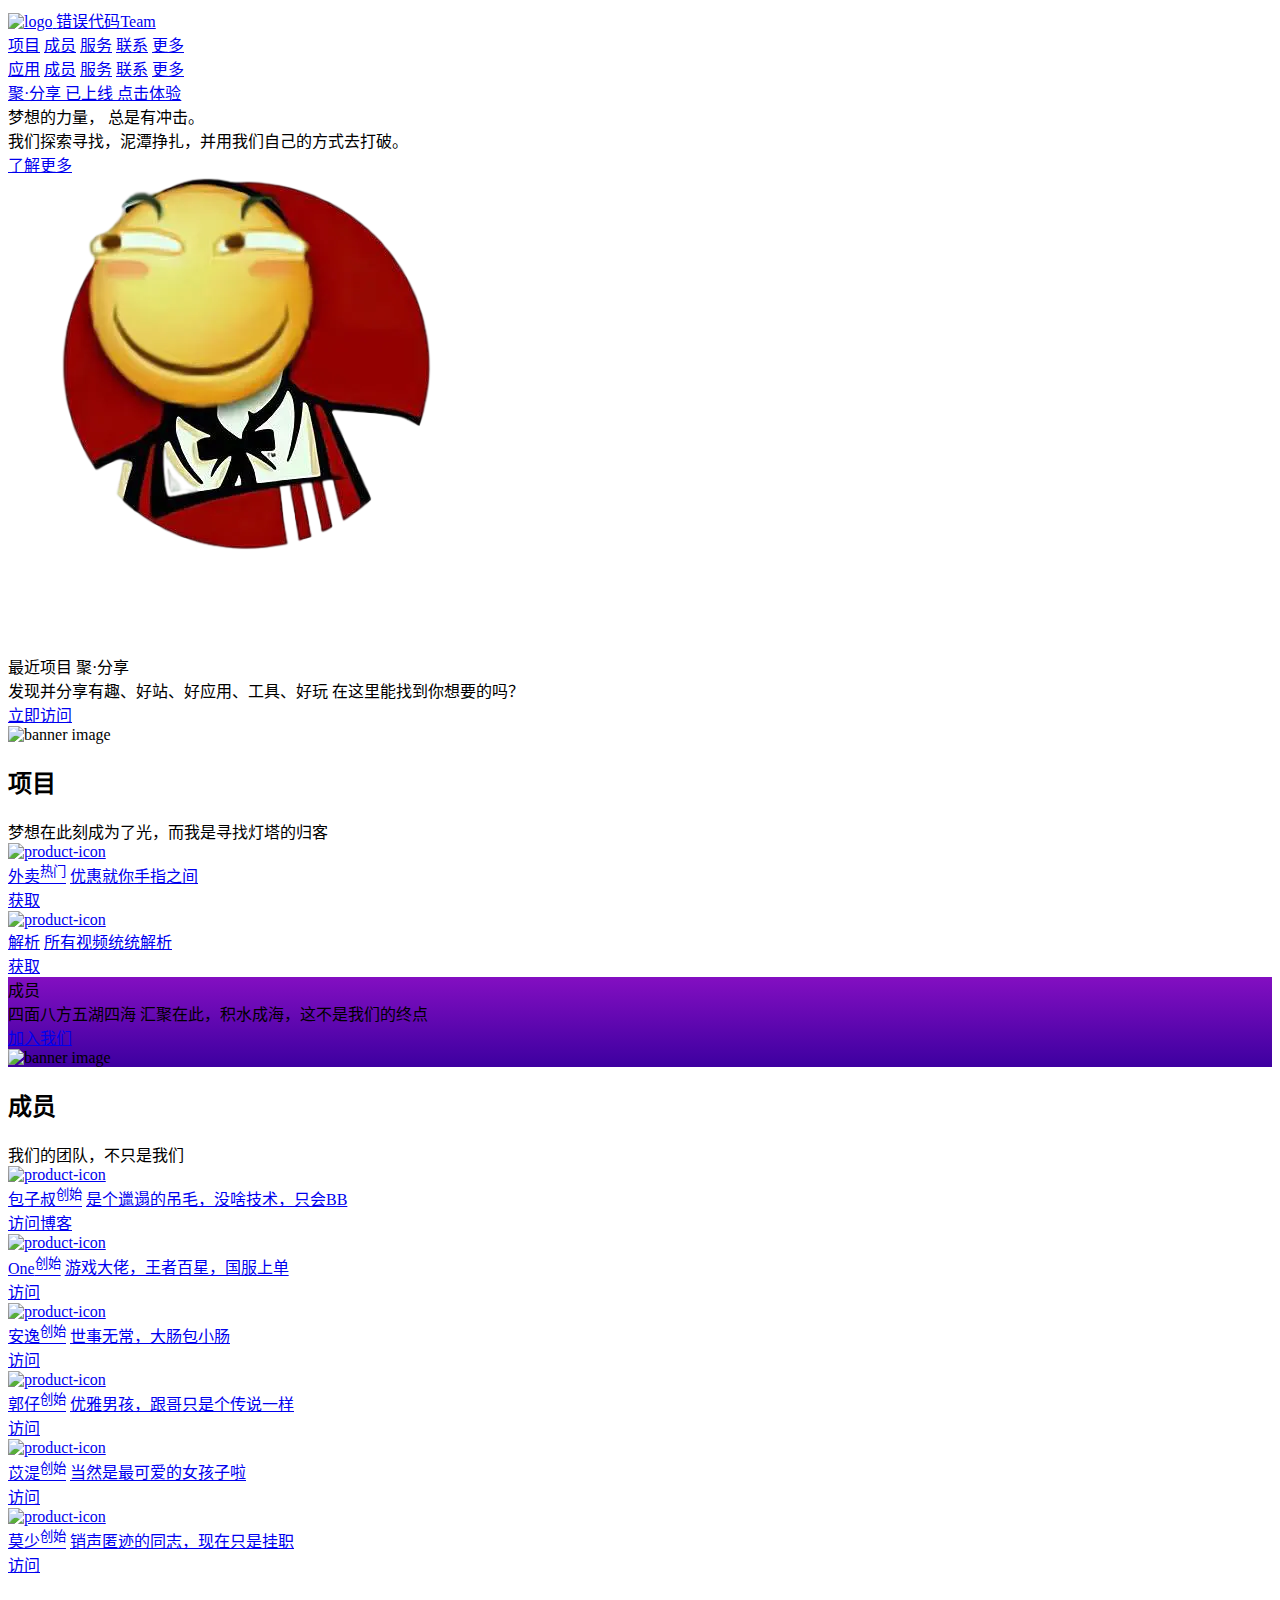
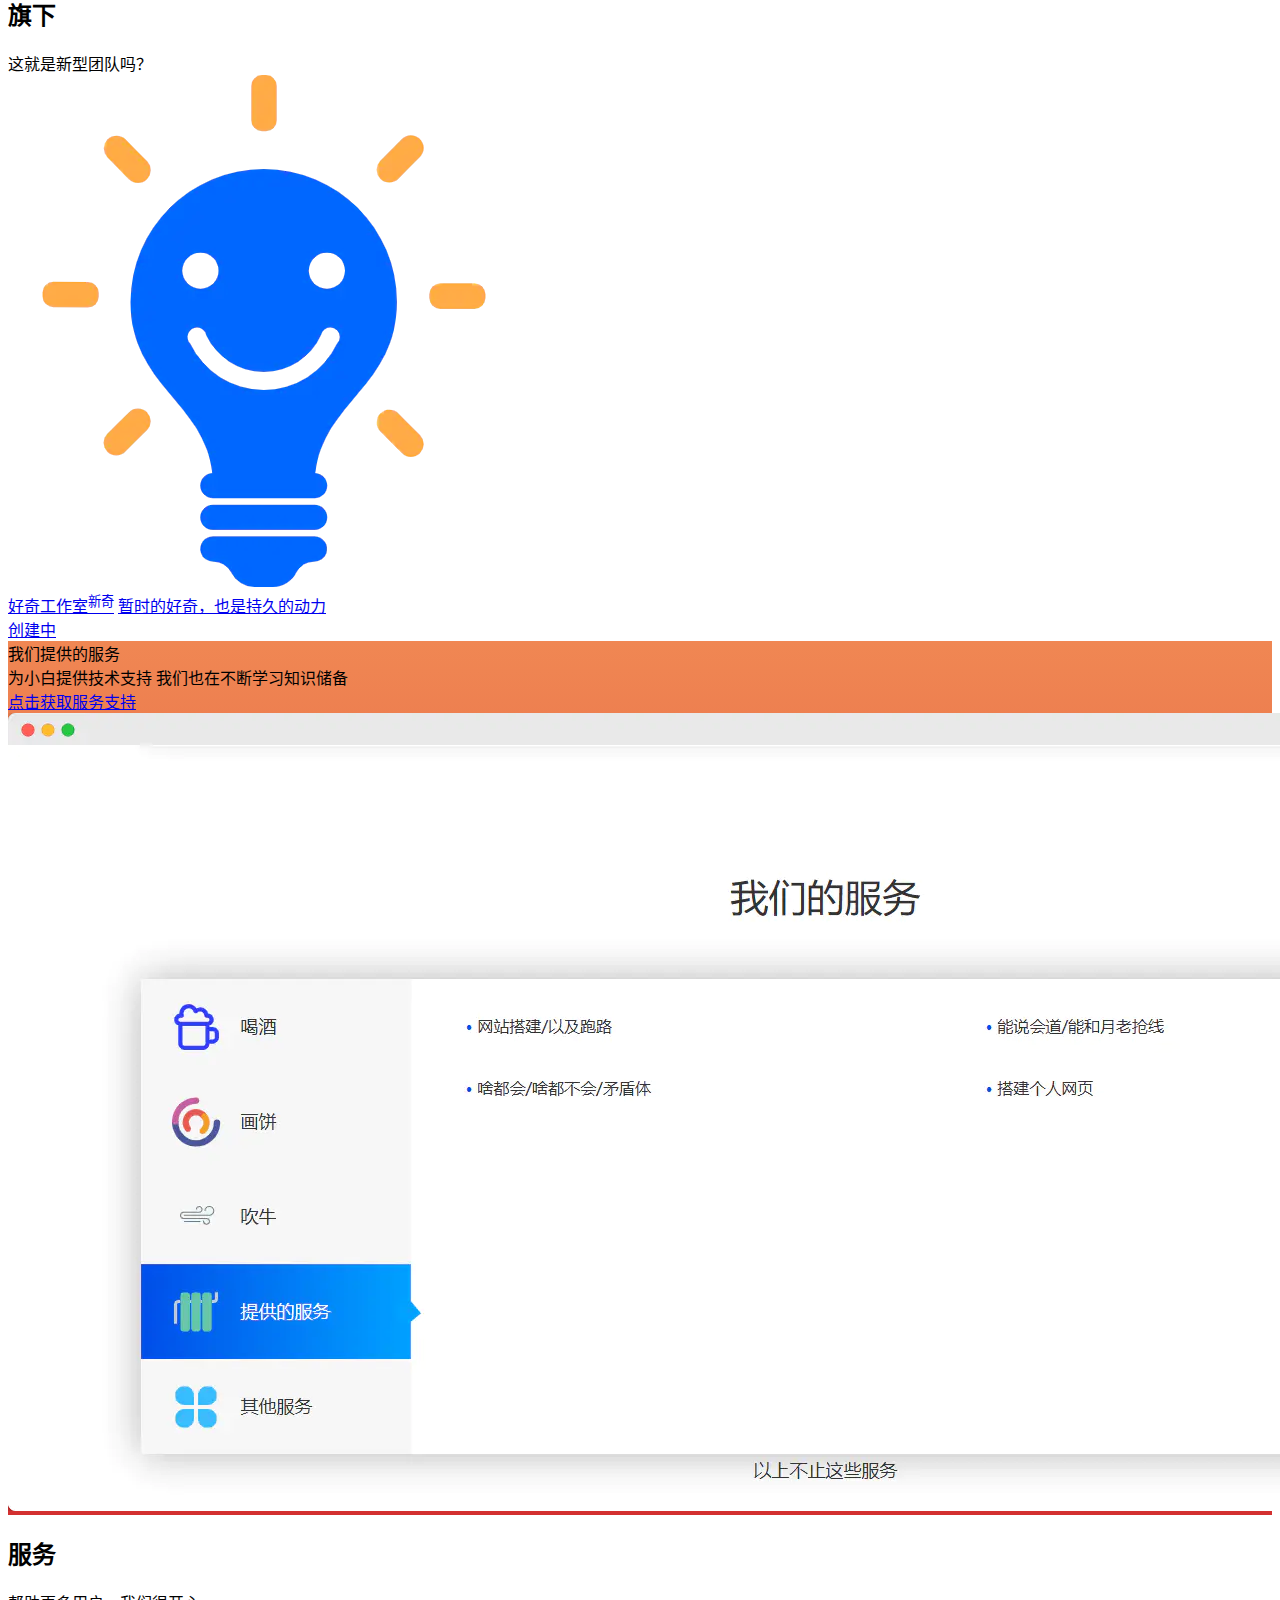
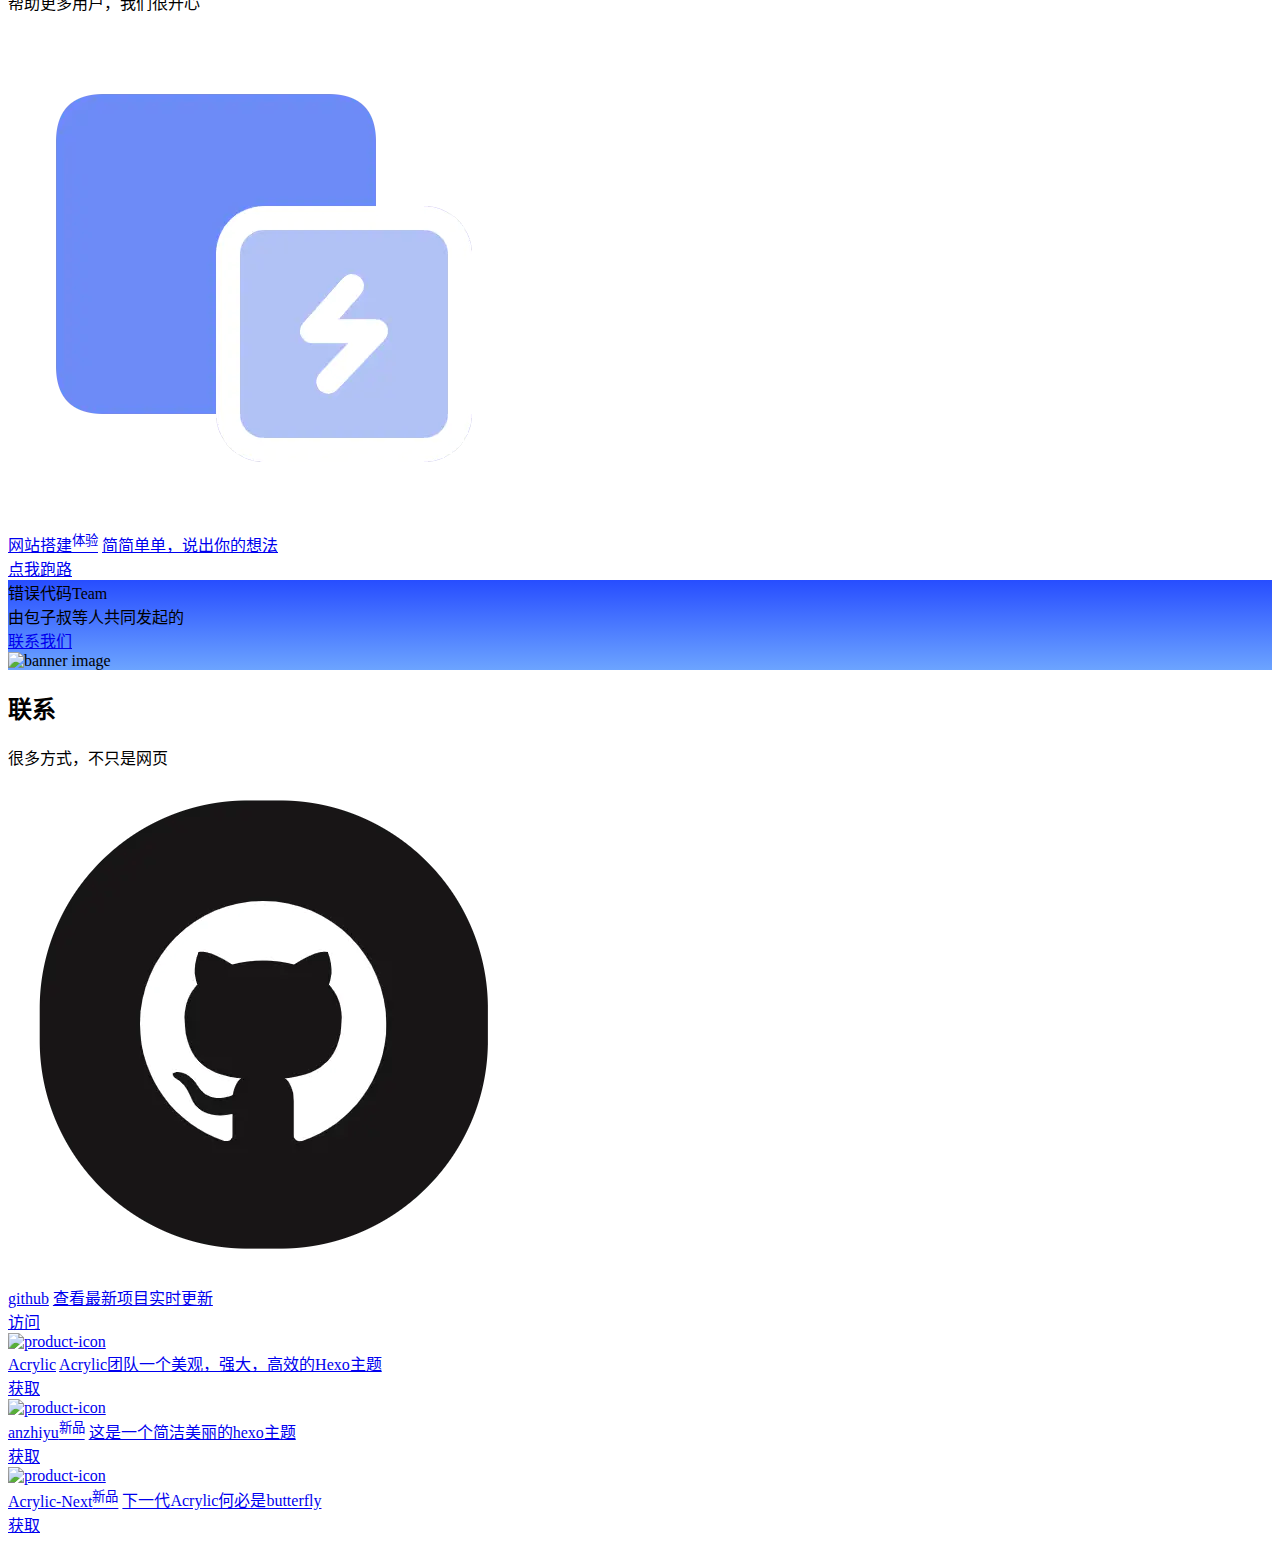
==== index.html @ 4d75cfa8 "联系" ====
<!DOCTYPE html>
<html lang="zh-CN">

<head>
  <meta charset="UTF-8">
  <meta http-equiv="X-UA-Compatible" content="IE=edge">
  <meta name="viewport" content="width=device-width, initial-scale=1.0">
  <title>错误代码Team - 梦想还是要有的，万一见鬼了呢？</title>
  <link rel="stylesheet" href="/main.css">
  <link rel="icon" type="image/x-icon" href="/img/icon.webp">
  <link rel="apple-touch-icon" href="/img/icon.webp">
  <meta name="apple-mobile-web-app-title" content="张洪Heo">
  <link rel="bookmark" href="/img/icon.webp">
  <link rel="apple-touch-icon-precomposed" sizes="180x180" href="/img/icon.webp">
  <meta name="description" content="寻找更贴近直觉的路径和方向，并用行动去突破，去改变，去创造。张洪Heo所有产品的导航网站。">
  <meta name="theme-color" content="#1C1C1F">
  <link rel="stylesheet" href="https://cdn3.codesign.qq.com/icons/X2bzpZvRWkZkAaV/latest/iconfont.css">
  <script src="https://lf9-cdn-tos.bytecdntp.com/cdn/expire-1-M/jquery/3.6.0/jquery.min.js"></script>
  <script>
    var _hmt = _hmt || [];
    (function () {
      var hm = document.createElement("script");
      hm.src = "https://hm.baidu.com/hm.js?0a0cca83682044c405966961a1ff1b9b";
      var s = document.getElementsByTagName("script")[0];
      s.parentNode.insertBefore(hm, s);
    })();
  </script>
</head>

<body id="body">
  <div class="nav">
    <div class="nav-content">
      <div class="nav-left">
        <a href="javascript:scrollToTopWithAnimation()" class="site-logo">
          <img src="/img/icon.webp" alt="logo" class="site-logo-img">
          <span class="site-name">错误代码Team</span>
        </a>
      </div>
      <div class="nav-right">
        <a href="javascript:heoWeb.scrollTo('项目');" class="nav-item">项目</a>
        <a href="javascript:heoWeb.scrollTo('成员');" class="nav-item">成员</a>
        <a href="javascript:heoWeb.scrollTo('服务');" class="nav-item">服务</a>
        <a href="javascript:heoWeb.scrollTo('联系');" class="nav-item">联系</a>
        <a href="javascript:heoWeb.scrollTo('更多');" class="nav-item">更多</a>
        <a class="nav-menu" id="nav-menu"><span class="heofont icon-menu-fill"></span></a>
      </div>
    </div>
  </div>
  <div class="menu-list" id="menu-list">
    <a href="javascript:heoWeb.scrollTo('项目');" class="nav-item">应用</a>
    <a href="javascript:heoWeb.scrollTo('成员');" class="nav-item">成员</a>
    <a href="javascript:heoWeb.scrollTo('服务');" class="nav-item">服务</a>
    <a href="javascript:heoWeb.scrollTo('联系');" class="nav-item">联系</a>
    <a href="javascript:heoWeb.scrollTo('更多');" class="nav-item">更多</a>
  </div>
  <div class="nav-banner">
    <a class="nav-banner-text" href="https://聚.online" target="_blank">聚·分享 已上线 点击体验 <span
        class="heofont icon-arrow-right-s-line" style="font-size: 16px;"></span></a>
  </div>

  <div class="first-stack need-padding">
    <div class="left-Introduce">
      <div class="title-group">
        <span class="title">梦想的<span class="inline-word">力量</span>，</span>
        <span class="title">总是有<span class="inline-word">冲击。</span></span>
      </div>
      <div class="discription">
        <span class="discription-text">我们探索寻找，泥潭挣扎，并用我们自己的方式去<span class="inline-word">打破。</span></span>
      </div>
      <div class="first-stack-links">
        <a href="https://353.ee" class="about-button" target="_blank">了解更多</a>
        <a href="https://github.com/baozishu" class="about-button social-button" target="_blank">
          <i class="heofont icon-github-line"></i>
        </a>
        <a href="https://353.ee" class="about-button social-button" target="_blank">
          <i class="heofont icon-dribbble-line"></i>
        </a>
      </div>
      
    </div>
    <div class="right-stack">
      <img class="banner-img" src="/img/封面.webp" alt="banner" title="banner">
    </div>
  </div>

  <!-- 敲木鱼banner -->
  <div class="product-banner">
    <div class="banner-info need-padding">
      <span class="tips">最近项目</span>
      <span class="title">聚·分享</span>
      <div class="banner-discription-group">
        <span class="description">发现并分享有趣、好站、好应用、工具、<span class="inline-word">好玩</span></span>
        <span class="description">在这里能找到你想要的<span class="inline-word">吗？</span></span>
      </div>
      <div class="link-group">
        <a class="primary-button" href="https://聚.online">立即访问</a>
      </div>
    </div>
    <div class="banner-pic">
      <img class="banner-pic-img" src="/img/聚.webp" alt="banner image">
    </div>
  </div>

  <div class="product-group need-padding" id="项目">
    <h2 class="group-title">项目</h2>
    <span class="group-description">梦想在此刻成为了光，而我是寻找灯塔的归客</span>
    <div class="group-items">

      <!-- 外卖 -->
      <div class="group-item">
        <a class="group-item-icon" href="https://waimai.353.ee" target="_blank">
          <img class="group-item-icon-img" src="/img/外卖.webp" alt="product-icon" title="product-icon">
        </a>
        <div class="group-info-group">
          <div class="group-info">
            <a class="title" href="https://waimai.353.ee" target="_blank">外卖<sup class="hot">热门</sup></a>
            <a class="discription" href="https://waimai.353.ee" target="_blank">优惠就你手指之间</a>
          </div>
          <div class="group-info-button">
            <a class="linkbutton" href="https://waimai.353.ee" target="_blank">获取</a>
          </div>
        </div>
      </div>

      <!-- 会员解析 -->
      <div class="group-item">
        <a class="group-item-icon" href="https://k.聚.online" target="_blank">
          <img class="group-item-icon-img" src="/img/影视.webp" alt="product-icon" title="product-icon">
        </a>
        <div class="group-info-group">
          <div class="group-info">
            <a class="title" href="https://k.聚.online" target="_blank">解析</a>
            <a class="discription" href="https://k.聚.online" target="_blank">所有视频统统解析</a>
          </div>
          <div class="group-info-button">
            <a class="linkbutton" href="https://k.聚.online" target="_blank">获取</a>
          </div>
        </div>
      </div>

      
    </div>
  </div>

  <!-- 成员 banner -->
  <div class="product-banner" style="background-image: linear-gradient(180deg, #830FC1 0%, #3D00A0 100%);">
    <div class="banner-info need-padding">
      <span class="title">成员</span>
      <div class="banner-discription-group">
        <span class="description">四面八方五湖<span class="inline-word">四海</span></span>
        <span class="description">汇聚在此，积水成海，这不是我们的<span class="inline-word">终点</span></span>
      </div>
      <div class="link-group">
        <a class="primary-button" href="#">加入我们</a>
      </div>
    </div>
    <div class="banner-pic">
      <img class="banner-pic-img" src="/img/成员.webp" alt="banner image">
    </div>
  </div>

  <div class="product-group need-padding" id="成员">
    <h2 class="group-title">成员</h2>
    <span class="group-description">我们的团队，不只是我们</span>
    <div class="group-items">

      <!-- 包子叔-->
      <div class="group-item">
        <a class="group-item-icon" href="#" target="_blank">
          <img class="group-item-icon-img" src="http://q1.qlogo.cn/g?b=qq&nk=1771575735&s=640" alt="product-icon" title="product-icon">
        </a>
        <div class="group-info-group">
          <div class="group-info">
            <a class="title" href="#" target="_blank">包子叔<sup class="hot">创始</sup></a>
            <a class="discription" href="#" target="_blank">是个邋遢的吊毛，没啥技术，只会BB</a>
          </div>
          <div class="group-info-button">
            <a class="linkbutton" href="https://ono.ee" target="_blank">访问博客</a>
          </div>
        </div>
      </div>

      <!-- One -->
      <div class="group-item">
        <a class="group-item-icon" href="#" target="_blank">
          <img class="group-item-icon-img" src="http://q1.qlogo.cn/g?b=qq&nk=827851213&s=640" alt="product-icon" title="product-icon">
        </a>
        <div class="group-info-group">
          <div class="group-info">
            <a class="title" href="#" target="_blank">One<sup class="hot">创始</sup></a>
            <a class="discription" href="#" target="_blank">游戏大佬，王者百星，国服上单</a>
          </div>
          <div class="group-info-button">
            <a class="linkbutton" href="# target="_blank">访问</a>
          </div>
        </div>
      </div>

      <!-- 安逸-->
      <div class="group-item">
        <a class="group-item-icon" href="# target="_blank">
          <img class="group-item-icon-img" src="http://q1.qlogo.cn/g?b=qq&nk=1163505200&s=640" alt="product-icon" title="product-icon">
        </a>
        <div class="group-info-group">
          <div class="group-info">
            <a class="title" href="#" target="_blank">安逸<sup class="hot">创始</sup></a>
            <a class="discription" href="#" target="_blank">世事无常，大肠包小肠</a>
          </div>
          <div class="group-info-button">
            <a class="linkbutton" href="# target="_blank">访问</a>
          </div>
        </div>
      </div>

      <!-- 郭仔 -->
      <div class="group-item">
        <a class="group-item-icon" href="#" target="_blank">
          <img class="group-item-icon-img" src="http://q1.qlogo.cn/g?b=qq&nk=2605520621&s=640" alt="product-icon" title="product-icon">
        </a>
        <div class="group-info-group">
          <div class="group-info">
            <a class="title" href="#" target="_blank">郭仔<sup class="hot">创始</sup></a>
            <a class="discription" href="#" target="_blank">优雅男孩，跟哥只是个传说一样</a>
          </div>
          <div class="group-info-button">
            <a class="linkbutton" href="# target="_blank">访问</a>
          </div>
        </div>
      </div>

      <!-- 苡湜 -->
      <div class="group-item">
        <a class="group-item-icon" href="#" target="_blank">
          <img class="group-item-icon-img" src="http://q1.qlogo.cn/g?b=qq&nk=2710463975&s=640" alt="product-icon" title="product-icon">
        </a>
        <div class="group-info-group">
          <div class="group-info">
            <a class="title" href="#" target="_blank">苡湜<sup class="hot">创始</sup></a>
            <a class="discription" href="#" target="_blank">当然是最可爱的女孩子啦</a>
          </div>
          <div class="group-info-button">
            <a class="linkbutton" href="# target="_blank">访问</a>
          </div>
        </div>
      </div>

      <!-- 莫少 -->
      <div class="group-item">
        <a class="group-item-icon" href="#" target="_blank">
          <img class="group-item-icon-img" src="http://q1.qlogo.cn/g?b=qq&nk=9889292&s=640" alt="product-icon" title="product-icon">
        </a>
        <div class="group-info-group">
          <div class="group-info">
            <a class="title" href="#" target="_blank">莫少<sup class="hot">创始</sup></a>
            <a class="discription" href="#" target="_blank">销声匿迹的同志，现在只是挂职</a>
          </div>
          <div class="group-info-button">
            <a class="linkbutton" href="# target="_blank">访问</a>
          </div>
        </div>
      </div>

    </div>
  </div>

  <div class="product-group need-padding" id="旗下">
    <h2 class="group-title">旗下</h2>
    <span class="group-description">这就是新型团队吗？</span>
    <div class="group-items">

      <!-- 好奇工作室 -->
      <div class="group-item">
        <a class="group-item-icon" href="#" target="_blank">
          <img class="group-item-icon-img" src="/img/好奇.webp" alt="product-icon" title="product-icon">
        </a>
        <div class="group-info-group">
          <div class="group-info">
            <a class="title" href="#" target="_blank">好奇工作室<sup class="new">新奇</sup></a>
            <a class="discription" href="#" target="_blank">暂时的好奇，也是持久的动力</a>
          </div>
          <div class="group-info-button">
            <a class="linkbutton" href="#" target="_blank">创建中</a>
          </div>
        </div>
      </div>

    </div>
  </div>

  <!-- 我们的服务 -->
  <div class="product-banner" style="background-image: linear-gradient(180deg, #F08753 0%, #D33030 100%);">
    <div class="banner-info need-padding">
      <span class="title">我们提供的<span class="inline-word">服务</span></span>
      <div class="banner-discription-group">
        <span class="description">为小白提供技术<span class="inline-word">支持</span></span>
        <span class="description">我们也在不断学习知识<span class="inline-word">储备</span></span>
      </div>
      <div class="link-group">
        <a class="primary-button" href="#" target="_blank">点击获取服务支持</a>
      </div>
    </div>
    <div class="banner-pic">
      <img class="banner-pic-img" src="/img/服务.webp" alt="banner image">
    </div>
  </div>

  <div class="product-group need-padding" id="服务">
    <h2 class="group-title">服务</h2>
    <span class="group-description">帮助更多用户，我们很开心</span>
    <div class="group-items">

      <!-- 网站搭建 -->
      <div class="group-item">
        <a class="group-item-icon" href="#" target="_blank">
          <img class="group-item-icon-img" src="/img/网站搭建.webp" alt="product-icon" title="product-icon">
        </a>
        <div class="group-info-group">
          <div class="group-info">
            <a class="title" href="#" target="_blank">网站搭建<sup class="new">体验</sup></a>
            <a class="discription" href="#" target="_blank">简简单单，说出你的想法</a>
          </div>
          <div class="group-info-button">
            <a class="linkbutton" href="#" target="_blank">点我跑路</a>
          </div>
        </div>
      </div>

    </div>
  </div>

  <!-- 联系我们 -->
  <div class="product-banner" style="background-image: linear-gradient(180deg, #274DFF 0%, #6CA4FF 100%);">
    <div class="banner-info need-padding">
      <span class="title">错误代码Team</span>
      <div class="banner-discription-group">
        <span class="description">由包子叔等人共同<span class="inline-word">发起的</span></span>
      </div>
      <div class="link-group">
        <a class="primary-button" href="https://github.com/Rock-Candy-Tea">联系我们</a>
      </div>
    </div>
    <div class="banner-pic">
      <img class="banner-pic-img" src="/img/banner-冰糖红茶.webp" alt="banner image">
    </div>
  </div>

  <div class="product-group need-padding" id="联系">
    <h2 class="group-title">联系</h2>
    <span class="group-description">很多方式，不只是网页</span>
    <div class="group-items">

      <!-- github -->
      <div class="group-item">
        <a class="group-item-icon" href="https://github.com/baozishu" target="_blank" rel="noopener nofollow">
          <img class="group-item-icon-img" src="/img/github.webp" alt="product-icon" title="product-icon">
        </a>
        <div class="group-info-group">
          <div class="group-info">
            <a class="title" href="https://github.com/baozishu" target="_blank" rel="noopener nofollow">github</a>
            <a class="discription" href="https://github.com/baozishu" target="_blank"
              rel="noopener nofollow">查看最新项目实时更新</a>
          </div>
          <div class="group-info-button">
            <a class="linkbutton" href="https://github.com/baozishu" target="_blank"
              rel="noopener nofollow">访问</a>
          </div>
        </div>
      </div>

      <!-- Acrylic -->
      <div class="group-item">
        <a class="group-item-icon" href="https://github.com/hexo-theme-Acrylic/Hexo-Theme-Acrylic" target="_blank">
          <img class="group-item-icon-img" src="/img/Acrylic.webp" alt="product-icon" title="product-icon">
        </a>
        <div class="group-info-group">
          <div class="group-info">
            <a class="title" href="https://github.com/hexo-theme-Acrylic/Hexo-Theme-Acrylic" target="_blank">Acrylic</a>
            <a class="discription" href="https://github.com/hexo-theme-Acrylic/Hexo-Theme-Acrylic" target="_blank">Acrylic团队一个美观，强大，高效的Hexo主题</a>
          </div>
          <div class="group-info-button">
            <a class="linkbutton" href="https://github.com/hexo-theme-Acrylic/Hexo-Theme-Acrylic" target="_blank">获取</a>
          </div>
        </div>
      </div>

      <!-- anzhiyu -->
      <div class="group-item">
        <a class="group-item-icon" href="https://github.com/anzhiyu-c/hexo-theme-anzhiyu" target="_blank">
          <img class="group-item-icon-img" src="/img/anzhiyu.webp" alt="product-icon" title="product-icon">
        </a>
        <div class="group-info-group">
          <div class="group-info">
            <a class="title" href="https://github.com/anzhiyu-c/hexo-theme-anzhiyu" target="_blank">anzhiyu<sup class="new">新品</sup></a>
            <a class="discription" href="https://github.com/anzhiyu-c/hexo-theme-anzhiyu" target="_blank">这是一个简洁美丽的hexo主题</a>
          </div>
          <div class="group-info-button">
            <a class="linkbutton" href="https://github.com/anzhiyu-c/hexo-theme-anzhiyu" target="_blank">获取</a>
          </div>
        </div>
      </div>

      <!-- Acrylic-Next -->
      <div class="group-item">
        <a class="group-item-icon" href="https://github.com/hexo-theme-Acrylic/Hexo-Theme-Acrylic-Next" target="_blank">
          <img class="group-item-icon-img" src="/img/Acrylic-Next.webp" alt="product-icon" title="product-icon">
        </a>
        <div class="group-info-group">
          <div class="group-info">
            <a class="title" href="https://github.com/hexo-theme-Acrylic/Hexo-Theme-Acrylic-Next" target="_blank">Acrylic-Next<sup class="new">新品</sup></a>
            <a class="discription" href="https://github.com/hexo-theme-Acrylic/Hexo-Theme-Acrylic-Next" target="_blank">下一代Acrylic何必是butterfly</a>
          </div>
          <div class="group-info-button">
            <a class="linkbutton" href="https://github.com/hexo-theme-Acrylic/Hexo-Theme-Acrylic-Next" target="_blank">获取</a>
          </div>
        </div>
      </div>

    </div>
  </div>

</body>

<script src="/js/simpleParallax.min.js"></script>
<script src="/js/main.js"></script>

</html>
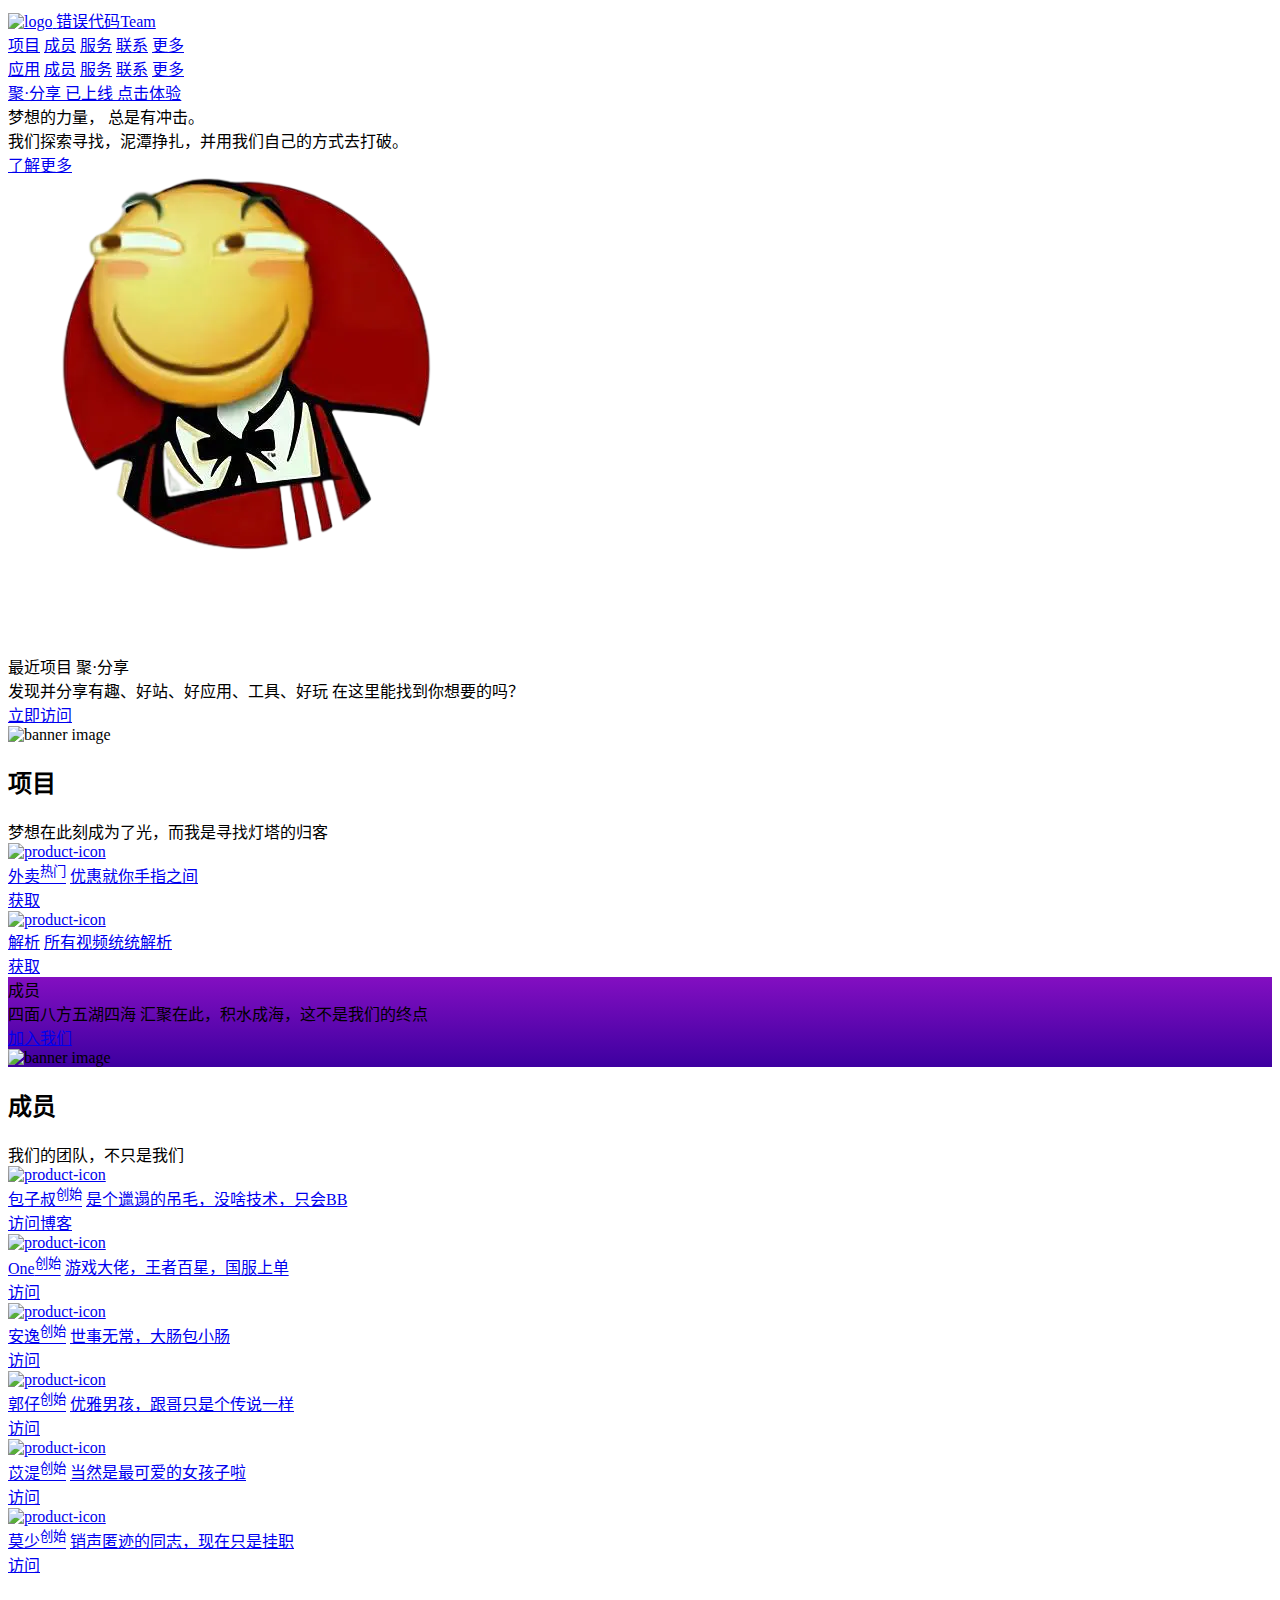
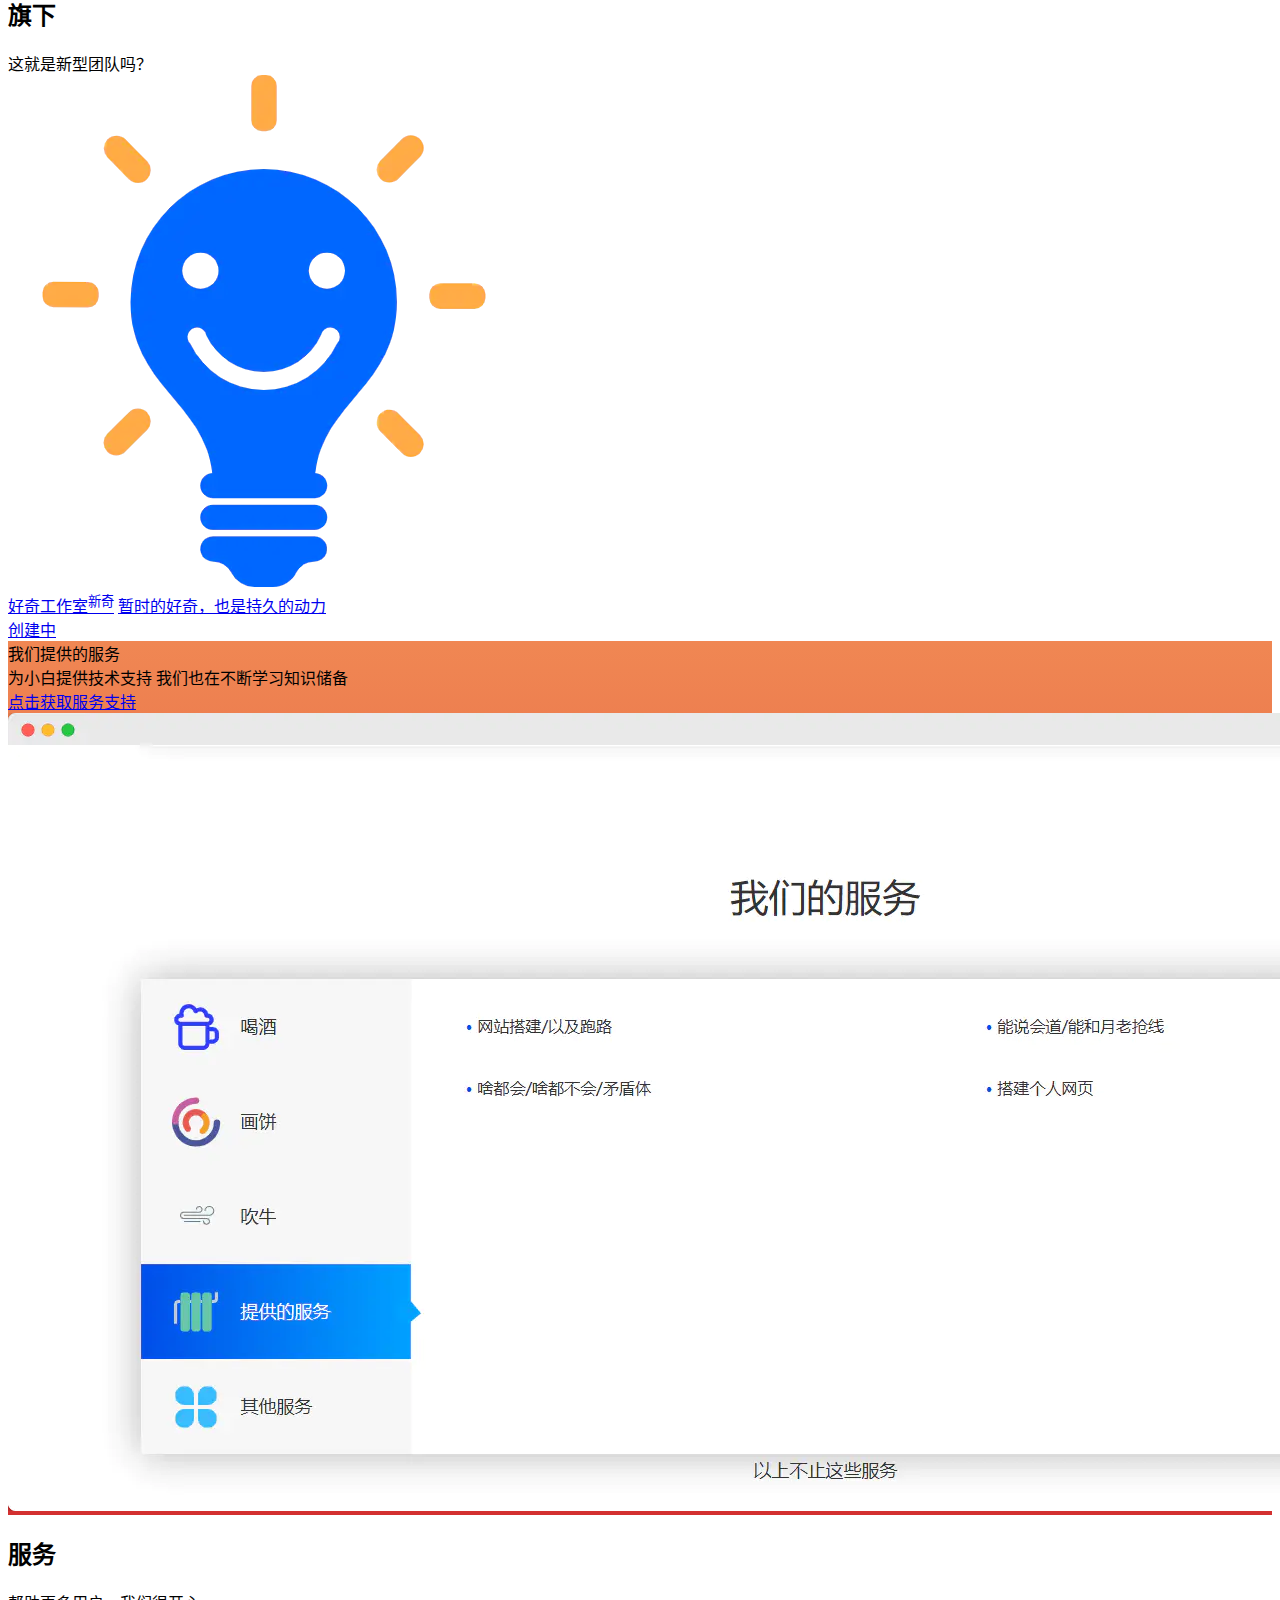
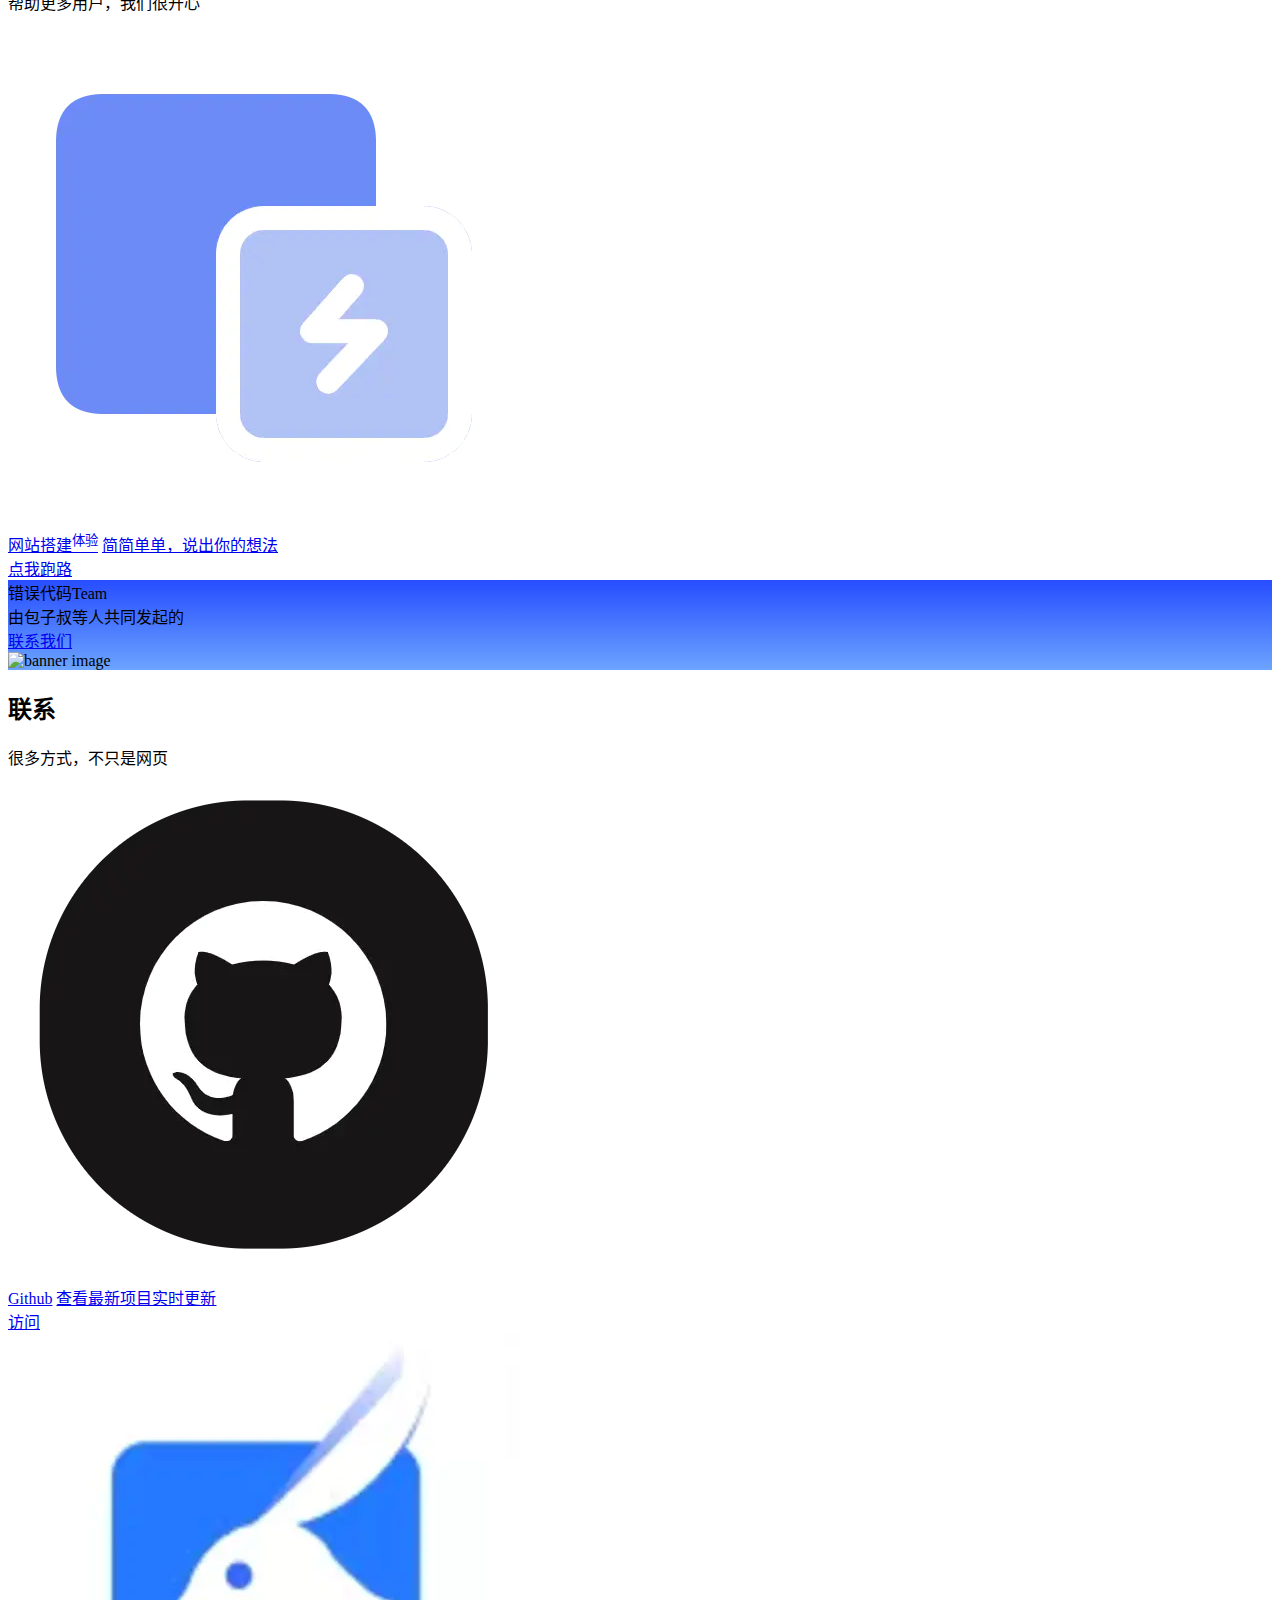
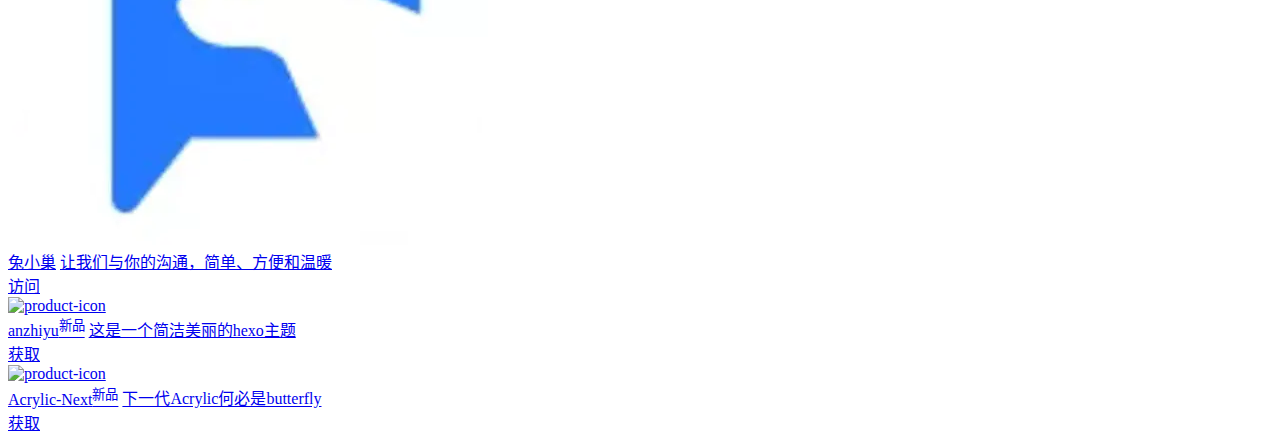
==== commit 3a92bcc2: "联系" ====
--- a/index.html
+++ b/index.html
@@ -356,7 +356,7 @@
         </a>
         <div class="group-info-group">
           <div class="group-info">
-            <a class="title" href="https://github.com/baozishu" target="_blank" rel="noopener nofollow">github</a>
+            <a class="title" href="https://github.com/baozishu" target="_blank" rel="noopener nofollow">Github</a>
             <a class="discription" href="https://github.com/baozishu" target="_blank"
               rel="noopener nofollow">查看最新项目实时更新</a>
           </div>
@@ -367,18 +367,18 @@
         </div>
       </div>
 
-      <!-- Acrylic -->
-      <div class="group-item">
-        <a class="group-item-icon" href="https://github.com/hexo-theme-Acrylic/Hexo-Theme-Acrylic" target="_blank">
-          <img class="group-item-icon-img" src="/img/Acrylic.webp" alt="product-icon" title="product-icon">
-        </a>
-        <div class="group-info-group">
-          <div class="group-info">
-            <a class="title" href="https://github.com/hexo-theme-Acrylic/Hexo-Theme-Acrylic" target="_blank">Acrylic</a>
-            <a class="discription" href="https://github.com/hexo-theme-Acrylic/Hexo-Theme-Acrylic" target="_blank">Acrylic团队一个美观，强大，高效的Hexo主题</a>
-          </div>
-          <div class="group-info-button">
-            <a class="linkbutton" href="https://github.com/hexo-theme-Acrylic/Hexo-Theme-Acrylic" target="_blank">获取</a>
+      <!-- 兔小巢 -->
+      <div class="group-item">
+        <a class="group-item-icon" href="https://support.qq.com/product/39844" target="_blank">
+          <img class="group-item-icon-img" src="/img/兔小巢.webp" alt="product-icon" title="product-icon">
+        </a>
+        <div class="group-info-group">
+          <div class="group-info">
+            <a class="title" href="https://support.qq.com/product/39844" target="_blank">兔小巢</a>
+            <a class="discription" href="https://support.qq.com/product/39844" target="_blank">让我们与你的沟通，简单、方便和温暖</a>
+          </div>
+          <div class="group-info-button">
+            <a class="linkbutton" href="https://support.qq.com/product/39844" target="_blank">访问</a>
           </div>
         </div>
       </div>
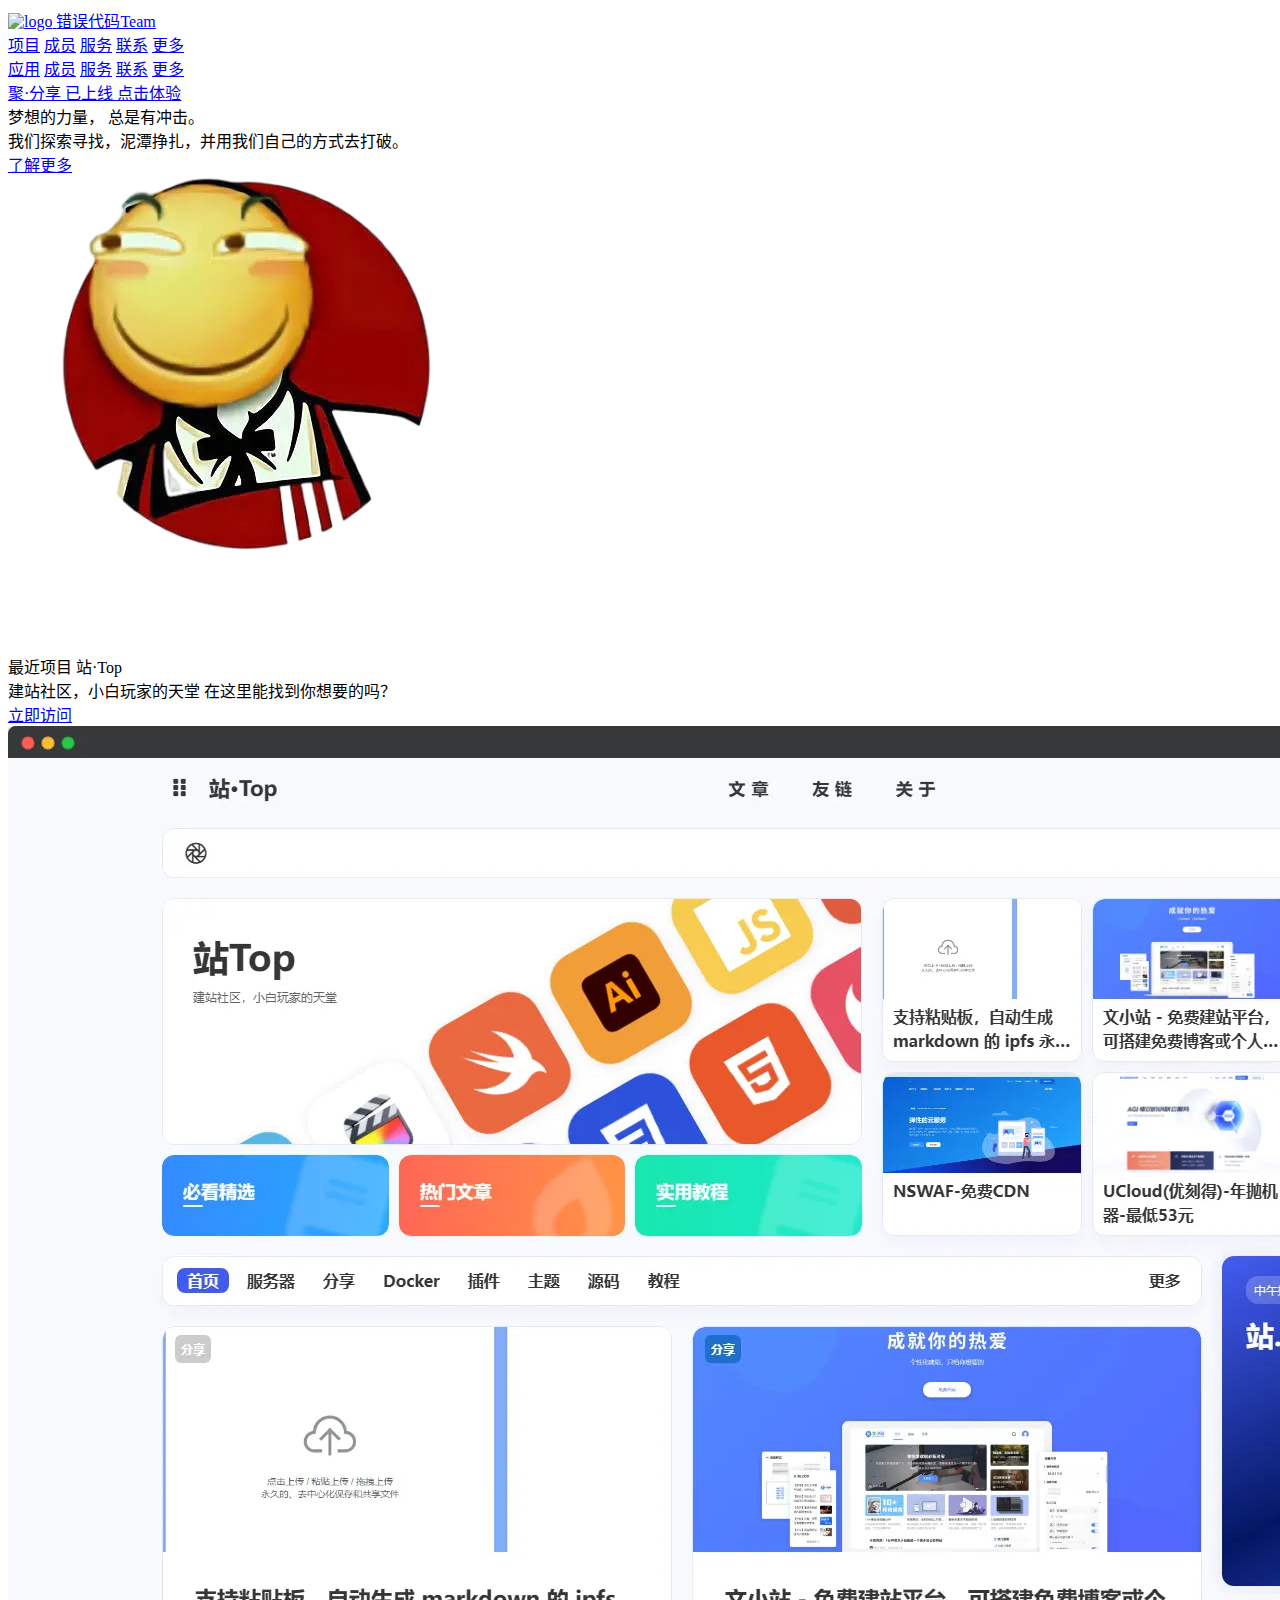
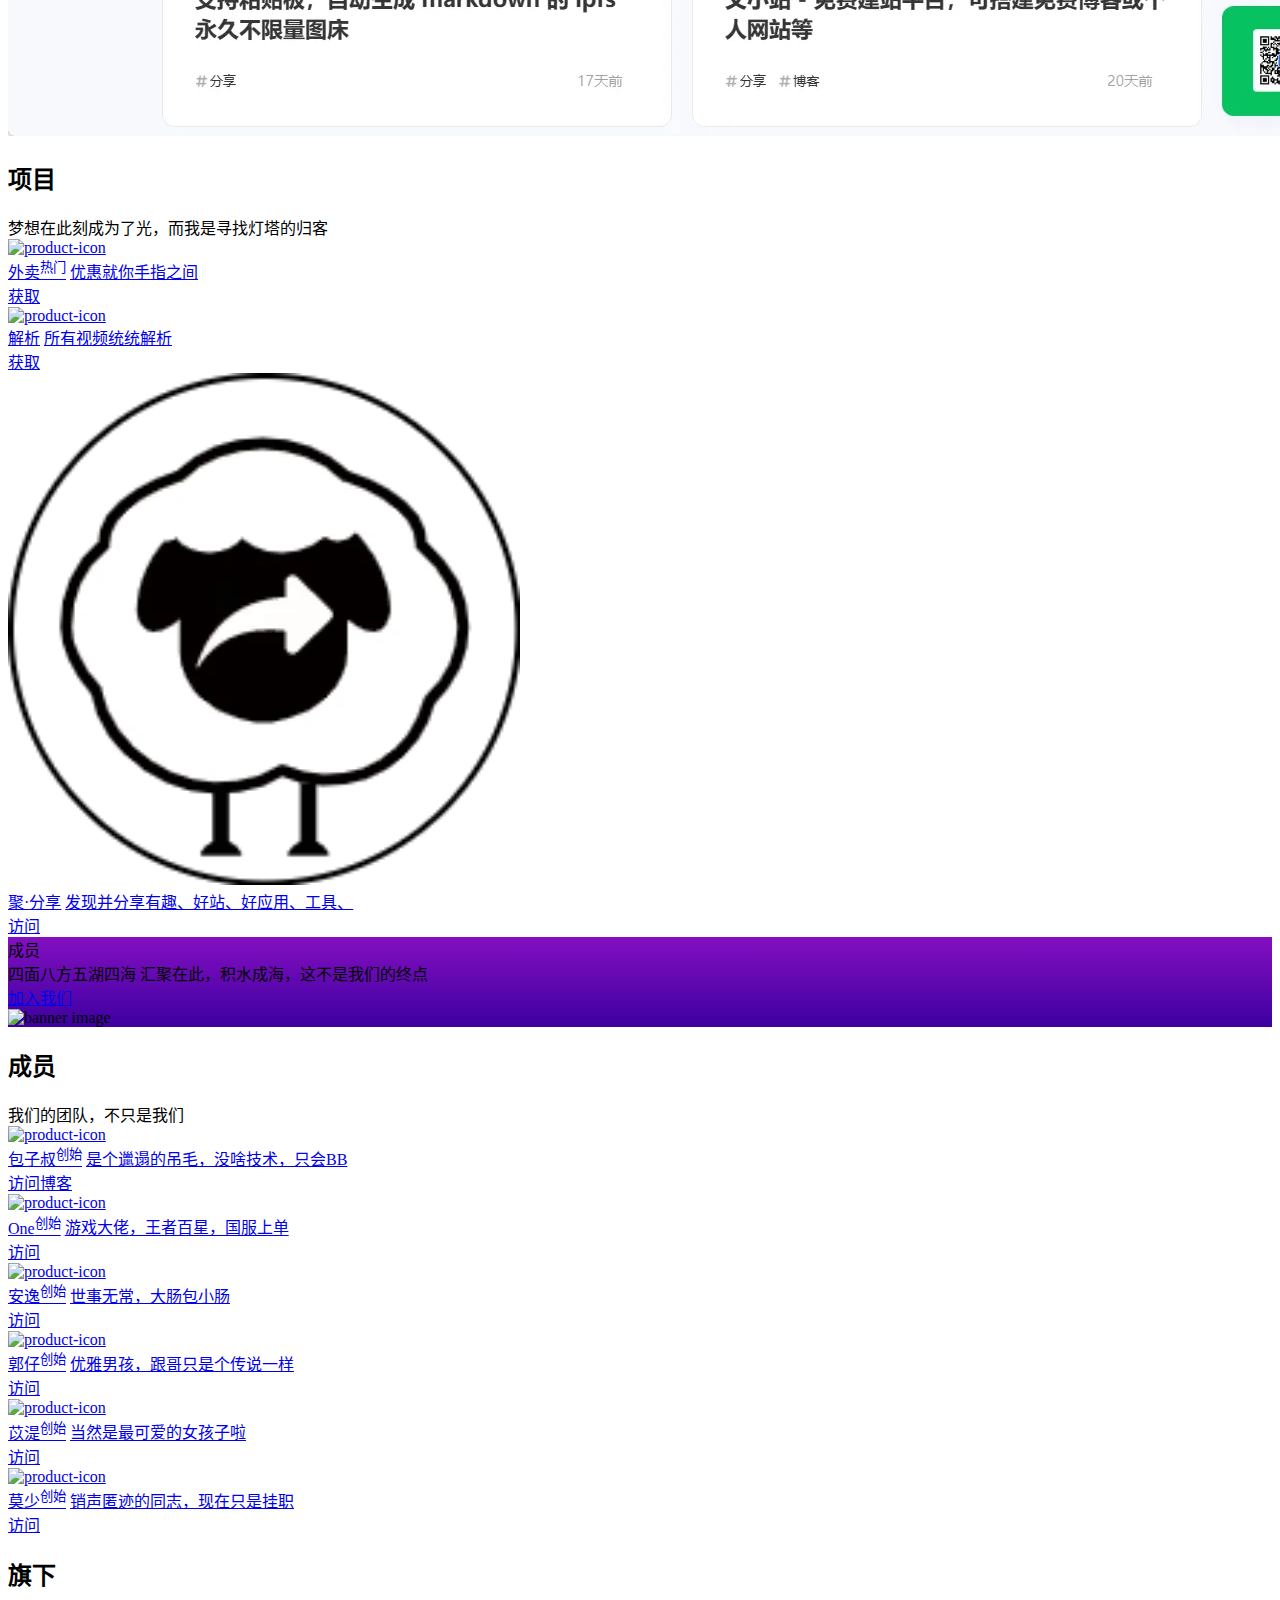
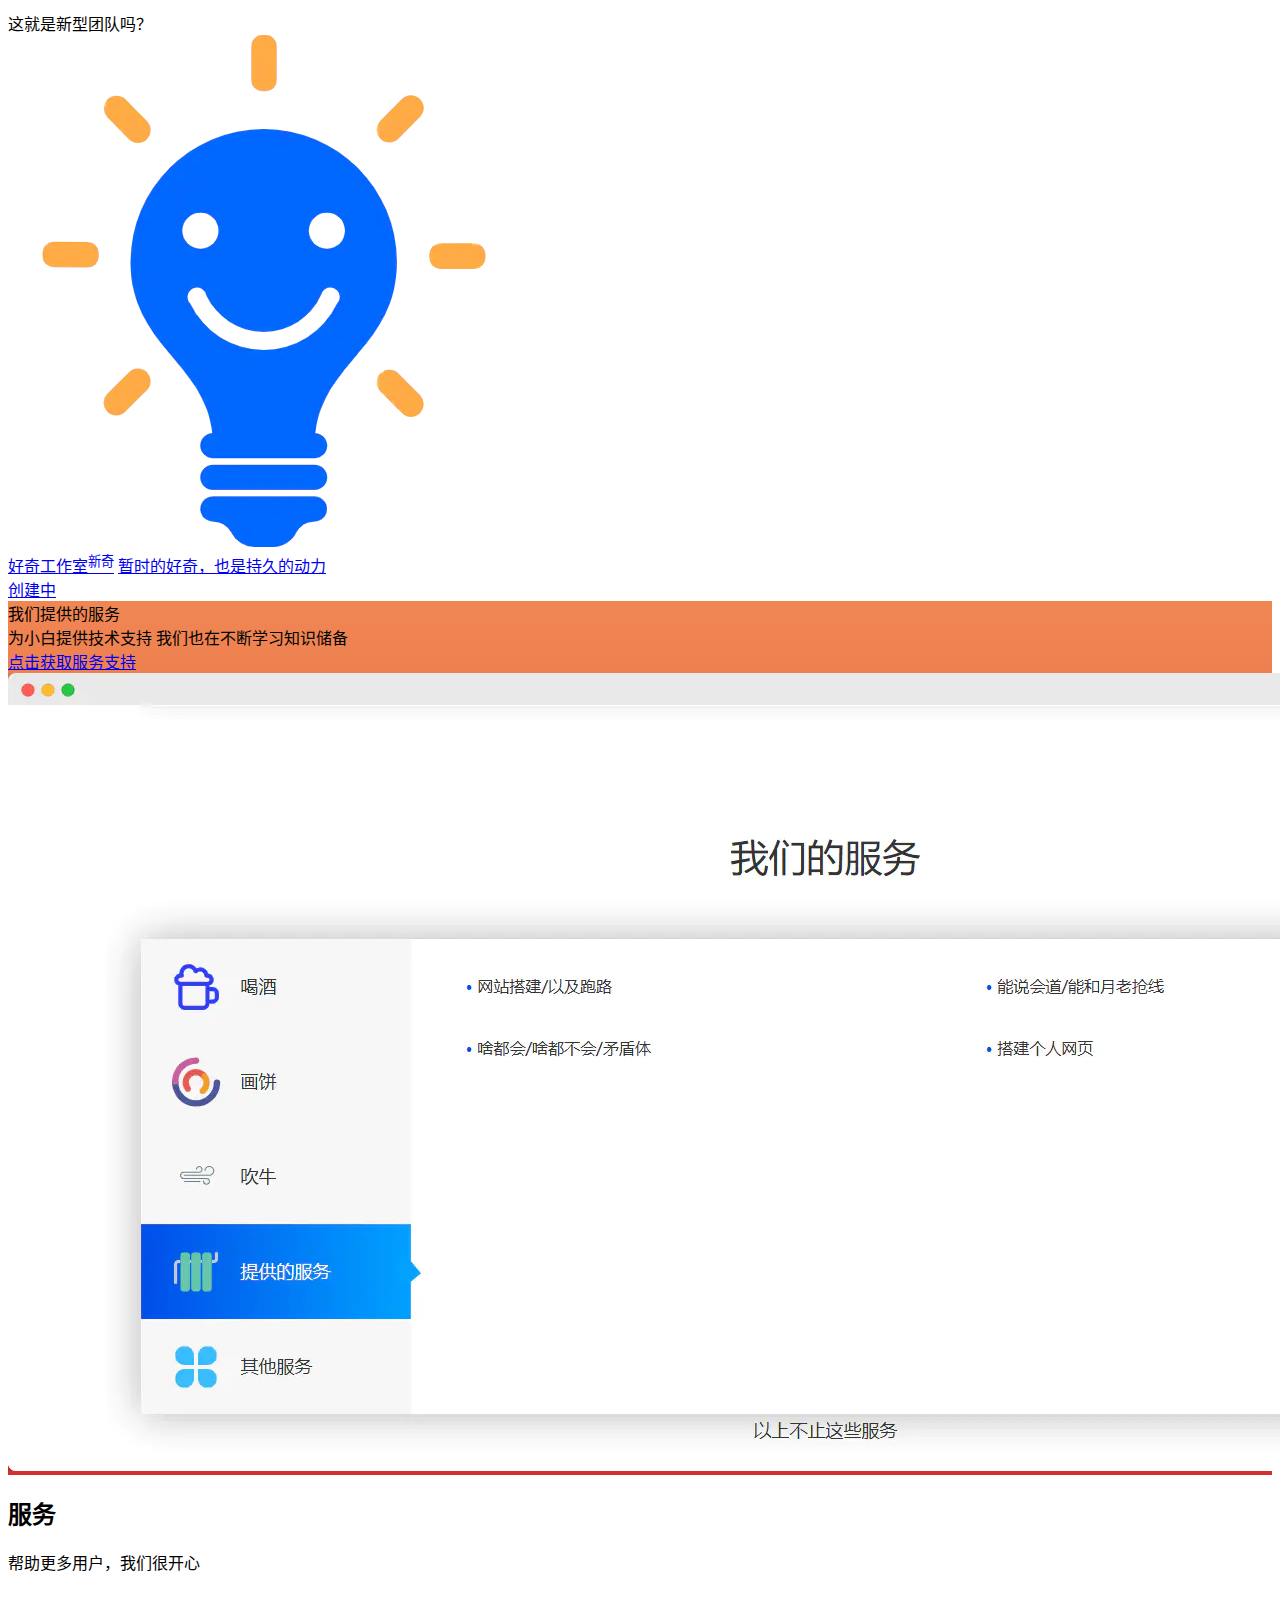
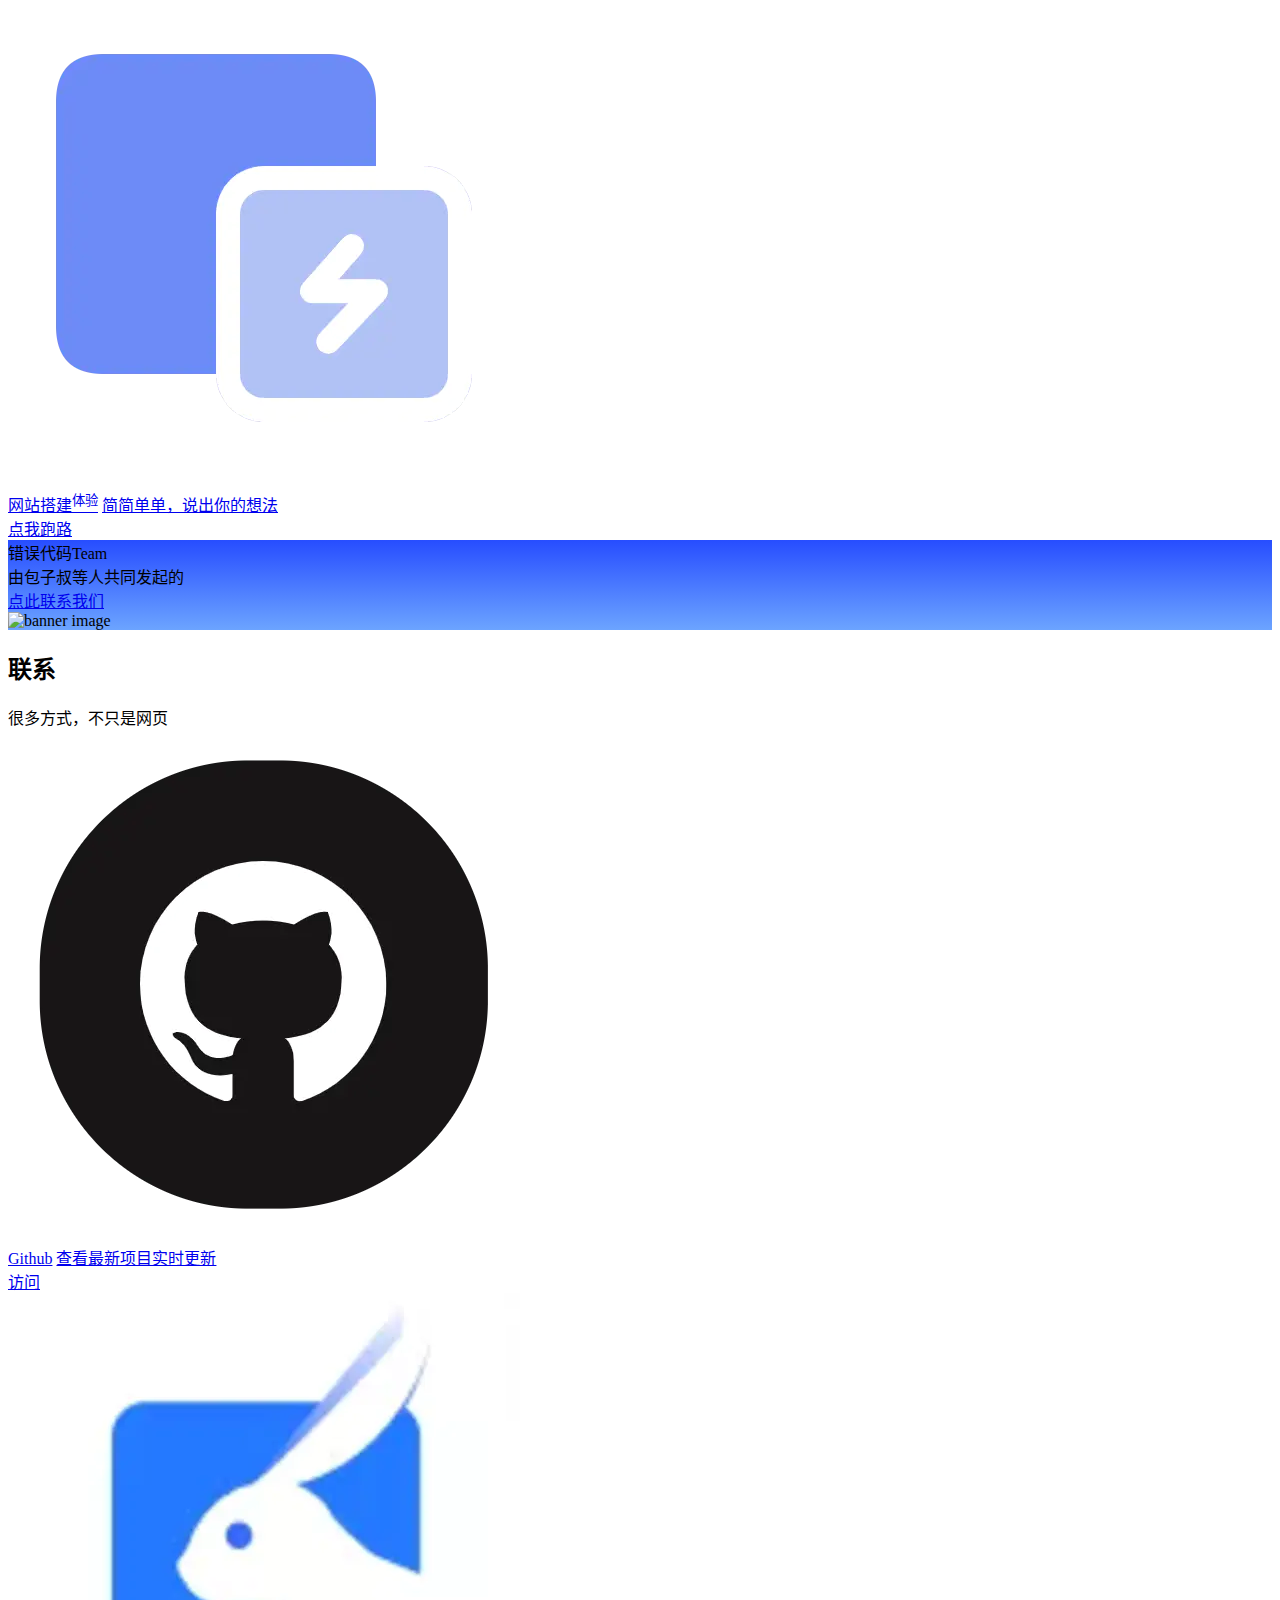
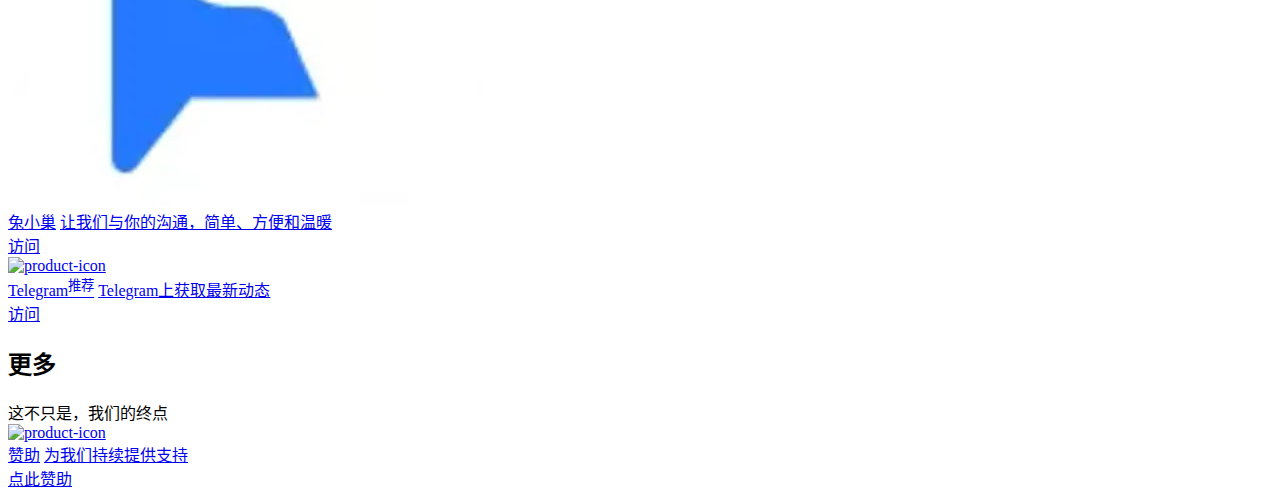
==== commit 7a1b650f: "上线 站·Top" ====
--- a/index.html
+++ b/index.html
@@ -9,22 +9,13 @@
   <link rel="stylesheet" href="/main.css">
   <link rel="icon" type="image/x-icon" href="/img/icon.webp">
   <link rel="apple-touch-icon" href="/img/icon.webp">
-  <meta name="apple-mobile-web-app-title" content="张洪Heo">
+  <meta name="apple-mobile-web-app-title" content="错误代码Team">
   <link rel="bookmark" href="/img/icon.webp">
   <link rel="apple-touch-icon-precomposed" sizes="180x180" href="/img/icon.webp">
-  <meta name="description" content="寻找更贴近直觉的路径和方向，并用行动去突破，去改变，去创造。张洪Heo所有产品的导航网站。">
+  <meta name="description" content="寻找更贴近直觉的路径和方向，并用行动去突破，去改变，去创造">
   <meta name="theme-color" content="#1C1C1F">
   <link rel="stylesheet" href="https://cdn3.codesign.qq.com/icons/X2bzpZvRWkZkAaV/latest/iconfont.css">
   <script src="https://lf9-cdn-tos.bytecdntp.com/cdn/expire-1-M/jquery/3.6.0/jquery.min.js"></script>
-  <script>
-    var _hmt = _hmt || [];
-    (function () {
-      var hm = document.createElement("script");
-      hm.src = "https://hm.baidu.com/hm.js?0a0cca83682044c405966961a1ff1b9b";
-      var s = document.getElementsByTagName("script")[0];
-      s.parentNode.insertBefore(hm, s);
-    })();
-  </script>
 </head>
 
 <body id="body">
@@ -83,21 +74,21 @@
     </div>
   </div>
 
-  <!-- 敲木鱼banner -->
+  <!-- 最近项目 -->
   <div class="product-banner">
     <div class="banner-info need-padding">
       <span class="tips">最近项目</span>
-      <span class="title">聚·分享</span>
+      <span class="title">站·Top</span>
       <div class="banner-discription-group">
-        <span class="description">发现并分享有趣、好站、好应用、工具、<span class="inline-word">好玩</span></span>
+        <span class="description">建站社区，小白玩家的<span class="inline-word">天堂</span></span>
         <span class="description">在这里能找到你想要的<span class="inline-word">吗？</span></span>
       </div>
       <div class="link-group">
-        <a class="primary-button" href="https://聚.online">立即访问</a>
+        <a class="primary-button" href="https://站.top">立即访问</a>
       </div>
     </div>
     <div class="banner-pic">
-      <img class="banner-pic-img" src="/img/聚.webp" alt="banner image">
+      <img class="banner-pic-img" src="/img/站.webp" alt="banner image">
     </div>
   </div>
 
@@ -138,6 +129,21 @@
         </div>
       </div>
 
+      <!-- 聚·分享 -->
+      <div class="group-item">
+        <a class="group-item-icon" href="https://聚.online" target="_blank">
+          <img class="group-item-icon-img" src="/img/聚logo.webp" alt="product-icon" title="product-icon">
+        </a>
+        <div class="group-info-group">
+          <div class="group-info">
+            <a class="title" href="https://聚.online" target="_blank">聚·分享</a>
+            <a class="discription" href="https://聚.online" target="_blank">发现并分享有趣、好站、好应用、工具、</a>
+          </div>
+          <div class="group-info-button">
+            <a class="linkbutton" href="https://聚.online" target="_blank">访问</a>
+          </div>
+        </div>
+      </div>
       
     </div>
   </div>
@@ -336,11 +342,11 @@
         <span class="description">由包子叔等人共同<span class="inline-word">发起的</span></span>
       </div>
       <div class="link-group">
-        <a class="primary-button" href="https://github.com/Rock-Candy-Tea">联系我们</a>
+        <a class="primary-button" href="https://github.com/baozishu">点此联系我们</a>
       </div>
     </div>
     <div class="banner-pic">
-      <img class="banner-pic-img" src="/img/banner-冰糖红茶.webp" alt="banner image">
+      <img class="banner-pic-img" src="/img/联系.webp" alt="banner image">
     </div>
   </div>
 
@@ -383,37 +389,44 @@
         </div>
       </div>
 
-      <!-- anzhiyu -->
-      <div class="group-item">
-        <a class="group-item-icon" href="https://github.com/anzhiyu-c/hexo-theme-anzhiyu" target="_blank">
-          <img class="group-item-icon-img" src="/img/anzhiyu.webp" alt="product-icon" title="product-icon">
-        </a>
-        <div class="group-info-group">
-          <div class="group-info">
-            <a class="title" href="https://github.com/anzhiyu-c/hexo-theme-anzhiyu" target="_blank">anzhiyu<sup class="new">新品</sup></a>
-            <a class="discription" href="https://github.com/anzhiyu-c/hexo-theme-anzhiyu" target="_blank">这是一个简洁美丽的hexo主题</a>
-          </div>
-          <div class="group-info-button">
-            <a class="linkbutton" href="https://github.com/anzhiyu-c/hexo-theme-anzhiyu" target="_blank">获取</a>
-          </div>
-        </div>
-      </div>
-
-      <!-- Acrylic-Next -->
-      <div class="group-item">
-        <a class="group-item-icon" href="https://github.com/hexo-theme-Acrylic/Hexo-Theme-Acrylic-Next" target="_blank">
-          <img class="group-item-icon-img" src="/img/Acrylic-Next.webp" alt="product-icon" title="product-icon">
-        </a>
-        <div class="group-info-group">
-          <div class="group-info">
-            <a class="title" href="https://github.com/hexo-theme-Acrylic/Hexo-Theme-Acrylic-Next" target="_blank">Acrylic-Next<sup class="new">新品</sup></a>
-            <a class="discription" href="https://github.com/hexo-theme-Acrylic/Hexo-Theme-Acrylic-Next" target="_blank">下一代Acrylic何必是butterfly</a>
-          </div>
-          <div class="group-info-button">
-            <a class="linkbutton" href="https://github.com/hexo-theme-Acrylic/Hexo-Theme-Acrylic-Next" target="_blank">获取</a>
-          </div>
-        </div>
-      </div>
+      <!-- telegram -->
+      <div class="group-item">
+        <a class="group-item-icon" href="https://t.me/cuowudaima" target="_blank">
+          <img class="group-item-icon-img" src="/img/telegram.webp" alt="product-icon" title="product-icon">
+        </a>
+        <div class="group-info-group">
+          <div class="group-info">
+            <a class="title" href="https://t.me/cuowudaima" target="_blank">Telegram<sup class="new">推荐</sup></a>
+            <a class="discription" href="https://t.me/cuowudaima" target="_blank">Telegram上获取最新动态</a>
+          </div>
+          <div class="group-info-button">
+            <a class="linkbutton" href="https://t.me/cuowudaima" target="_blank">访问</a>
+          </div>
+        </div>
+      </div>
+
+      <div class="product-group need-padding" id="更多">
+        <h2 class="group-title">更多</h2>
+        <span class="group-description">这不只是，我们的终点</span>
+        <div class="group-items">
+    
+          <!-- 赞助 -->
+          <div class="group-item">
+            <a class="group-item-icon" href="#" target="_blank" rel="noopener nofollow">
+              <img class="group-item-icon-img" src="/img/赞助.webp" alt="product-icon" title="product-icon">
+            </a>
+            <div class="group-info-group">
+              <div class="group-info">
+                <a class="title" href="#" target="_blank" rel="noopener nofollow">赞助</a>
+                <a class="discription" href="#" target="_blank"
+                  rel="noopener nofollow">为我们持续提供支持</a>
+              </div>
+              <div class="group-info-button">
+                <a class="linkbutton" href="#" target="_blank"
+                  rel="noopener nofollow">点此赞助</a>
+              </div>
+            </div>
+          </div>
 
     </div>
   </div>
@@ -423,4 +436,4 @@
 <script src="/js/simpleParallax.min.js"></script>
 <script src="/js/main.js"></script>
 
-</html>+</html>
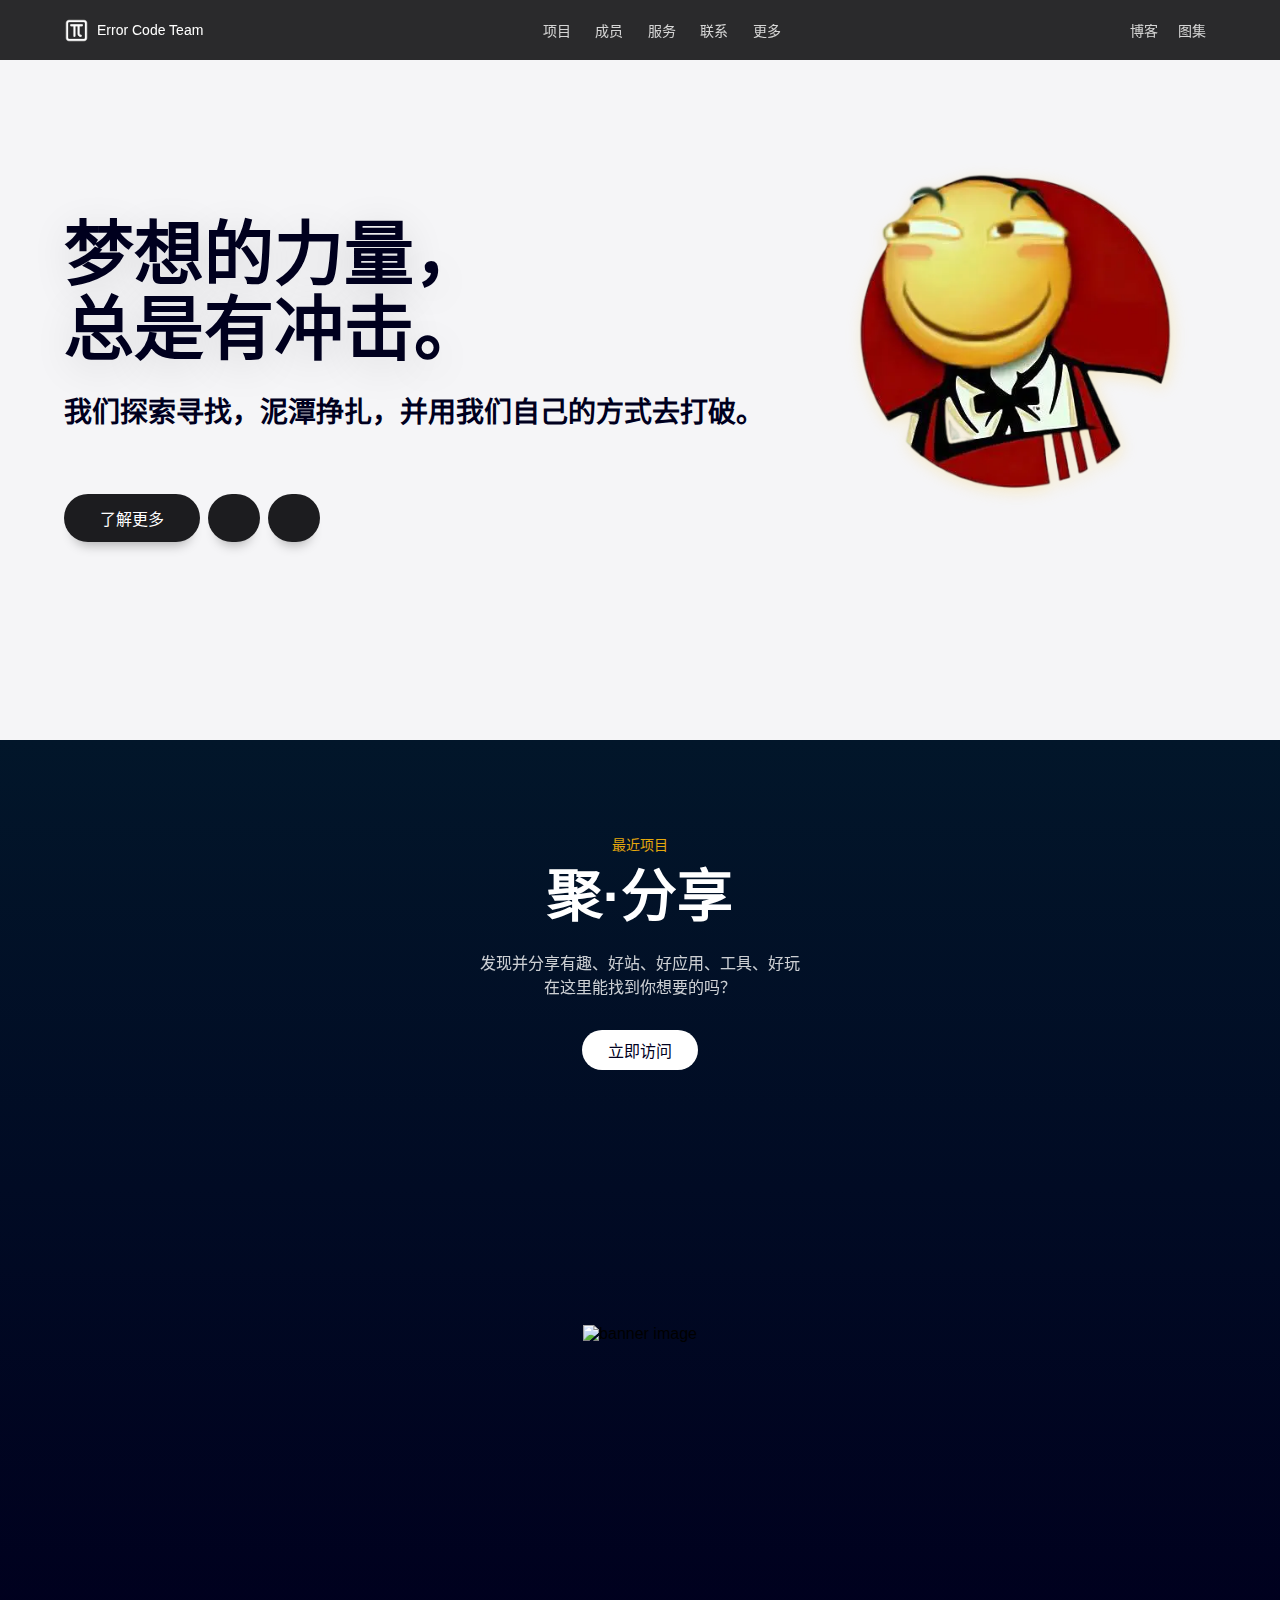
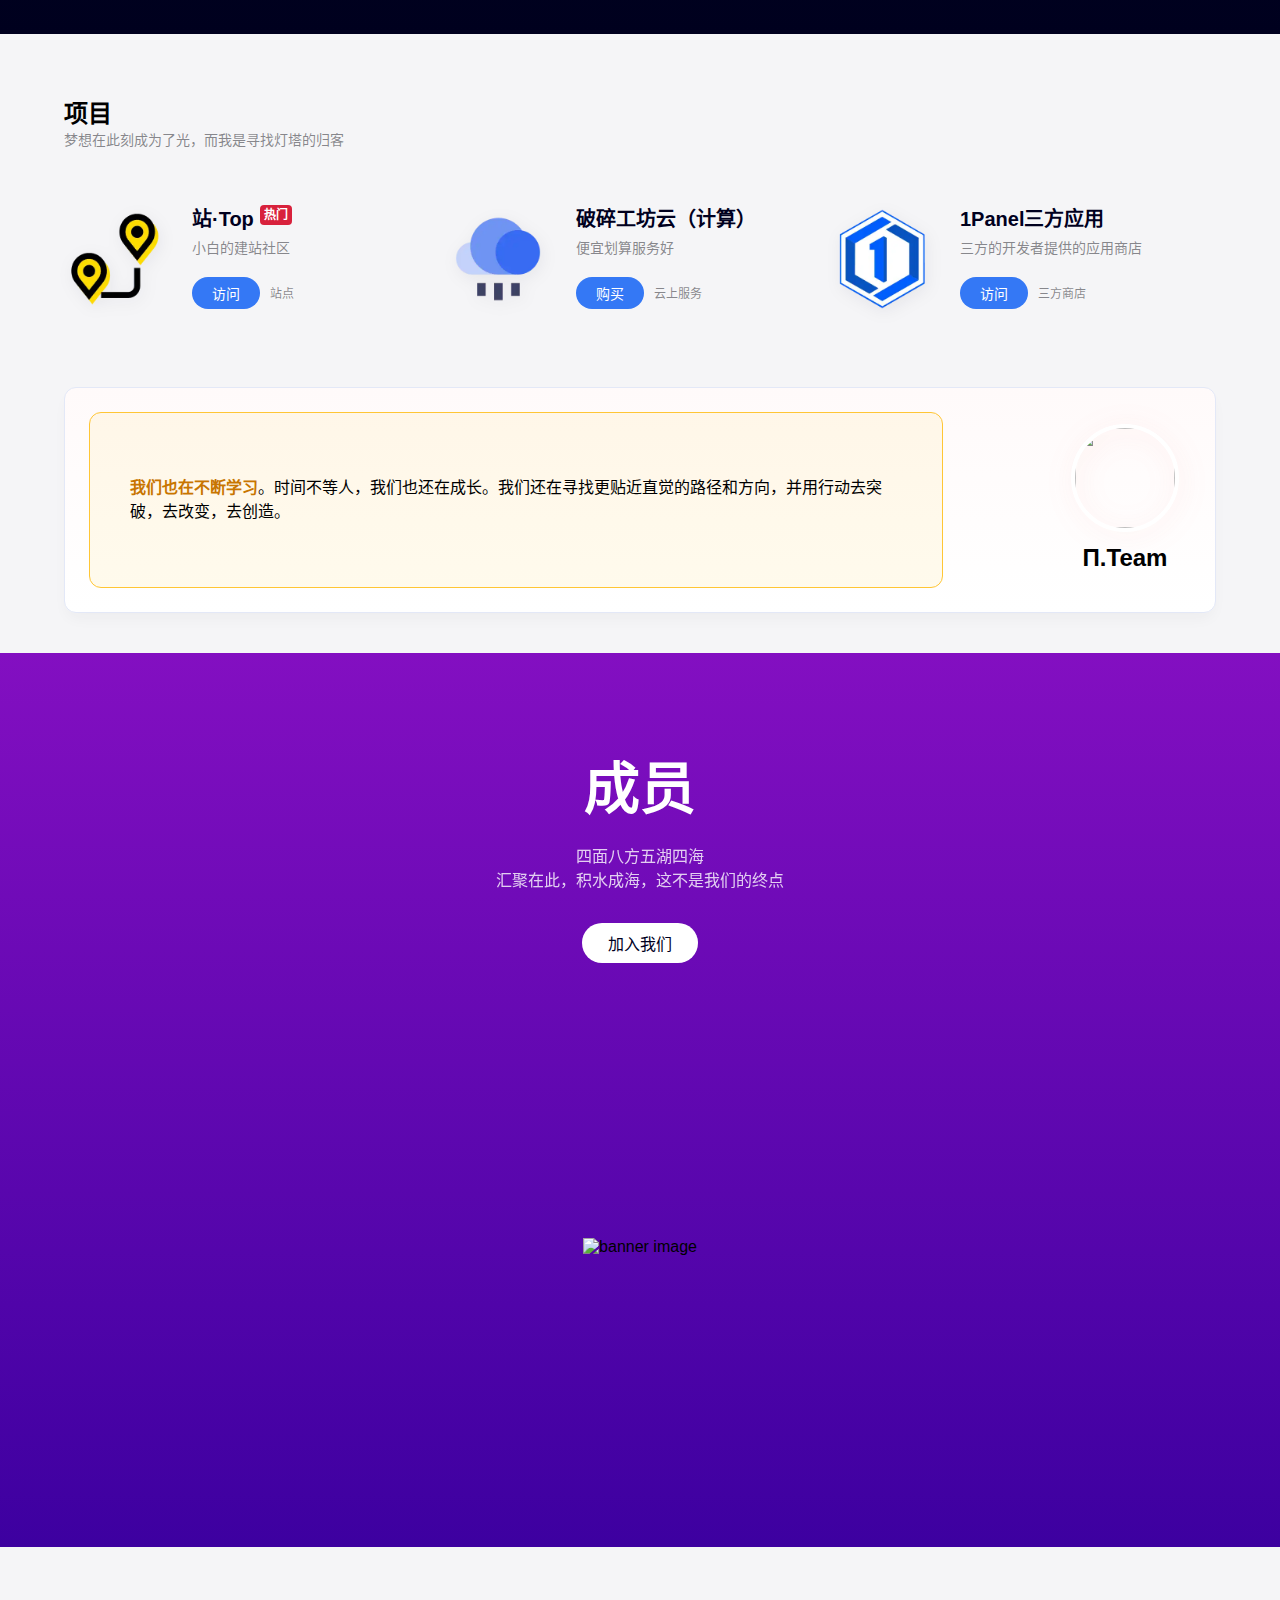
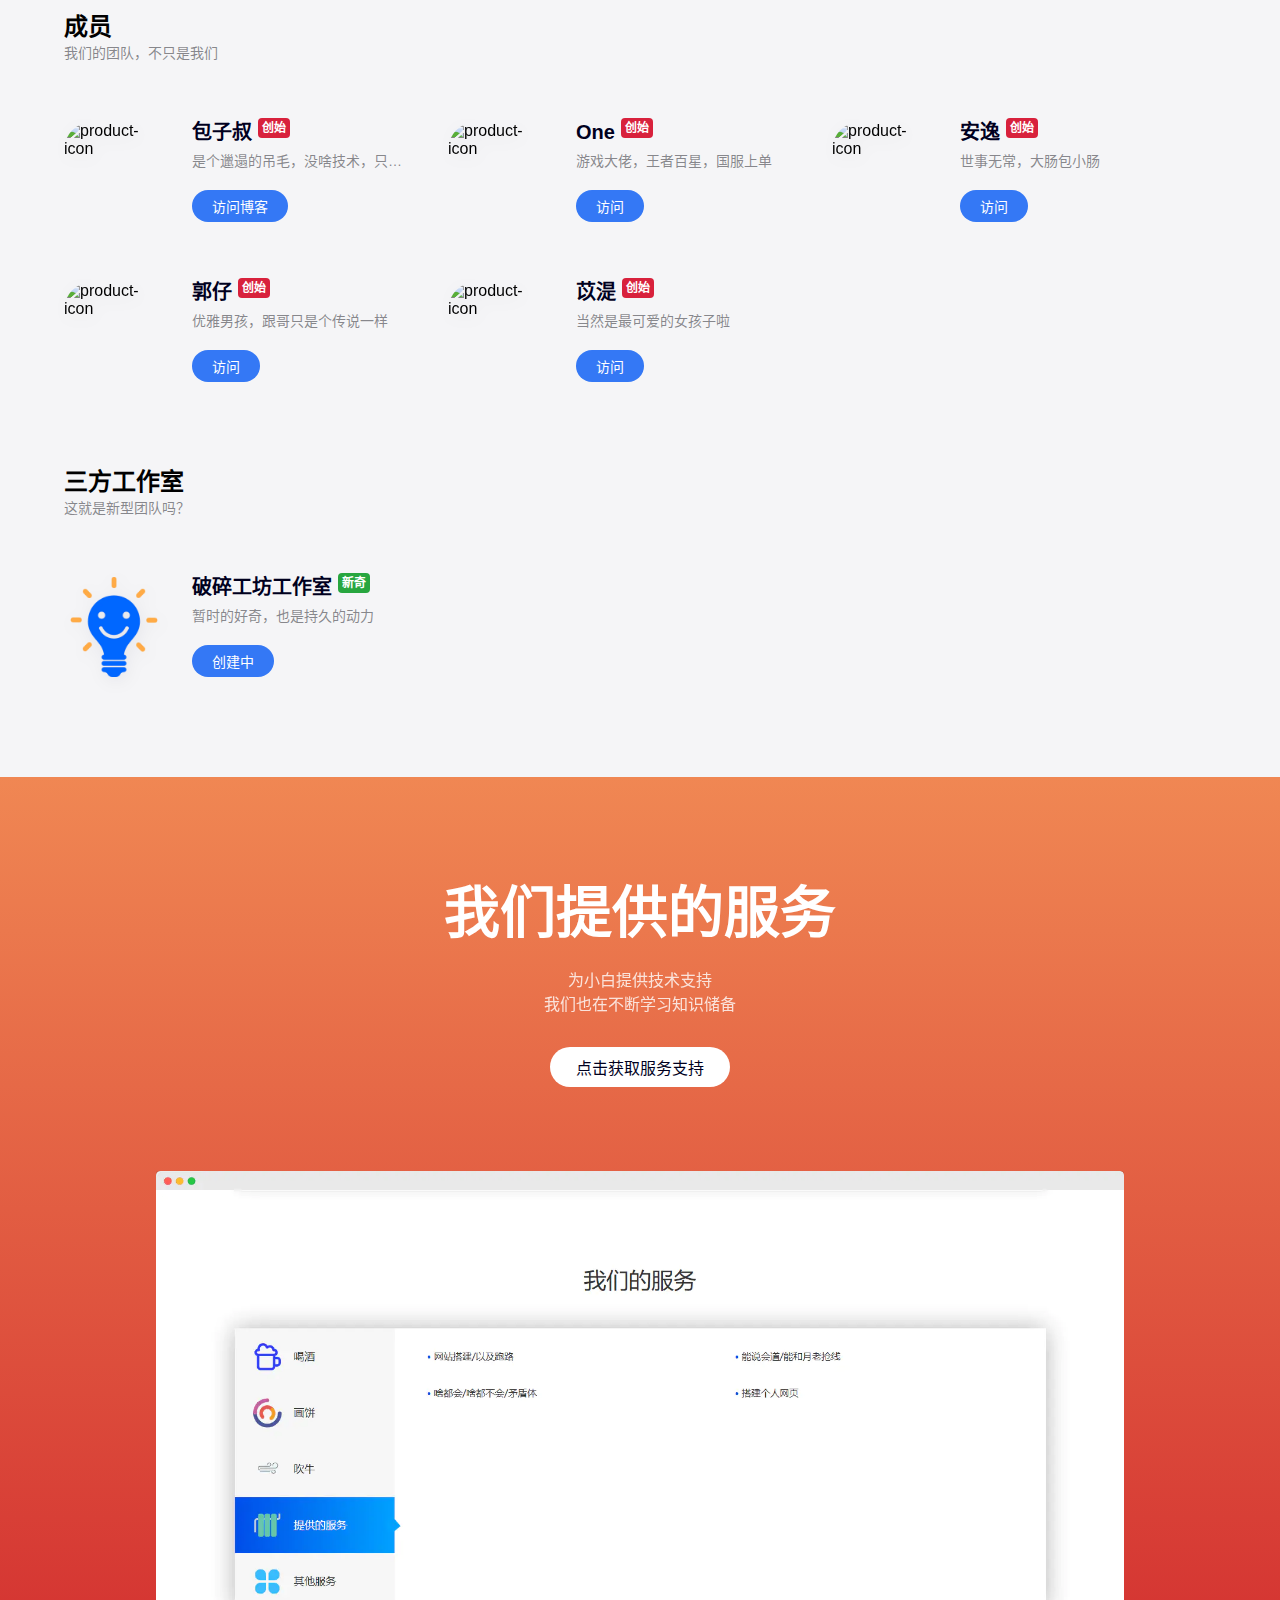
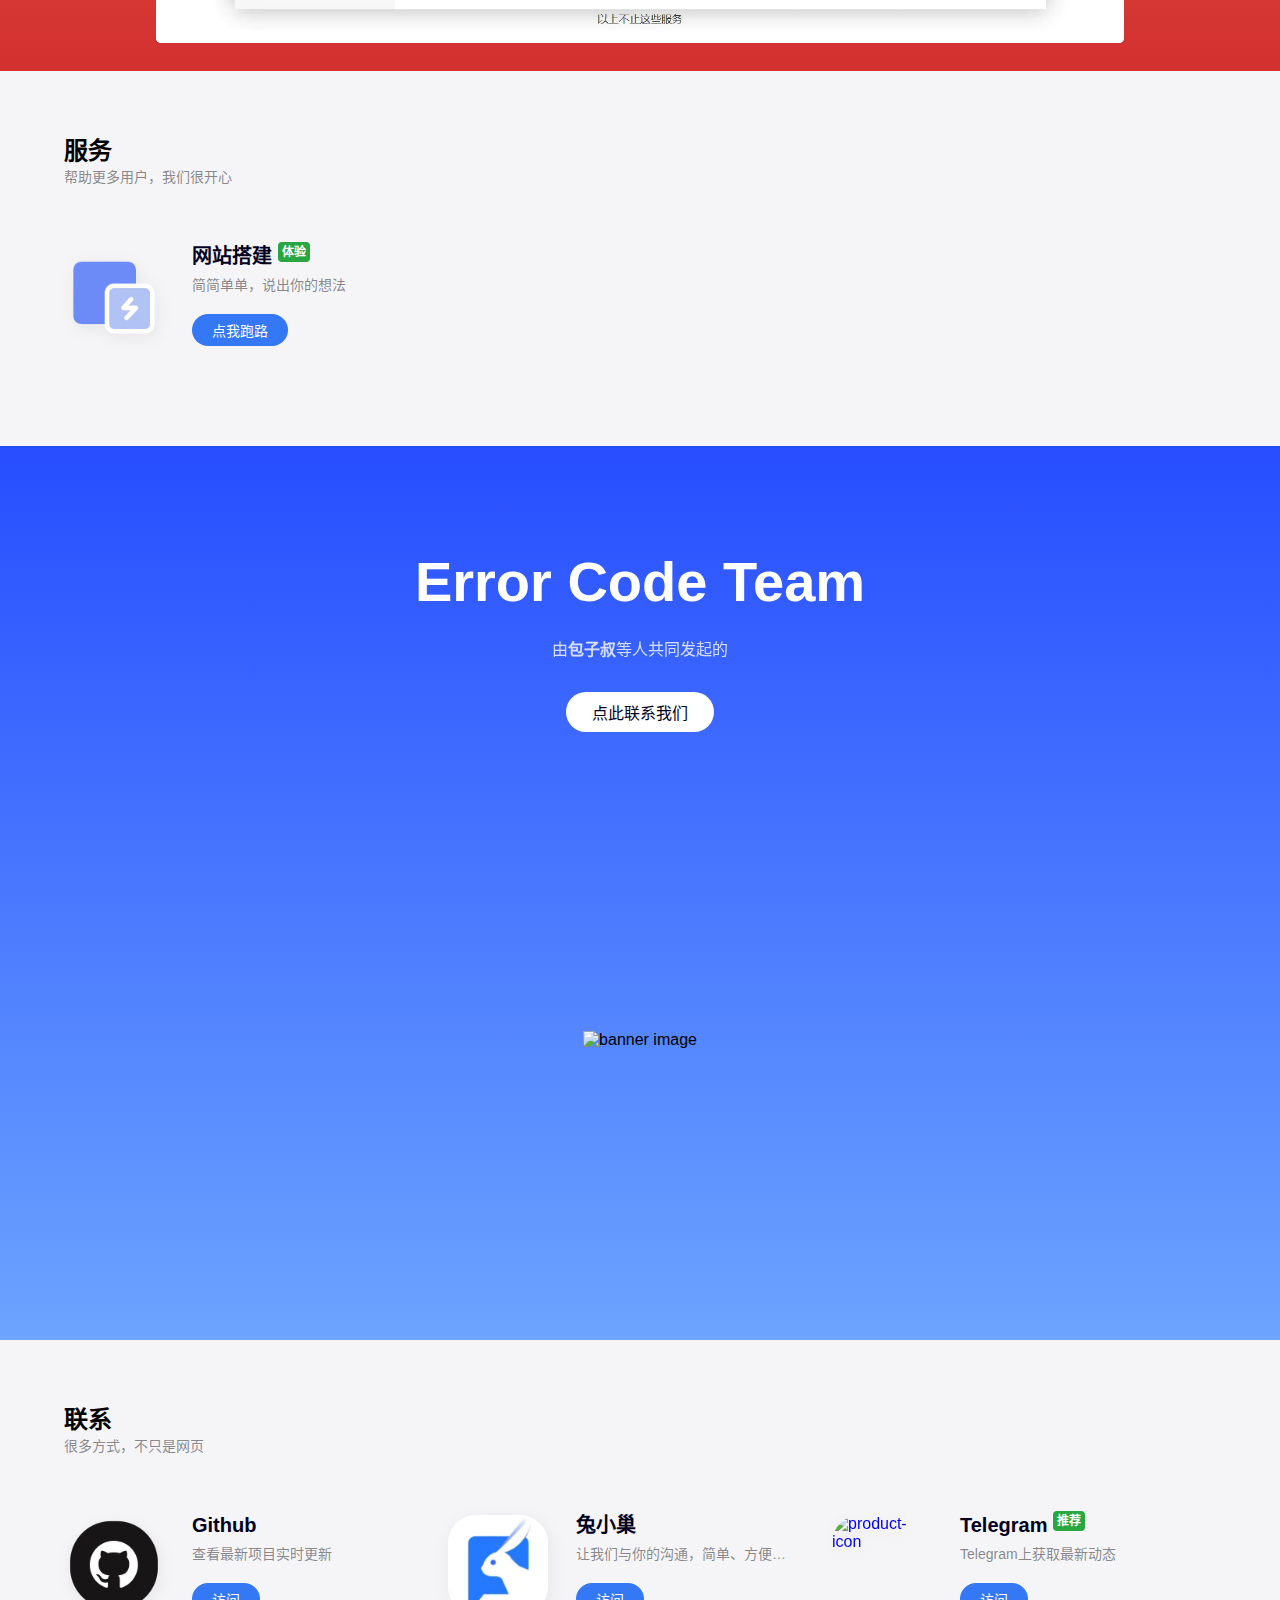
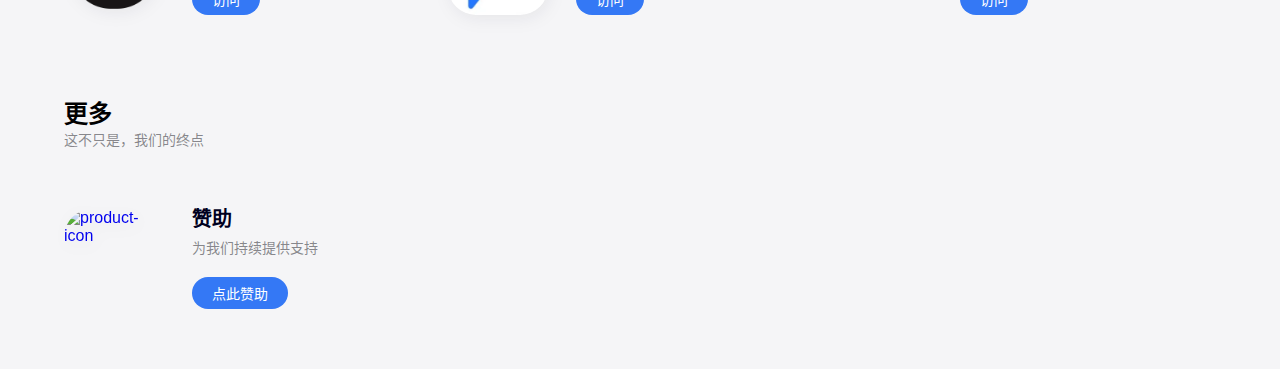
==== commit 7b50e2e8: "更新 网站" ====
--- a/index.html
+++ b/index.html
@@ -5,17 +5,19 @@
   <meta charset="UTF-8">
   <meta http-equiv="X-UA-Compatible" content="IE=edge">
   <meta name="viewport" content="width=device-width, initial-scale=1.0">
-  <title>错误代码Team - 梦想还是要有的，万一见鬼了呢？</title>
-  <link rel="stylesheet" href="/main.css">
-  <link rel="icon" type="image/x-icon" href="/img/icon.webp">
-  <link rel="apple-touch-icon" href="/img/icon.webp">
-  <meta name="apple-mobile-web-app-title" content="错误代码Team">
-  <link rel="bookmark" href="/img/icon.webp">
-  <link rel="apple-touch-icon-precomposed" sizes="180x180" href="/img/icon.webp">
-  <meta name="description" content="寻找更贴近直觉的路径和方向，并用行动去突破，去改变，去创造">
+  <title>Error Code Team - 梦想还是要有的，万一见鬼了呢？</title>
+  <link rel="stylesheet" href="main1.css">
+  <link rel="icon" type="image/x-icon" href="img/favicon.ico">
+  <link rel="apple-touch-icon" href="img/favicon.ico">
+  <meta name="apple-mobile-web-app-title" content="错误代码工作室">
+  <link rel="bookmark" href="img/favicon.ico">
+  <link rel="apple-touch-icon-precomposed" sizes="180x180" href="img/favicon">
+  <meta name="description" content="寻找更贴近直觉的路径和方向，并用行动去突破，去改变，去创造。错误代码工作室所有产品的导航网站。">
   <meta name="theme-color" content="#1C1C1F">
   <link rel="stylesheet" href="https://cdn3.codesign.qq.com/icons/X2bzpZvRWkZkAaV/latest/iconfont.css">
+  <link rel="stylesheet" href="https://at.alicdn.com/t/c/font_849235_3nmxwl3jrnc.css">
   <script src="https://lf9-cdn-tos.bytecdntp.com/cdn/expire-1-M/jquery/3.6.0/jquery.min.js"></script>
+
 </head>
 
 <body id="body">
@@ -23,72 +25,79 @@
     <div class="nav-content">
       <div class="nav-left">
         <a href="javascript:scrollToTopWithAnimation()" class="site-logo">
-          <img src="/img/icon.webp" alt="logo" class="site-logo-img">
-          <span class="site-name">错误代码Team</span>
-        </a>
-      </div>
-      <div class="nav-right">
+          <img src="img/logo.png" alt="logo" class="site-logo-img">
+          <span class="site-name">Error Code Team</span>
+        </a>
+      </div>
+      <div class="nav-center">
         <a href="javascript:heoWeb.scrollTo('项目');" class="nav-item">项目</a>
         <a href="javascript:heoWeb.scrollTo('成员');" class="nav-item">成员</a>
         <a href="javascript:heoWeb.scrollTo('服务');" class="nav-item">服务</a>
         <a href="javascript:heoWeb.scrollTo('联系');" class="nav-item">联系</a>
         <a href="javascript:heoWeb.scrollTo('更多');" class="nav-item">更多</a>
+      </div>
+      <div class="nav-right">
+        <a href="#" class="nav-item" target="_blank">博客</a>
+        <a href="#/" class="nav-item" target="_blank">图集</a>
         <a class="nav-menu" id="nav-menu"><span class="heofont icon-menu-fill"></span></a>
       </div>
     </div>
   </div>
   <div class="menu-list" id="menu-list">
-    <a href="javascript:heoWeb.scrollTo('项目');" class="nav-item">应用</a>
+    <a href="#" class="nav-item" target="_blank">博客</a>
+    <a href="#" class="nav-item" target="_blank">图集</a>
+    <a href="javascript:heoWeb.scrollTo('项目');" class="nav-item">项目</a>
     <a href="javascript:heoWeb.scrollTo('成员');" class="nav-item">成员</a>
     <a href="javascript:heoWeb.scrollTo('服务');" class="nav-item">服务</a>
     <a href="javascript:heoWeb.scrollTo('联系');" class="nav-item">联系</a>
     <a href="javascript:heoWeb.scrollTo('更多');" class="nav-item">更多</a>
   </div>
-  <div class="nav-banner">
-    <a class="nav-banner-text" href="https://聚.online" target="_blank">聚·分享 已上线 点击体验 <span
+  <!-- <div class="nav-banner">
+    <a class="nav-banner-text" href="#" target="_blank">敲木鱼 现已登录 App Store <span
         class="heofont icon-arrow-right-s-line" style="font-size: 16px;"></span></a>
-  </div>
+  </div> -->
 
   <div class="first-stack need-padding">
     <div class="left-Introduce">
       <div class="title-group">
-        <span class="title">梦想的<span class="inline-word">力量</span>，</span>
-        <span class="title">总是有<span class="inline-word">冲击。</span></span>
+        <span class="title">梦想的力量，</span>
+        <span class="title">总是有冲击。</span></span>
       </div>
       <div class="discription">
         <span class="discription-text">我们探索寻找，泥潭挣扎，并用我们自己的方式去<span class="inline-word">打破。</span></span>
       </div>
       <div class="first-stack-links">
-        <a href="https://353.ee" class="about-button" target="_blank">了解更多</a>
-        <a href="https://github.com/baozishu" class="about-button social-button" target="_blank">
-          <i class="heofont icon-github-line"></i>
-        </a>
-        <a href="https://353.ee" class="about-button social-button" target="_blank">
-          <i class="heofont icon-dribbble-line"></i>
+        <a href="#" class="about-button" target="_blank">了解更多</a>
+        <a href="#" class="about-button social-button" target="_blank">
+          <i class="iconfont icon-github"></i>
+        </a>
+        <a href="#" class="about-button social-button" target="_blank">
+          <i class="iconfont icon-gengxinrizhi"></i>
         </a>
       </div>
       
     </div>
-    <div class="right-stack">
-      <img class="banner-img" src="/img/封面.webp" alt="banner" title="banner">
-    </div>
-  </div>
+    <a href="#" class="right-stack" target="_blank">
+      <img class="banner-img" src="img/封面.webp" alt="banner" title="banner">
+    </a>
+  </div>
+
 
   <!-- 最近项目 -->
   <div class="product-banner">
     <div class="banner-info need-padding">
       <span class="tips">最近项目</span>
-      <span class="title">站·Top</span>
+      <span class="title">聚·分享<span class="punctuation"></span><span class="punctuation"></span></span>
       <div class="banner-discription-group">
-        <span class="description">建站社区，小白玩家的<span class="inline-word">天堂</span></span>
+        <span class="description">发现并分享有趣、好站、好应用、工具、<span class="inline-word">好玩</span></span>
         <span class="description">在这里能找到你想要的<span class="inline-word">吗？</span></span>
       </div>
       <div class="link-group">
-        <a class="primary-button" href="https://站.top">立即访问</a>
+        <a class="primary-button" href="https://聚.online">立即访问</a>
       </div>
     </div>
     <div class="banner-pic">
-      <img class="banner-pic-img" src="/img/站.webp" alt="banner image">
+      <img class="banner-pic-img" src="img/聚.webp" alt="banner image">
     </div>
   </div>
 
@@ -97,58 +106,71 @@
     <span class="group-description">梦想在此刻成为了光，而我是寻找灯塔的归客</span>
     <div class="group-items">
 
-      <!-- 外卖 -->
-      <div class="group-item">
-        <a class="group-item-icon" href="https://waimai.353.ee" target="_blank">
-          <img class="group-item-icon-img" src="/img/外卖.webp" alt="product-icon" title="product-icon">
-        </a>
-        <div class="group-info-group">
-          <div class="group-info">
-            <a class="title" href="https://waimai.353.ee" target="_blank">外卖<sup class="hot">热门</sup></a>
-            <a class="discription" href="https://waimai.353.ee" target="_blank">优惠就你手指之间</a>
-          </div>
-          <div class="group-info-button">
-            <a class="linkbutton" href="https://waimai.353.ee" target="_blank">获取</a>
-          </div>
-        </div>
-      </div>
-
-      <!-- 会员解析 -->
-      <div class="group-item">
-        <a class="group-item-icon" href="https://k.聚.online" target="_blank">
-          <img class="group-item-icon-img" src="/img/影视.webp" alt="product-icon" title="product-icon">
-        </a>
-        <div class="group-info-group">
-          <div class="group-info">
-            <a class="title" href="https://k.聚.online" target="_blank">解析</a>
-            <a class="discription" href="https://k.聚.online" target="_blank">所有视频统统解析</a>
-          </div>
-          <div class="group-info-button">
-            <a class="linkbutton" href="https://k.聚.online" target="_blank">获取</a>
-          </div>
-        </div>
-      </div>
-
-      <!-- 聚·分享 -->
-      <div class="group-item">
-        <a class="group-item-icon" href="https://聚.online" target="_blank">
-          <img class="group-item-icon-img" src="/img/聚logo.webp" alt="product-icon" title="product-icon">
-        </a>
-        <div class="group-info-group">
-          <div class="group-info">
-            <a class="title" href="https://聚.online" target="_blank">聚·分享</a>
-            <a class="discription" href="https://聚.online" target="_blank">发现并分享有趣、好站、好应用、工具、</a>
-          </div>
-          <div class="group-info-button">
-            <a class="linkbutton" href="https://聚.online" target="_blank">访问</a>
-          </div>
-        </div>
-      </div>
-      
-    </div>
-  </div>
-
-  <!-- 成员 banner -->
+      <!-- 站·Top -->
+      <div class="group-item">
+          <img class="group-item-icon-img" src="img/站.webp" alt="product-icon" title="product-icon">
+        </a>
+        <div class="group-info-group">
+          <div class="group-info">
+            <a class="title" target="_blank">站·Top<sup class="hot">热门</sup></a>
+            <a class="discription" target="_blank">小白的建站社区</a>
+          </div>
+          <div class="group-info-button">
+            <a class="linkbutton" href="https://站·Top" target="_blank">访问</a>
+            <span class="linkbotton-tips">站点</span>
+          </div>
+        </div>
+      </div>
+
+      <!-- 破碎工坊云（计算） -->
+      <div class="group-item">
+          <img class="group-item-icon-img" src="img/crash.work.webp" alt="product-icon" title="product-icon">
+        </a>
+        <div class="group-info-group">
+          <div class="group-info">
+            <a class="title" target="_blank">破碎工坊云（计算）</a>
+            <a class="discription" target="_blank">便宜划算服务好</a>
+          </div>
+          <div class="group-info-button">
+            <a class="linkbutton" href="https://crash.work" target="_blank">购买</a>
+            <span class="linkbotton-tips">云上服务</span>
+          </div>
+        </div>
+      </div>
+
+      <!-- 1Panel三方应用 -->
+      <div class="group-item">
+        <img class="group-item-icon-img" src="img/1Panel.webp" alt="product-icon" title="product-icon">
+      </a>
+      <div class="group-info-group">
+        <div class="group-info">
+          <a class="title" target="_blank">1Panel三方应用</a>
+          <a class="discription" target="_blank">三方的开发者提供的应用商店</a>
+        </div>
+        <div class="group-info-button">
+          <a class="linkbutton" href="https://1p.131.gs" target="_blank">访问</a>
+          <span class="linkbotton-tips">三方商店</span>
+        </div>
+      </div>
+    </div>
+
+
+    </div>
+  </div>
+
+  <div class="avatar-discription">
+
+    <span class="avatar-discription-text">
+      <p>
+        <b>我们也在不断学习</b></b>。时间不等人，我们也还在成长。我们还在寻找更贴近直觉的路径和方向，并用行动去突破，去改变，去创造。</p>
+    </span>
+    <div class="avatar-info">
+      <img loading="lazy" class="avatar-image" src="img/Π.webp">
+      <span class="avatar-name">Π.Team</span>
+    </div>
+  </div>
+
+  <!-- 成员 -->
   <div class="product-banner" style="background-image: linear-gradient(180deg, #830FC1 0%, #3D00A0 100%);">
     <div class="banner-info need-padding">
       <span class="title">成员</span>
@@ -161,7 +183,7 @@
       </div>
     </div>
     <div class="banner-pic">
-      <img class="banner-pic-img" src="/img/成员.webp" alt="banner image">
+      <img class="banner-pic-img" src="img/成员.webp" alt="banner image">
     </div>
   </div>
 
@@ -172,13 +194,13 @@
 
       <!-- 包子叔-->
       <div class="group-item">
-        <a class="group-item-icon" href="#" target="_blank">
+        <a class="group-item-icon" target="_blank">
           <img class="group-item-icon-img" src="http://q1.qlogo.cn/g?b=qq&nk=1771575735&s=640" alt="product-icon" title="product-icon">
         </a>
         <div class="group-info-group">
           <div class="group-info">
-            <a class="title" href="#" target="_blank">包子叔<sup class="hot">创始</sup></a>
-            <a class="discription" href="#" target="_blank">是个邋遢的吊毛，没啥技术，只会BB</a>
+            <a class="title" target="_blank">包子叔<sup class="hot">创始</sup></a>
+            <a class="discription" target="_blank">是个邋遢的吊毛，没啥技术，只会BB</a>
           </div>
           <div class="group-info-button">
             <a class="linkbutton" href="https://ono.ee" target="_blank">访问博客</a>
@@ -188,13 +210,13 @@
 
       <!-- One -->
       <div class="group-item">
-        <a class="group-item-icon" href="#" target="_blank">
+        <a class="group-item-icon" target="_blank">
           <img class="group-item-icon-img" src="http://q1.qlogo.cn/g?b=qq&nk=827851213&s=640" alt="product-icon" title="product-icon">
         </a>
         <div class="group-info-group">
           <div class="group-info">
-            <a class="title" href="#" target="_blank">One<sup class="hot">创始</sup></a>
-            <a class="discription" href="#" target="_blank">游戏大佬，王者百星，国服上单</a>
+            <a class="title" target="_blank">One<sup class="hot">创始</sup></a>
+            <a class="discription" target="_blank">游戏大佬，王者百星，国服上单</a>
           </div>
           <div class="group-info-button">
             <a class="linkbutton" href="# target="_blank">访问</a>
@@ -204,13 +226,13 @@
 
       <!-- 安逸-->
       <div class="group-item">
-        <a class="group-item-icon" href="# target="_blank">
+        <a class="group-item-icon" target="_blank">
           <img class="group-item-icon-img" src="http://q1.qlogo.cn/g?b=qq&nk=1163505200&s=640" alt="product-icon" title="product-icon">
         </a>
         <div class="group-info-group">
           <div class="group-info">
-            <a class="title" href="#" target="_blank">安逸<sup class="hot">创始</sup></a>
-            <a class="discription" href="#" target="_blank">世事无常，大肠包小肠</a>
+            <a class="title" target="_blank">安逸<sup class="hot">创始</sup></a>
+            <a class="discription" target="_blank">世事无常，大肠包小肠</a>
           </div>
           <div class="group-info-button">
             <a class="linkbutton" href="# target="_blank">访问</a>
@@ -220,12 +242,12 @@
 
       <!-- 郭仔 -->
       <div class="group-item">
-        <a class="group-item-icon" href="#" target="_blank">
+        <a class="group-item-icon" target="_blank">
           <img class="group-item-icon-img" src="http://q1.qlogo.cn/g?b=qq&nk=2605520621&s=640" alt="product-icon" title="product-icon">
         </a>
         <div class="group-info-group">
           <div class="group-info">
-            <a class="title" href="#" target="_blank">郭仔<sup class="hot">创始</sup></a>
+            <a class="title" target="_blank">郭仔<sup class="hot">创始</sup></a>
             <a class="discription" href="#" target="_blank">优雅男孩，跟哥只是个传说一样</a>
           </div>
           <div class="group-info-button">
@@ -236,12 +258,12 @@
 
       <!-- 苡湜 -->
       <div class="group-item">
-        <a class="group-item-icon" href="#" target="_blank">
+        <a class="group-item-icon" target="_blank">
           <img class="group-item-icon-img" src="http://q1.qlogo.cn/g?b=qq&nk=2710463975&s=640" alt="product-icon" title="product-icon">
         </a>
         <div class="group-info-group">
           <div class="group-info">
-            <a class="title" href="#" target="_blank">苡湜<sup class="hot">创始</sup></a>
+            <a class="title" target="_blank">苡湜<sup class="hot">创始</sup></a>
             <a class="discription" href="#" target="_blank">当然是最可爱的女孩子啦</a>
           </div>
           <div class="group-info-button">
@@ -250,42 +272,27 @@
         </div>
       </div>
 
-      <!-- 莫少 -->
-      <div class="group-item">
-        <a class="group-item-icon" href="#" target="_blank">
-          <img class="group-item-icon-img" src="http://q1.qlogo.cn/g?b=qq&nk=9889292&s=640" alt="product-icon" title="product-icon">
-        </a>
-        <div class="group-info-group">
-          <div class="group-info">
-            <a class="title" href="#" target="_blank">莫少<sup class="hot">创始</sup></a>
-            <a class="discription" href="#" target="_blank">销声匿迹的同志，现在只是挂职</a>
-          </div>
-          <div class="group-info-button">
-            <a class="linkbutton" href="# target="_blank">访问</a>
-          </div>
-        </div>
-      </div>
-
-    </div>
-  </div>
-
-  <div class="product-group need-padding" id="旗下">
-    <h2 class="group-title">旗下</h2>
+
+    </div>
+  </div>
+
+  <div class="product-group need-padding" id="三方工作室">
+    <h2 class="group-title">三方工作室</h2>
     <span class="group-description">这就是新型团队吗？</span>
     <div class="group-items">
 
-      <!-- 好奇工作室 -->
-      <div class="group-item">
-        <a class="group-item-icon" href="#" target="_blank">
-          <img class="group-item-icon-img" src="/img/好奇.webp" alt="product-icon" title="product-icon">
-        </a>
-        <div class="group-info-group">
-          <div class="group-info">
-            <a class="title" href="#" target="_blank">好奇工作室<sup class="new">新奇</sup></a>
+      <!-- 破碎工坊网络工作室 -->
+      <div class="group-item">
+        <a class="group-item-icon" target="_blank">
+          <img class="group-item-icon-img" src="img/好奇.webp" alt="product-icon" title="product-icon">
+        </a>
+        <div class="group-info-group">
+          <div class="group-info">
+            <a class="title" target="_blank">破碎工坊工作室<sup class="new">新奇</sup></a>
             <a class="discription" href="#" target="_blank">暂时的好奇，也是持久的动力</a>
           </div>
           <div class="group-info-button">
-            <a class="linkbutton" href="#" target="_blank">创建中</a>
+            <a class="linkbutton" href="# target="_blank">创建中</a>
           </div>
         </div>
       </div>
@@ -306,7 +313,7 @@
       </div>
     </div>
     <div class="banner-pic">
-      <img class="banner-pic-img" src="/img/服务.webp" alt="banner image">
+      <img class="banner-pic-img" src="img/服务.webp" alt="banner image">
     </div>
   </div>
 
@@ -317,13 +324,13 @@
 
       <!-- 网站搭建 -->
       <div class="group-item">
-        <a class="group-item-icon" href="#" target="_blank">
-          <img class="group-item-icon-img" src="/img/网站搭建.webp" alt="product-icon" title="product-icon">
-        </a>
-        <div class="group-info-group">
-          <div class="group-info">
-            <a class="title" href="#" target="_blank">网站搭建<sup class="new">体验</sup></a>
-            <a class="discription" href="#" target="_blank">简简单单，说出你的想法</a>
+        <a class="group-item-icon" target="_blank">
+          <img class="group-item-icon-img" src="img/网站搭建.webp" alt="product-icon" title="product-icon">
+        </a>
+        <div class="group-info-group">
+          <div class="group-info">
+            <a class="title" target="_blank">网站搭建<sup class="new">体验</sup></a>
+            <a class="discription" target="_blank">简简单单，说出你的想法</a>
           </div>
           <div class="group-info-button">
             <a class="linkbutton" href="#" target="_blank">点我跑路</a>
@@ -333,20 +340,21 @@
 
     </div>
   </div>
+
 
   <!-- 联系我们 -->
   <div class="product-banner" style="background-image: linear-gradient(180deg, #274DFF 0%, #6CA4FF 100%);">
     <div class="banner-info need-padding">
-      <span class="title">错误代码Team</span>
+      <span class="title">Error Code Team </span>
       <div class="banner-discription-group">
-        <span class="description">由包子叔等人共同<span class="inline-word">发起的</span></span>
+        <span class="description">由<b>包子叔</b>等人共同<span class="inline-word">发起的</span></span>
       </div>
       <div class="link-group">
-        <a class="primary-button" href="https://github.com/baozishu">点此联系我们</a>
+        <a class="primary-button" href="javascript:heoWeb.scrollTo('联系');">点此联系我们</a>
       </div>
     </div>
     <div class="banner-pic">
-      <img class="banner-pic-img" src="/img/联系.webp" alt="banner image">
+      <img class="banner-pic-img" src="img/联系.webp" alt="banner image">
     </div>
   </div>
 
@@ -358,7 +366,7 @@
       <!-- github -->
       <div class="group-item">
         <a class="group-item-icon" href="https://github.com/baozishu" target="_blank" rel="noopener nofollow">
-          <img class="group-item-icon-img" src="/img/github.webp" alt="product-icon" title="product-icon">
+          <img class="group-item-icon-img" src="img/github.webp" alt="product-icon" title="product-icon">
         </a>
         <div class="group-info-group">
           <div class="group-info">
@@ -376,7 +384,7 @@
       <!-- 兔小巢 -->
       <div class="group-item">
         <a class="group-item-icon" href="https://support.qq.com/product/39844" target="_blank">
-          <img class="group-item-icon-img" src="/img/兔小巢.webp" alt="product-icon" title="product-icon">
+          <img class="group-item-icon-img" src="img/兔小巢.webp" alt="product-icon" title="product-icon">
         </a>
         <div class="group-info-group">
           <div class="group-info">
@@ -392,7 +400,7 @@
       <!-- telegram -->
       <div class="group-item">
         <a class="group-item-icon" href="https://t.me/cuowudaima" target="_blank">
-          <img class="group-item-icon-img" src="/img/telegram.webp" alt="product-icon" title="product-icon">
+          <img class="group-item-icon-img" src="img/telegram.webp" alt="product-icon" title="product-icon">
         </a>
         <div class="group-info-group">
           <div class="group-info">
@@ -413,7 +421,7 @@
           <!-- 赞助 -->
           <div class="group-item">
             <a class="group-item-icon" href="#" target="_blank" rel="noopener nofollow">
-              <img class="group-item-icon-img" src="/img/赞助.webp" alt="product-icon" title="product-icon">
+              <img class="group-item-icon-img" src="img/赞助.webp" alt="product-icon" title="product-icon">
             </a>
             <div class="group-info-group">
               <div class="group-info">
@@ -431,9 +439,10 @@
     </div>
   </div>
 
+
 </body>
 
 <script src="/js/simpleParallax.min.js"></script>
 <script src="/js/main.js"></script>
 
-</html>
+</html>--- a/main1.css
+++ b/main1.css
@@ -0,0 +1 @@
+@charset "UTF-8";:root{--heo-white:#fff;--heo-white-op:rgba(255,255,255,0.2);--heo-black:#000;--heo-black-op:rgba(0,0,0,0.2);--heo-none:#00001e00;--heo-gray:#999999;--heo-gray-op:#9999992b;--heo-vip:#e5a80d;--heo-main:var(--heo-theme);--heo-main-op:var(--heo-theme-op);--heo-main-none:var(--heo-theme-none);--heo-shadow-theme:0 8px 12px -3px var(--heo-theme-op);--heo-shadow-blackdeep:0 2px 16px -3px rgba(0, 0, 0,.15);--heo-shadow-main:0 8px 12px -3px var(--heo-main-op);--heo-shadow-blue:0 8px 12px -3px rgba(40, 109, 234,.20);--heo-shadow-white:0 8px 12px -3px rgba(255, 255, 255,.20);--heo-shadow-black:0 0 12px 4px rgba(0, 0, 0,.05);--heo-shadow-yellow:0px 38px 77px -26px rgba(255, 201, 62,.12);--heo-shadow-red:0 8px 12px -3px #ee7d7936;--heo-shadow-green:0 8px 12px -3px #87ee7936;--heo-logo-color:linear-gradient(215deg,#4584ff 0%,#cf0db9 100%);--heo-snackbar-time:5s;--style-border:1px solid var(--heo-card-border);--style-border-always:1px solid var(--heo-card-border);--style-border-hover:1px solid var(--heo-main);--style-border-hover-always:1px solid var(--heo-main);--style-border-dashed:1px dashed var(--heo-theme-op)}::selection{background:var(--heo-fontcolor);color:var(--heo-background)}:root{--heo-theme:#4375ff;--heo-theme-op:#4375ff23;--heo-theme-op-deep:#4375ffdd;--heo-theme-none:#4375ff01;--heo-blue:#3478f5;--heo-red:#D8213C;--heo-pink:#FF7C7C;--heo-green:#28a63f;--heo-yellow:#f8d469;--heo-yellow-op:#d99c001a;--heo-orange:#ffc635;--heo-fontcolor:#00001e;--heo-background:#F5F5F7;--heo-navbg:rgba(22, 22, 23, 0.91);--heo-reverse:#000;--heo-maskbg:rgba(255, 255, 255, 0.6);--heo-maskbgdeep:rgba(255, 255, 255, 0.85);--heo-hovertext:var(--heo-main);--heo-ahoverbg:#F7F7FA;--heo-lighttext:var(--heo-main);--heo-secondtext:rgba(60, 60, 67, 0.6);--heo-scrollbar:rgba(60, 60, 67, 0.4);--heo-card-btn-bg:#1C1C1F;--heo-post-blockquote-bg:#fafcff;--heo-post-tabs-bg:#f2f5f8;--heo-secondbg:#eaeaea;--heo-shadow-nav:0 5px 12px -5px rgba(102, 68, 68, 0.05);--heo-card-bg:#fff;--heo-card-bg-op:var(--heo-black-op);--heo-card-bg-none:rgba(255, 255, 255, 0);--heo-shadow-lightblack:0 5px 12px -5px rgba(102, 68, 68, 0.00);--heo-shadow-light2black:0 5px 12px -5px rgba(102, 68, 68, 0.00);--heo-card-border:#e3e8f7;--heo-shadow-border:0 8px 16px -4px #2c2d300c;--style-border-forever:2px solid var(--heo-main)}@keyframes floating{0%{transform:translate(0,0)}50%{transform:translate(0,10px)}100%{transform:translate(0,0)}}@keyframes showbanner{0%{top:0;background:var(--heo-red)}30%{top:60px}80%{background:var(--heo-red)}100%{background:var(--heo-secondbg)}}@keyframes showbannertext{0%{color:var(--heo-white)}80%{color:var(--heo-white)}100%{color:var(--heo-fontcolor)}}body{background:var(--heo-background);display:flex;margin:auto;flex-direction:column;font-family:PingFangSC-Regular,Roboto,Helvetica Neue,Helvetica,Tahoma,Arial,PingFang SC-Light,Microsoft YaHei;align-items:center;width:100%}body .need-padding{max-width:1200px;width:90%}a{text-decoration:none;user-select:none;-webkit-user-drag:none}span{user-select:none}sup{font-size:12px;background:var(--heo-green);color:var(--heo-white);padding:4px;border-radius:4px;margin-left:6px;white-space:nowrap;position:absolute;top:-4px}sup.hot{background:var(--heo-red)}sup.error{background:var(--heo-gray)}img{user-select:none;-webkit-user-drag:none}.nav{display:flex;width:100%;left:0;position:fixed;justify-content:center;flex-direction:column;background:var(--heo-navbg);align-items:center;z-index:2;transition:ease-in-out .3s;backdrop-filter:blur(10px)}.nav.top{background:var(--heo-background)}.nav.top a.nav-item{color:var(--heo-fontcolor)}.nav-content{max-width:1200px;width:90%;display:flex;justify-content:space-between;align-items:center;height:60px;z-index:2;transition:ease-in-out .3s}.nav-banner{width:100%;height:44px;display:flex;align-items:center;justify-content:center;position:absolute;top:60px;left:0;animation:showbanner 4s ease-in-out;z-index:1;background:var(--heo-secondbg)}.nav-banner a{font-size:12px;transition:ease-in-out .3s;animation:showbannertext 4s ease-in-out;color:var(--heo-fontcolor)}.nav-banner a:hover{color:var(--heo-red)}.nav-right .nav-menu{display:none}a.site-logo{display:flex;align-items:center}img.site-logo-img{width:25px}.menu-list{display:none}.banner-img{width:405px;max-width:100%;pointer-events:none;object-fit:cover;transform:translate(0,-7px);max-width:90%;filter:drop-shadow(2px 4px 8px #f7d1685a)}a.right-stack{display:flex;justify-content:center;min-height:400px}span.site-name{color:var(--heo-white);font-size:14px;margin-left:8px}.nav.top span.site-name{color:var(--heo-fontcolor)}a.nav-item{color:var(--heo-white);opacity:.8;transition:ease-in-out .3s;font-size:14px;margin:0 2px;padding:4px 8px;border-radius:16px}a.nav-item:hover{opacity:1;background:var(--heo-card-bg);color:var(--heo-fontcolor)}.nav.top a.nav-item:hover{background:var(--heo-secondbg)}.nav-right{display:flex;align-items:center}.first-stack{display:flex;justify-content:space-between;margin-top:180px;margin-bottom:120px;align-items:center}.title-group{display:flex;flex-direction:column;font-size:70px;font-weight:400;color:#00001e;line-height:75px;font-weight:700;font-family:system-ui;letter-spacing:0;line-height:75px;text-shadow:0 9px 41px rgba(0,0,0,.12)}span.discription-text{display:block;font-size:28px;font-weight:400;color:#00001e;line-height:34px;margin-top:28px;font-weight:700}a.about-button{display:flex;padding:0 36px;background:var(--heo-card-btn-bg);color:var(--heo-white);border-radius:29px;box-shadow:0 12px 12px -9px rgba(0,0,0,.29);margin-top:64px;width:fit-content;transition:ease-in-out .3s;white-space:nowrap;align-items:center;justify-content:center;height:48px}a.about-button:hover{background:var(--heo-main);box-shadow:0 12px 12px -9px rgba(5,51,137,.29)}.product-group{margin:0;width:100%}h2.group-title{font-size:64;margin-bottom:0}.group-description{font-size:14px;color:var(--heo-secondtext)}.group-items{display:flex;margin-top:60px;flex-direction:row;flex-wrap:wrap}.group-item{display:flex;width:calc(100% / 3);margin-bottom:60px}a.group-item-icon{width:100px;height:100px;display:flex;align-items:center;user-select:none}img.group-item-icon-img{width:100px;height:100px;border-radius:28px;filter:drop-shadow(2px 4px 8px #100c2610)}img.group-item-icon-img.error{filter:grayscale(100%)}.group-info-button{display:flex;align-items:center}span.linkbotton-tips{display:flex;margin-left:10px;font-size:12px;color:var(--heo-secondtext)}.special-card span.linkbotton-tips{color:var(--heo-white);opacity:.6}.group-info{display:flex;flex-direction:column}.group-info-group{margin-left:28px;display:flex;flex-direction:column;justify-content:space-between;height:100px}.group-info-group a.title{color:var(--heo-fontcolor);font-size:20px;line-height:1;margin-bottom:8px;width:fit-content;position:relative;font-weight:700}.group-info-group a.discription{color:var(--heo-secondtext);font-size:14px;width:fit-content;max-width:220px;word-break:break-all;text-overflow:ellipsis;display:-webkit-box;-webkit-box-orient:vertical;-webkit-line-clamp:1;overflow:hidden}a.linkbutton{padding:6px 20px;display:flex;background:var(--heo-blue);color:var(--heo-white);font-size:14px;border-radius:21px;transition:ease-in-out .3s;width:fit-content;white-space:nowrap}a.linkbutton:hover{filter:brightness(1.2)}a.linkbutton:active{filter:brightness(.8)}a.linkbutton.error{background:var(--heo-gray)}.footer{padding:60px 0 60px 0;display:flex;justify-content:center;width:100%;background:var(--heo-secondbg);margin-top:80px;align-items:center}.footer .info{font-size:12px;margin:0 20px;opacity:.6;color:var(--heo-fontcolor);transition:ease-in-out .3s;margin:4px 0}.footer a.info:hover{opacity:1}.footer .info-group .info:not(:first-child){margin-left:4px}.footer-content{display:flex;flex-direction:column}.product-banner{background-image:linear-gradient(180deg,#02162a 0,#00001e 100%);width:100%;display:flex;flex-direction:column;align-items:center;padding:94px 0 0 0;height:fit-content;margin:40px 0;overflow:hidden;position:relative;min-height:800px}.banner-info{display:flex;flex-direction:column;align-items:center}.product-banner .tips{color:var(--heo-vip);font-size:14px}.product-banner span.title{font-size:56px;color:var(--heo-white);font-weight:700;text-align:center;line-height:60px;margin-top:12px}span.punctuation{position:absolute}.banner-discription-group{display:flex;flex-direction:column;align-items:center;opacity:.8;margin:24px 0 32px 0}.product-banner span.description{font-size:16px;color:var(--heo-white);text-align:center}.link-group{margin-bottom:24px;display:flex;align-items:center}a.primary-button{padding:8px 26px;background:var(--heo-white);color:var(--heo-fontcolor);border-radius:26px;transition:ease-in-out .3s;white-space:nowrap}a.primary-button:hover{background:var(--heo-black);color:var(--heo-white)}a.second-link{color:var(--heo-white);opacity:.6;font-size:14px;margin-left:12px;transition:ease-in-out .3s}a.second-link:hover{opacity:1}.banner-pic{margin-top:20px;display:flex;justify-content:center;height:400px;position:absolute;bottom:100px}.banner-pic-img{max-width:968px;width:100%;margin:auto}.inline-word{word-break:keep-all;white-space:nowrap}.first-stack-links{display:flex;flex-wrap:wrap}.about-button.social-button{margin-left:8px;padding:0 16px}.about-button.social-button i{font-size:20px;line-height:1;min-width:20px}.special-card{background:#131202;width:90%;border-radius:30px;max-width:1200px;position:relative;display:flex;overflow:hidden;height:500px}.special-card-left{padding:54px 0 54px 75px;z-index:1;width:100%;position:relative}.special-card-left .tips{font-size:18px;font-weight:700;color:var(--heo-white)}.special-card-left .title{font-size:40px;font-weight:700;max-width:400px;line-height:1.2;margin-top:8px;max-width:calc(100% - 700px);color:var(--heo-white)}.special-card-left .discription{font-size:16px;margin-top:24px;opacity:.8;line-height:1.2;max-width:calc(100% - 700px);color:var(--heo-white)}.special-card-left .button-group{position:absolute;bottom:56px;display:flex;align-items:center}.special-card-right{position:absolute;right:0;top:0;height:100%;display:flex;z-index:0}.avatar-discription{display:flex;flex-direction:row;align-content:center;padding:24px 24px;background:linear-gradient(to bottom,snow 0,#fff 100%);margin:0 5%;border-radius:12px;line-height:1.5;max-width:1200px;margin-top:18px;border:var(--style-border-always);box-shadow:var(--heo-shadow-border);flex-wrap:wrap;justify-content:space-between}.avatar-discription-text{display:flex;font-size:16px;text-align:left;width:calc(100% - 330px);padding:20px 40px;background:#ffdd601d;border-radius:12px;align-items:center;border:var(--style-border-always);border-color:var(--heo-orange)}.avatar-discription-text p{margin:0}.avatar-discription-text b{color:#c87500}.avatar-info{display:flex;flex-direction:column;align-items:center;padding:12px}span.avatar-name{display:flex;margin:auto;font-size:24px;opacity:1;margin-top:8px;font-weight:700}.avatar-image{width:100px;height:100px;border-radius:50%;border:4px solid #fff;box-shadow:var(--heo-shadow-lightblack);filter:drop-shadow(2px 4px 12px #ec625b2e)}.avatar-title{display:flex;margin:auto;font-size:14px;opacity:.6;text-align:center;max-width:200px}@media screen and (max-width:1200px){.group-item{width:50%}.special-card{display:none}}@media screen and (max-width:768px){.group-info{margin-right:20px}img.group-item-icon-img{width:80px;height:80px;border-radius:20px}.group-info-group{margin-left:12px;height:100px;flex-direction:row;width:100%;align-items:center;margin-left:20px}.first-stack{margin-bottom:20px;flex-direction:column;margin-top:112px}.left-Introduce{margin-bottom:40px;margin-right:auto}a.about-button{margin-top:28px}.group-items{margin-top:30px}body .need-padding{width:calc(100% - 64px)}.product-group{margin:0}.group-item{width:100%;margin-bottom:30px}.footer{flex-direction:column;margin-top:20px}.footer .info{margin-bottom:12px}.show-menu .nav{background:var(--heo-fontcolor)}.nav-content{width:80%}.nav-right .nav-item{display:none}.show-menu .nav.top span.site-name{color:var(--heo-white)}body:not(.show-menu) .nav.top .nav-menu{color:var(--heo-fontcolor)}.show-menu span.site-name{color:var(--heo-white)}.nav-right .nav-menu{display:flex;color:var(--heo-white);padding:8px 0 8px 8px}.product-banner span.title{font-size:40px;line-height:46px}.menu-list{display:flex;position:fixed;flex-direction:column;top:60px;background:#00001eee;width:100%;height:0%;z-index:10;align-items:center;overflow:hidden;transition:ease-in-out .3s;opacity:0;backdrop-filter:blur(12px);padding-top:40px}.show-menu .menu-list{height:100%;opacity:1}.menu-list a.nav-item{padding:8px 8px;font-size:16px;border-bottom:1px solid #ffffff1e;width:90%;margin-left:0;border-radius:0;width:80%}.show-menu .menu-list a.nav-item{padding:12px 8px}.banner-pic{margin-top:20px;height:200px;bottom:40px}.product-banner{padding-top:60px;min-height:580px}h2.group-title{margin:0;font-size:20px}.group-info-group a.title{font-size:16px}a.linkbutton{margin-left:0}.banner-img{height:100%;width:100%;max-width:100%}.banner-pic-img{width:100vw}.nav-center{display:none}.title-group .title{font-size:32px;line-height:38px}.avatar-discription-text{padding:20px;width:100%}.avatar-info{width:100%;margin-top:20px}.group-info-group a.discription{-webkit-line-clamp:2}.group-info-button{flex-direction:column}span.linkbotton-tips{margin-left:0;margin-top:4px;font-size:10px}span.discription-text{font-size:24px;line-height:30px;margin-top:16px}a.right-stack{min-height:auto}}@media screen and (max-width:375px){.first-stack{margin-bottom:20px}.left-Introduce{margin-bottom:40px}a.about-button{margin-top:20px}.group-items{margin-top:30px}.group-item{flex-direction:row}.group-info-group{margin-left:20px;flex-direction:row;width:100%;height:45px}.group-info-button{margin-top:0;flex-direction:column}span.linkbotton-tips{margin-top:4px}.product-group{margin:0}a.group-item-icon,img.group-item-icon-img{width:40px;height:40px;border-radius:12px}.product-banner{padding-top:40px}.banner-pic{margin-top:0;height:150px}h2.group-title{margin:0}a.linkbutton{margin-left:8px}.footer{margin-top:20px}.title-group .title{font-size:35px;line-height:1.2}span.discription-text{font-size:16px;line-height:1.2}a.about-button{padding:0 24px}.nav-center{display:none}}
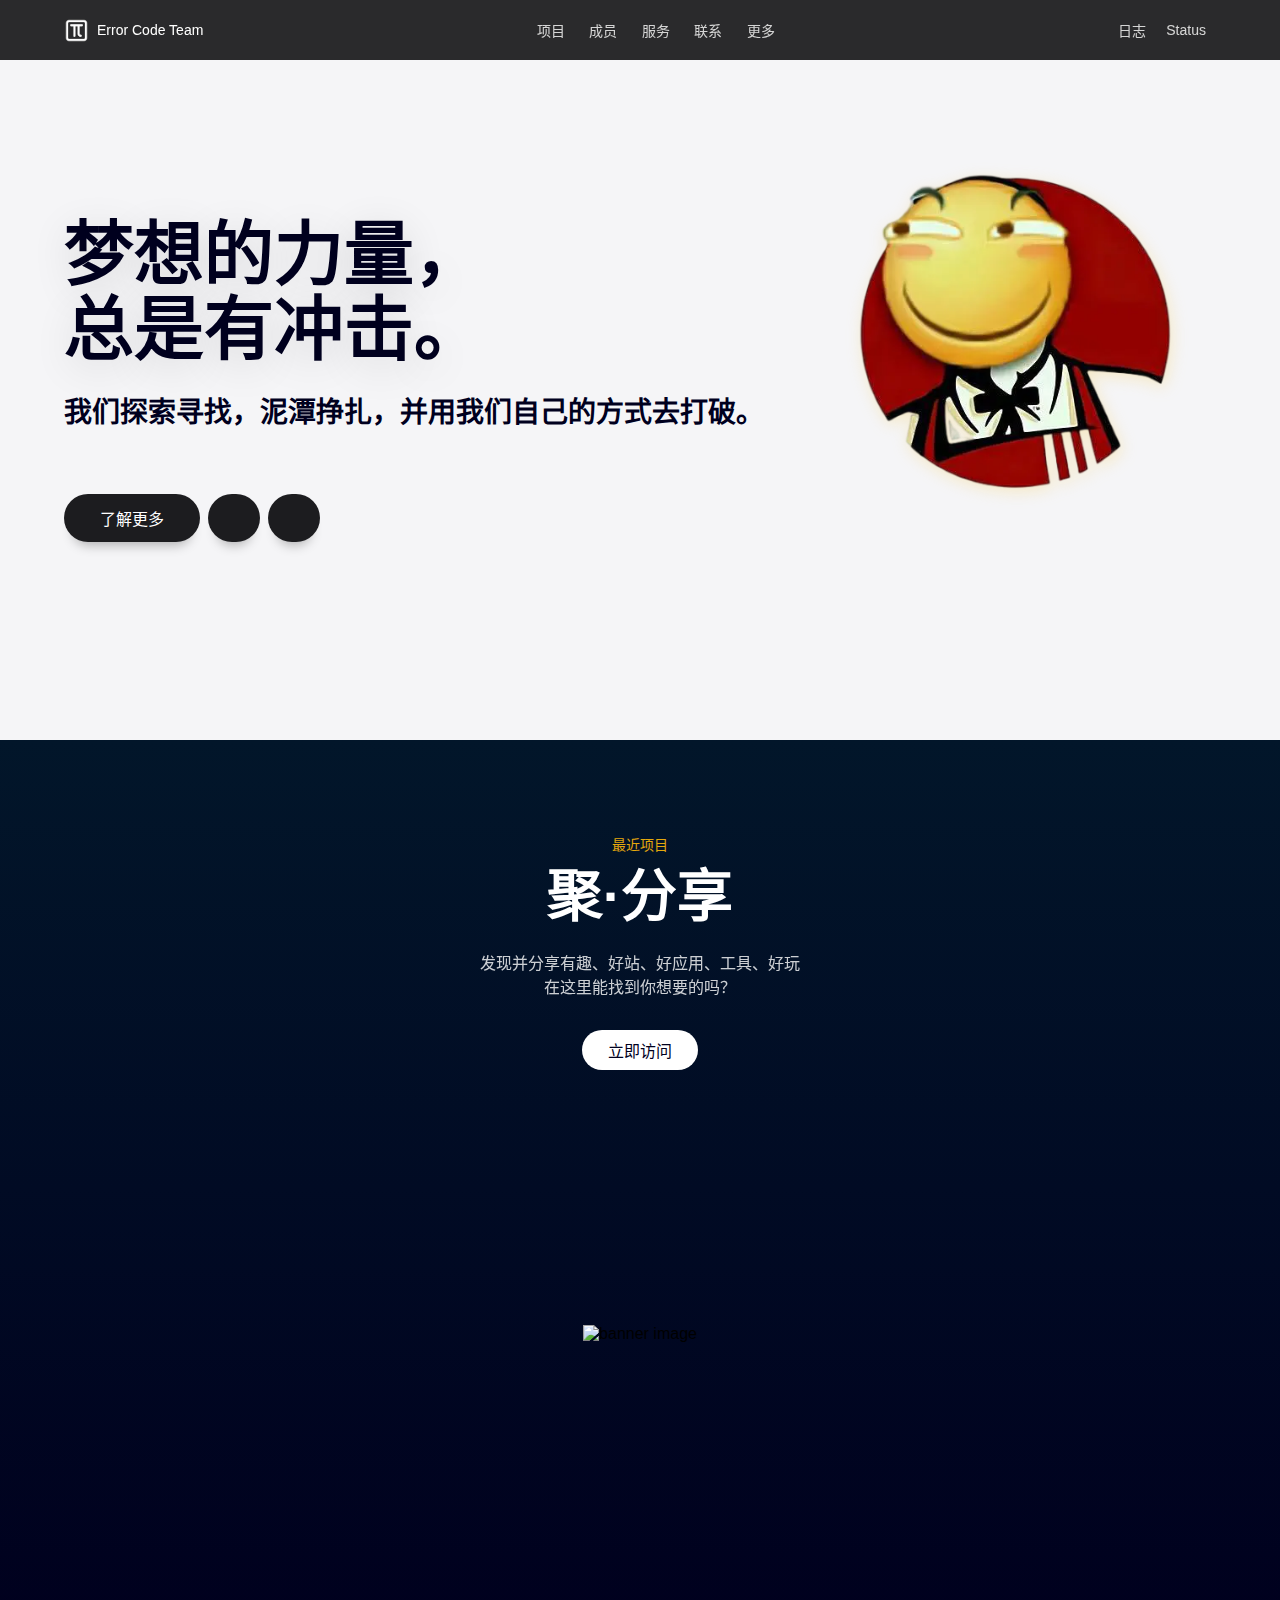
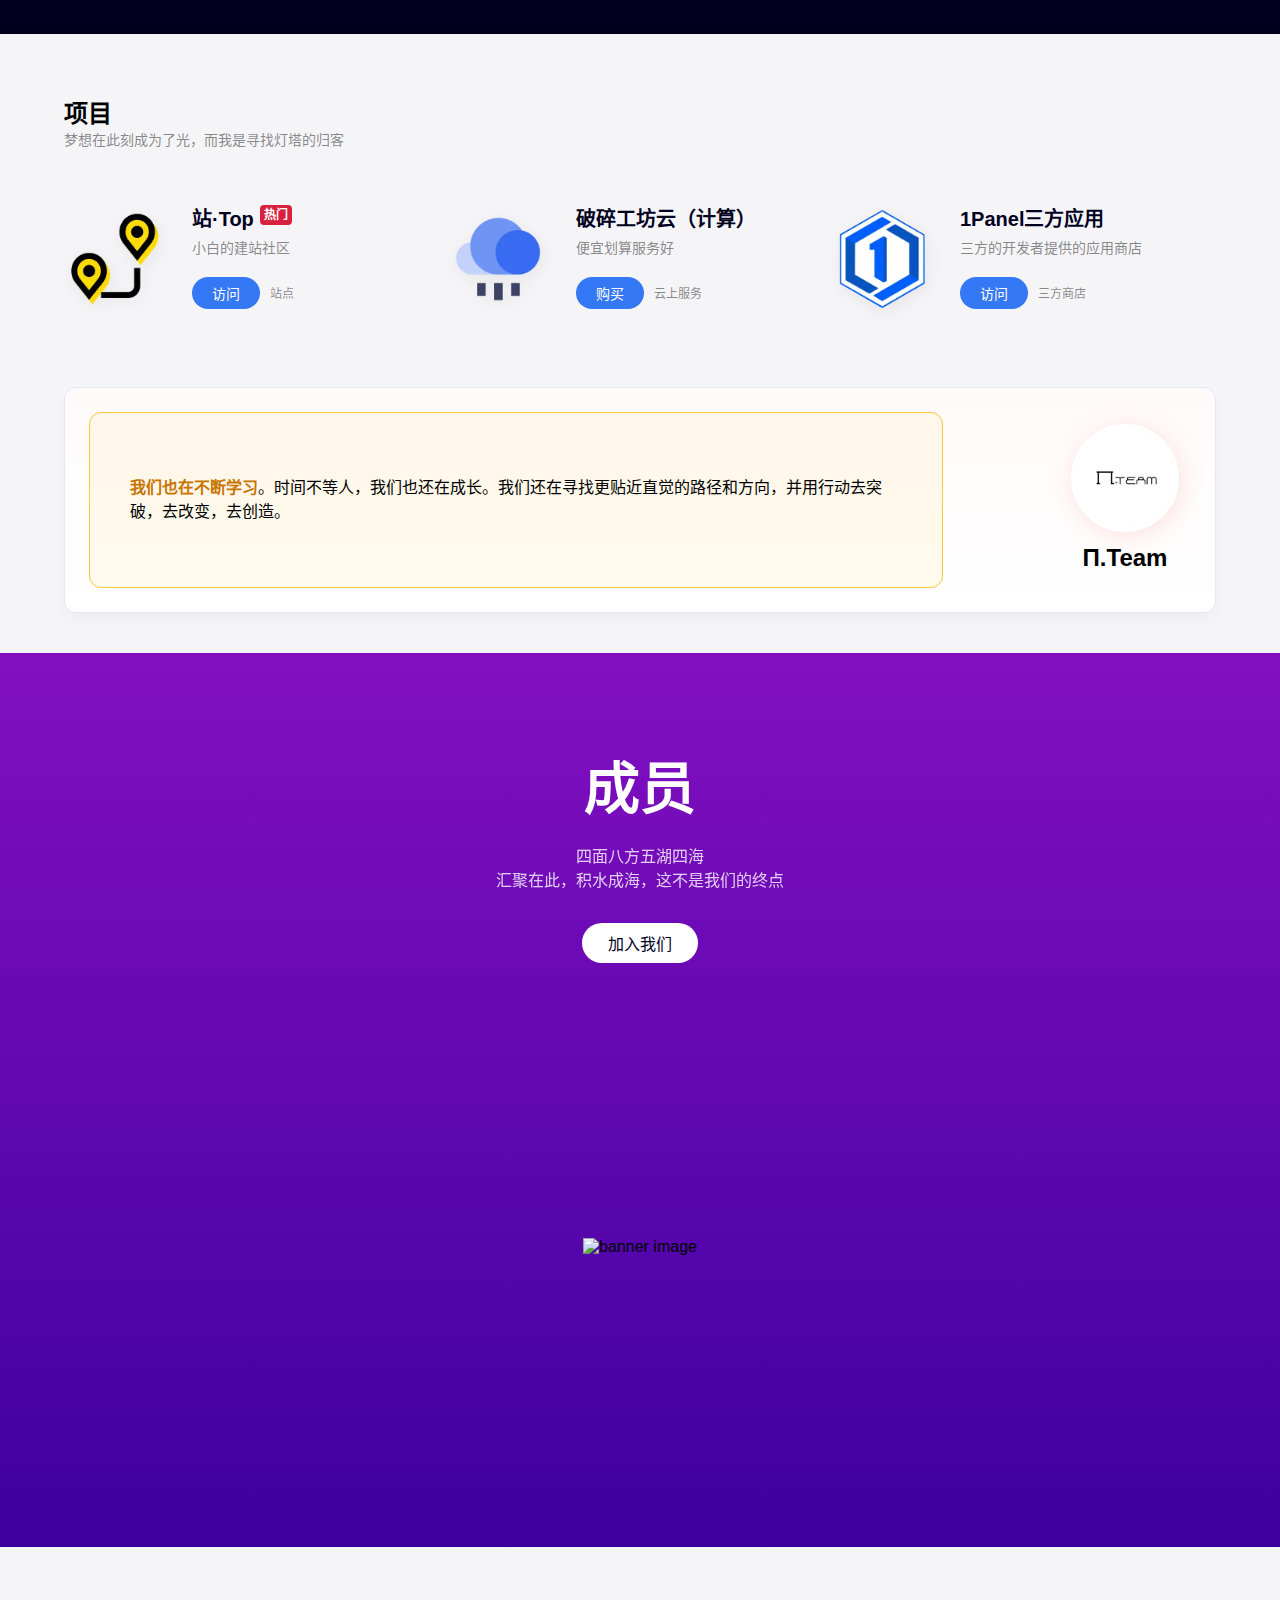
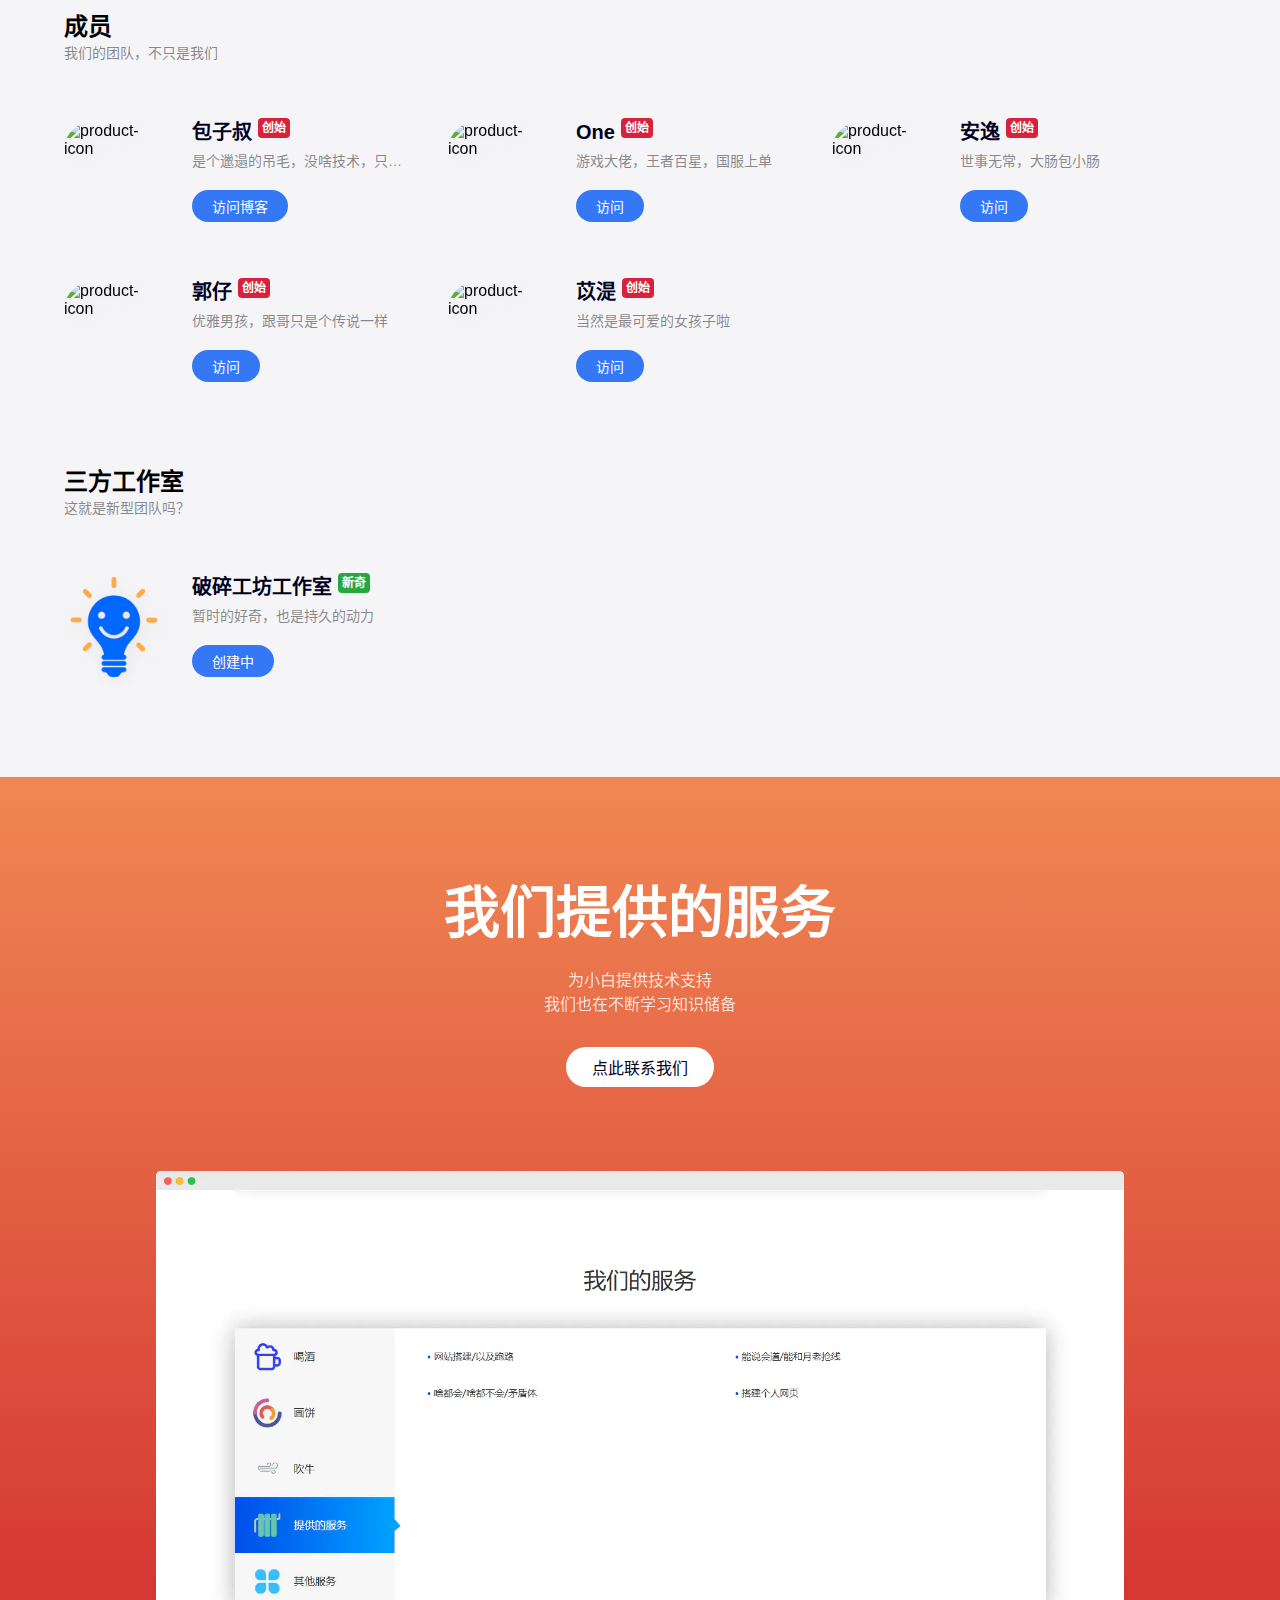
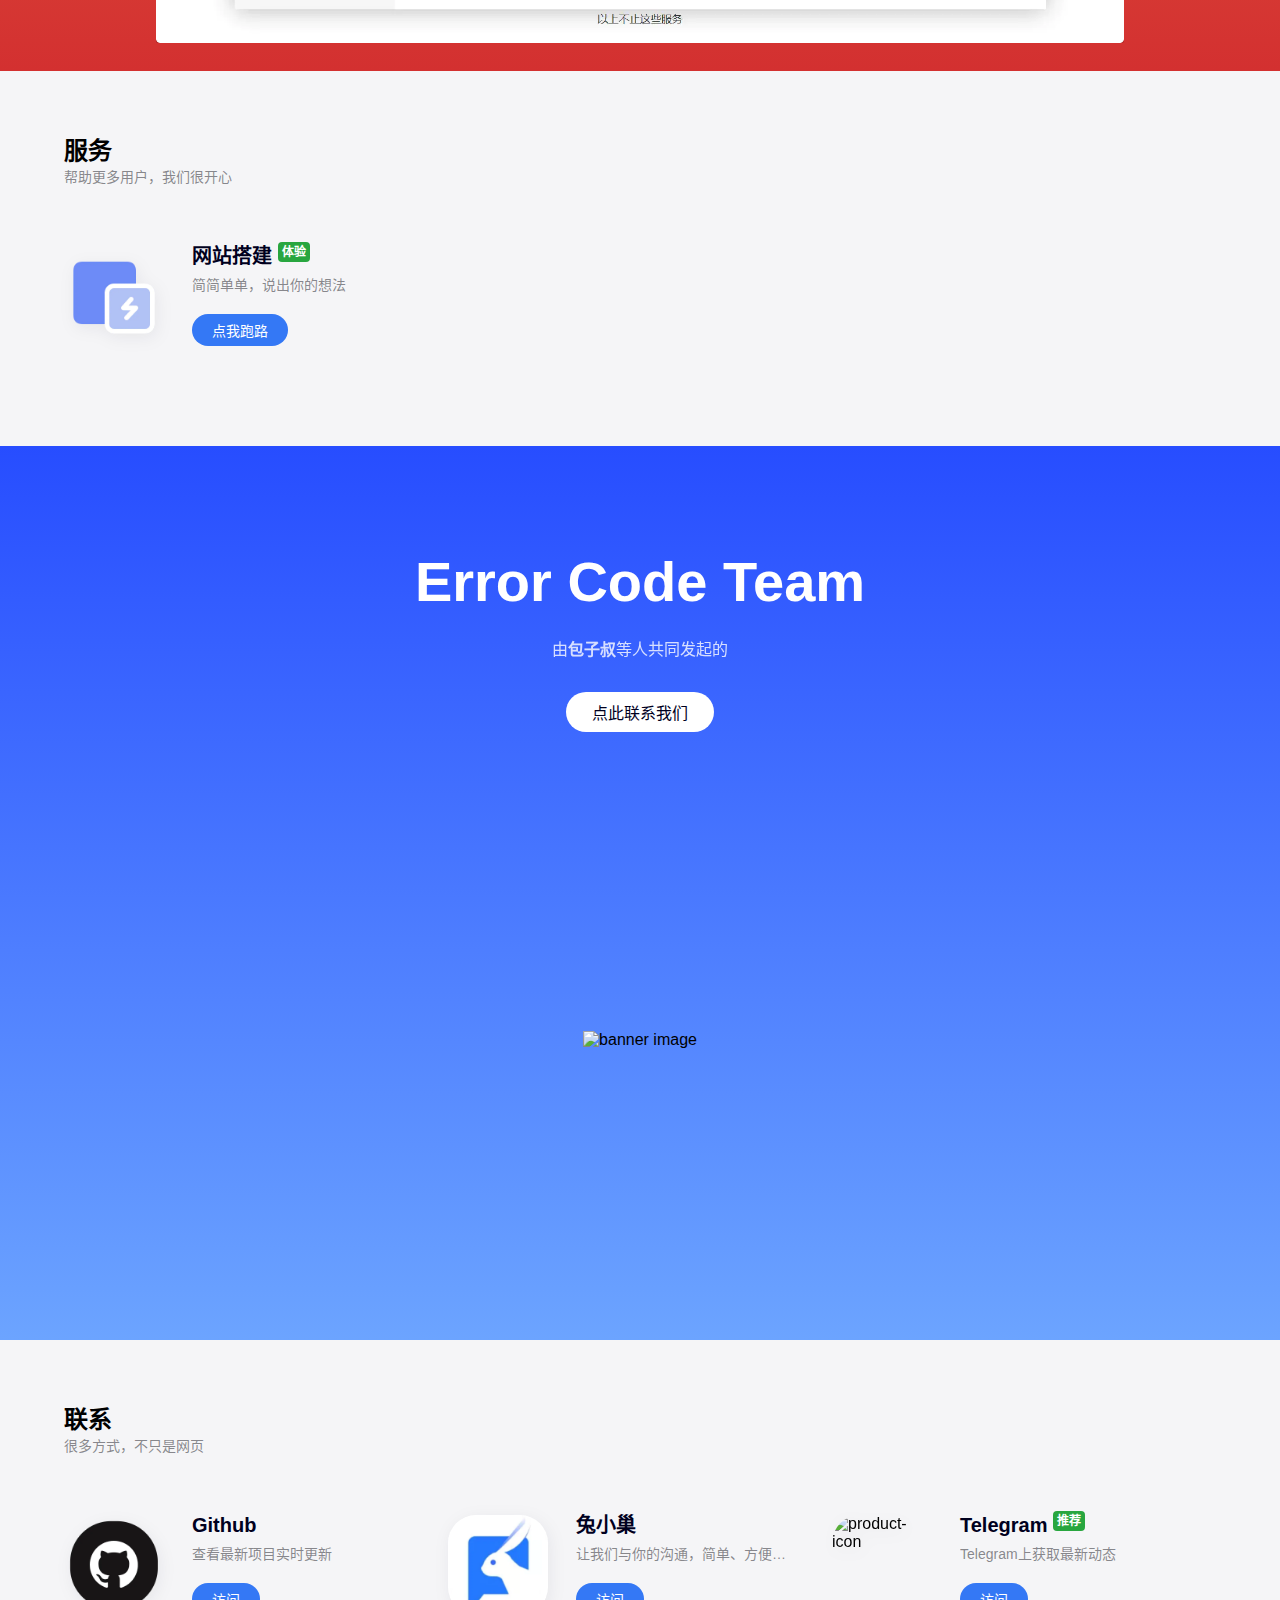
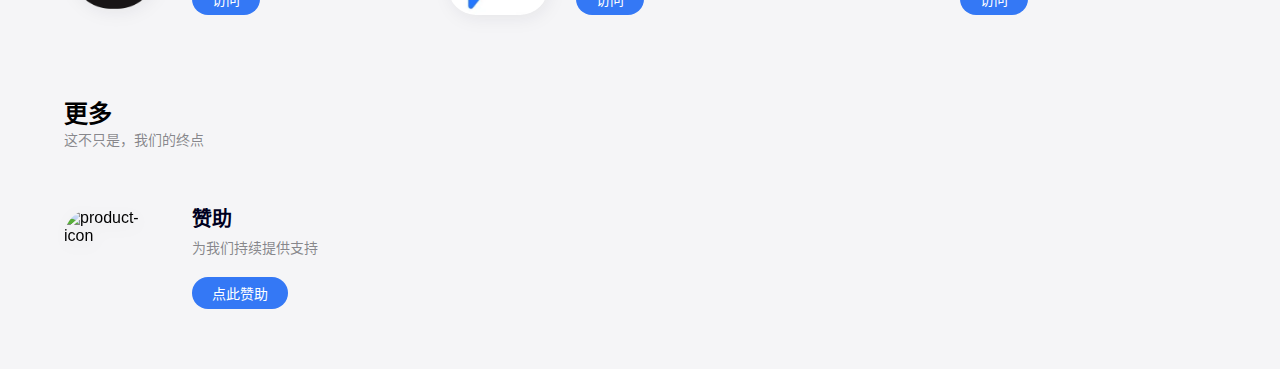
==== commit cea30676: "更新" ====
--- a/index.html
+++ b/index.html
@@ -15,7 +15,7 @@
   <meta name="description" content="寻找更贴近直觉的路径和方向，并用行动去突破，去改变，去创造。错误代码工作室所有产品的导航网站。">
   <meta name="theme-color" content="#1C1C1F">
   <link rel="stylesheet" href="https://cdn3.codesign.qq.com/icons/X2bzpZvRWkZkAaV/latest/iconfont.css">
-  <link rel="stylesheet" href="https://at.alicdn.com/t/c/font_849235_3nmxwl3jrnc.css">
+  <link rel="stylesheet" href="https://at.alicdn.com/t/c/font_849235_ffyn4v48jka.css">
   <script src="https://lf9-cdn-tos.bytecdntp.com/cdn/expire-1-M/jquery/3.6.0/jquery.min.js"></script>
 
 </head>
@@ -37,15 +37,15 @@
         <a href="javascript:heoWeb.scrollTo('更多');" class="nav-item">更多</a>
       </div>
       <div class="nav-right">
-        <a href="#" class="nav-item" target="_blank">博客</a>
-        <a href="#/" class="nav-item" target="_blank">图集</a>
+        <a href="#" class="nav-item" target="_blank">日志</a>
+        <a href="#/" class="nav-item" target="_blank">Status</a>
         <a class="nav-menu" id="nav-menu"><span class="heofont icon-menu-fill"></span></a>
       </div>
     </div>
   </div>
   <div class="menu-list" id="menu-list">
-    <a href="#" class="nav-item" target="_blank">博客</a>
-    <a href="#" class="nav-item" target="_blank">图集</a>
+    <a href="#" class="nav-item" target="_blank">日志</a>
+    <a href="#" class="nav-item" target="_blank">Status</a>
     <a href="javascript:heoWeb.scrollTo('项目');" class="nav-item">项目</a>
     <a href="javascript:heoWeb.scrollTo('成员');" class="nav-item">成员</a>
     <a href="javascript:heoWeb.scrollTo('服务');" class="nav-item">服务</a>
@@ -53,7 +53,7 @@
     <a href="javascript:heoWeb.scrollTo('更多');" class="nav-item">更多</a>
   </div>
   <!-- <div class="nav-banner">
-    <a class="nav-banner-text" href="#" target="_blank">敲木鱼 现已登录 App Store <span
+    <a class="nav-banner-text" href="#" target="_blank">聚·分享 现已上线 欢迎访问 <span
         class="heofont icon-arrow-right-s-line" style="font-size: 16px;"></span></a>
   </div> -->
 
@@ -67,8 +67,8 @@
         <span class="discription-text">我们探索寻找，泥潭挣扎，并用我们自己的方式去<span class="inline-word">打破。</span></span>
       </div>
       <div class="first-stack-links">
-        <a href="#" class="about-button" target="_blank">了解更多</a>
-        <a href="#" class="about-button social-button" target="_blank">
+        <a href="https://github.com/errorcodeteam" class="about-button" target="_blank">了解更多</a>
+        <a href="https://github.com/errorcodeteam" class="about-button social-button" target="_blank">
           <i class="iconfont icon-github"></i>
         </a>
         <a href="#" class="about-button social-button" target="_blank">
@@ -165,7 +165,7 @@
         <b>我们也在不断学习</b></b>。时间不等人，我们也还在成长。我们还在寻找更贴近直觉的路径和方向，并用行动去突破，去改变，去创造。</p>
     </span>
     <div class="avatar-info">
-      <img loading="lazy" class="avatar-image" src="img/Π.webp">
+      <img loading="lazy" class="avatar-image" src="img/errorcode.webp">
       <span class="avatar-name">Π.Team</span>
     </div>
   </div>
@@ -309,7 +309,7 @@
         <span class="description">我们也在不断学习知识<span class="inline-word">储备</span></span>
       </div>
       <div class="link-group">
-        <a class="primary-button" href="#" target="_blank">点击获取服务支持</a>
+        <a class="primary-button" href="javascript:heoWeb.scrollTo('服务');">点此联系我们</a>
       </div>
     </div>
     <div class="banner-pic">
@@ -365,17 +365,17 @@
 
       <!-- github -->
       <div class="group-item">
-        <a class="group-item-icon" href="https://github.com/baozishu" target="_blank" rel="noopener nofollow">
+        <a class="group-item-icon" target="_blank" rel="noopener nofollow">
           <img class="group-item-icon-img" src="img/github.webp" alt="product-icon" title="product-icon">
         </a>
         <div class="group-info-group">
           <div class="group-info">
-            <a class="title" href="https://github.com/baozishu" target="_blank" rel="noopener nofollow">Github</a>
-            <a class="discription" href="https://github.com/baozishu" target="_blank"
+            <a class="title" target="_blank" rel="noopener nofollow">Github</a>
+            <a class="discription" target="_blank"
               rel="noopener nofollow">查看最新项目实时更新</a>
           </div>
           <div class="group-info-button">
-            <a class="linkbutton" href="https://github.com/baozishu" target="_blank"
+            <a class="linkbutton" href="https://github.com/ErrorCodeTeam" target="_blank"
               rel="noopener nofollow">访问</a>
           </div>
         </div>
@@ -383,13 +383,13 @@
 
       <!-- 兔小巢 -->
       <div class="group-item">
-        <a class="group-item-icon" href="https://support.qq.com/product/39844" target="_blank">
+        <a class="group-item-icon" target="_blank">
           <img class="group-item-icon-img" src="img/兔小巢.webp" alt="product-icon" title="product-icon">
         </a>
         <div class="group-info-group">
           <div class="group-info">
-            <a class="title" href="https://support.qq.com/product/39844" target="_blank">兔小巢</a>
-            <a class="discription" href="https://support.qq.com/product/39844" target="_blank">让我们与你的沟通，简单、方便和温暖</a>
+            <a class="title" target="_blank">兔小巢</a>
+            <a class="discription" target="_blank">让我们与你的沟通，简单、方便和温暖</a>
           </div>
           <div class="group-info-button">
             <a class="linkbutton" href="https://support.qq.com/product/39844" target="_blank">访问</a>
@@ -399,13 +399,13 @@
 
       <!-- telegram -->
       <div class="group-item">
-        <a class="group-item-icon" href="https://t.me/cuowudaima" target="_blank">
+        <a class="group-item-icon" target="_blank">
           <img class="group-item-icon-img" src="img/telegram.webp" alt="product-icon" title="product-icon">
         </a>
         <div class="group-info-group">
           <div class="group-info">
-            <a class="title" href="https://t.me/cuowudaima" target="_blank">Telegram<sup class="new">推荐</sup></a>
-            <a class="discription" href="https://t.me/cuowudaima" target="_blank">Telegram上获取最新动态</a>
+            <a class="title" target="_blank">Telegram<sup class="new">推荐</sup></a>
+            <a class="discription" target="_blank">Telegram上获取最新动态</a>
           </div>
           <div class="group-info-button">
             <a class="linkbutton" href="https://t.me/cuowudaima" target="_blank">访问</a>
@@ -420,13 +420,13 @@
     
           <!-- 赞助 -->
           <div class="group-item">
-            <a class="group-item-icon" href="#" target="_blank" rel="noopener nofollow">
+            <a class="group-item-icon" target="_blank" rel="noopener nofollow">
               <img class="group-item-icon-img" src="img/赞助.webp" alt="product-icon" title="product-icon">
             </a>
             <div class="group-info-group">
               <div class="group-info">
-                <a class="title" href="#" target="_blank" rel="noopener nofollow">赞助</a>
-                <a class="discription" href="#" target="_blank"
+                <a class="title" target="_blank" rel="noopener nofollow">赞助</a>
+                <a class="discription" target="_blank"
                   rel="noopener nofollow">为我们持续提供支持</a>
               </div>
               <div class="group-info-button">
@@ -442,7 +442,7 @@
 
 </body>
 
-<script src="/js/simpleParallax.min.js"></script>
-<script src="/js/main.js"></script>
+<script src="js/simpleParallax.min.js"></script>
+<script src="js/main.js"></script>
 
 </html>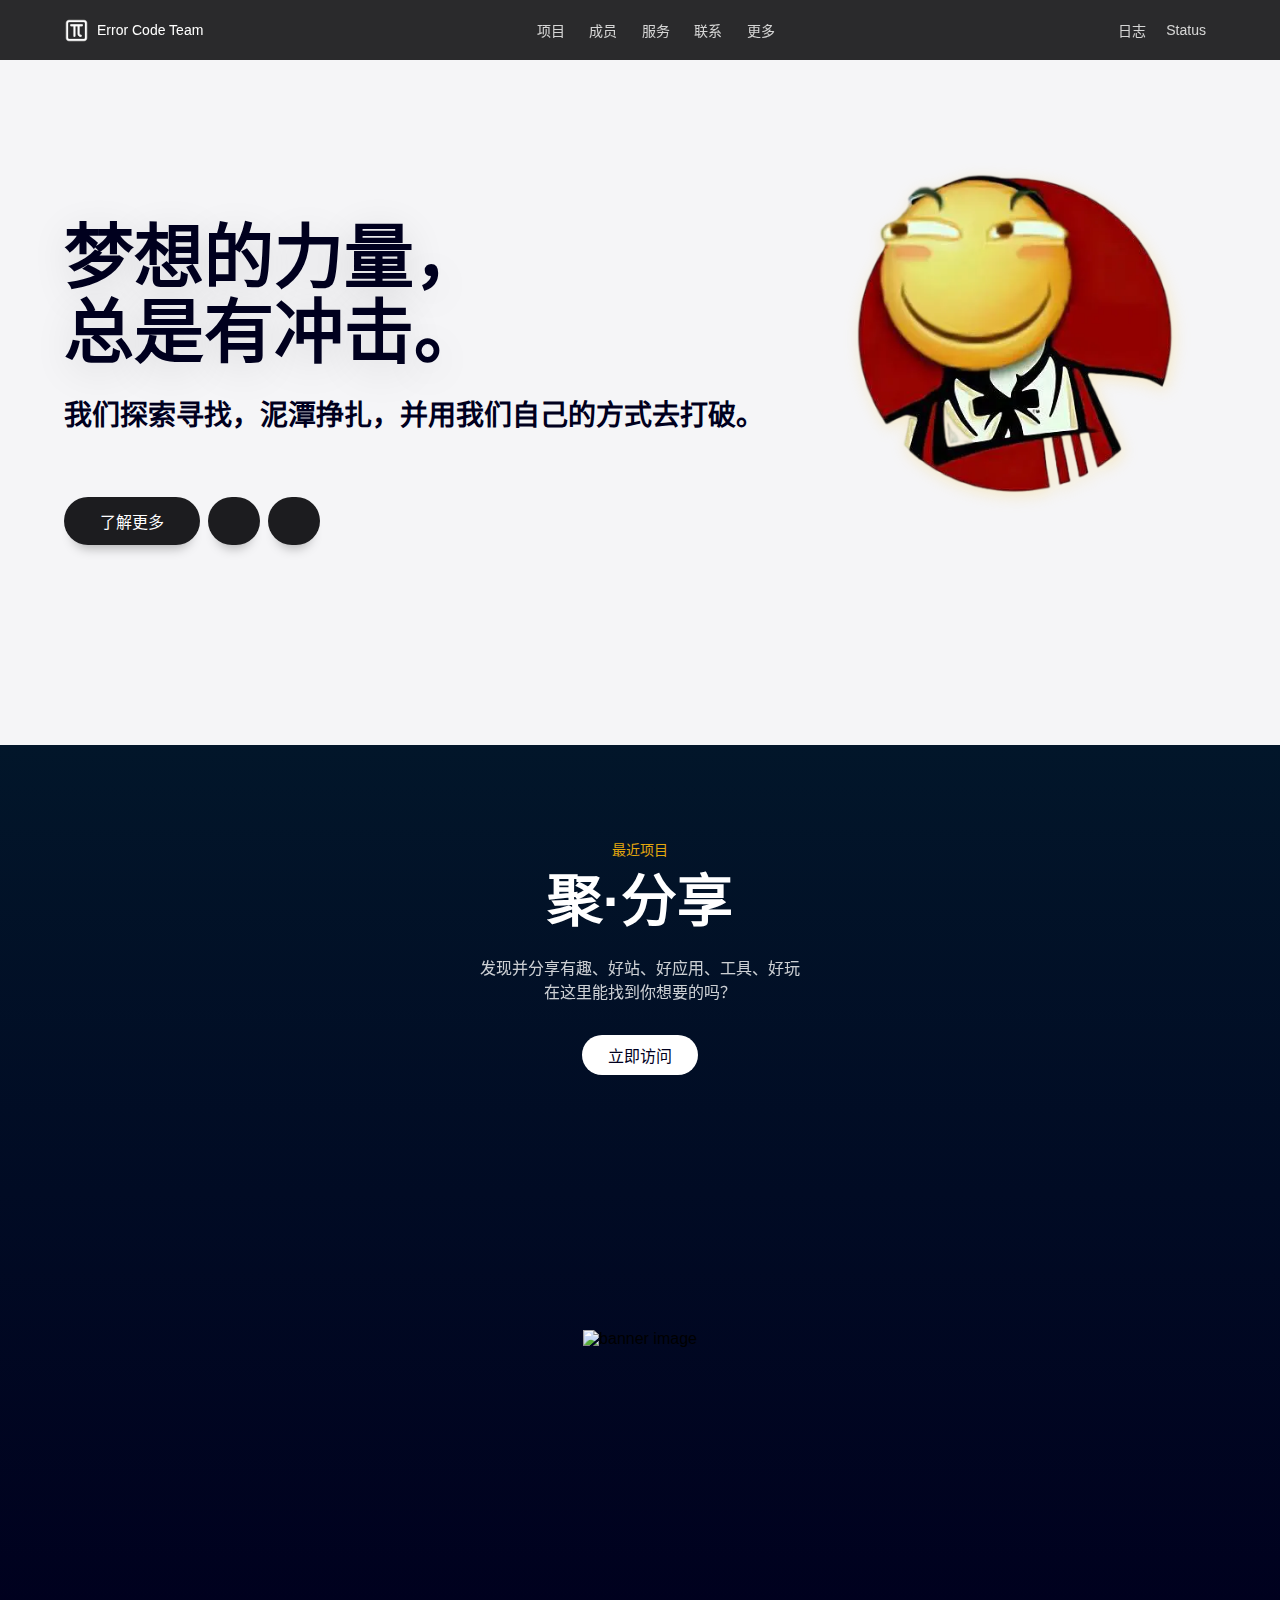
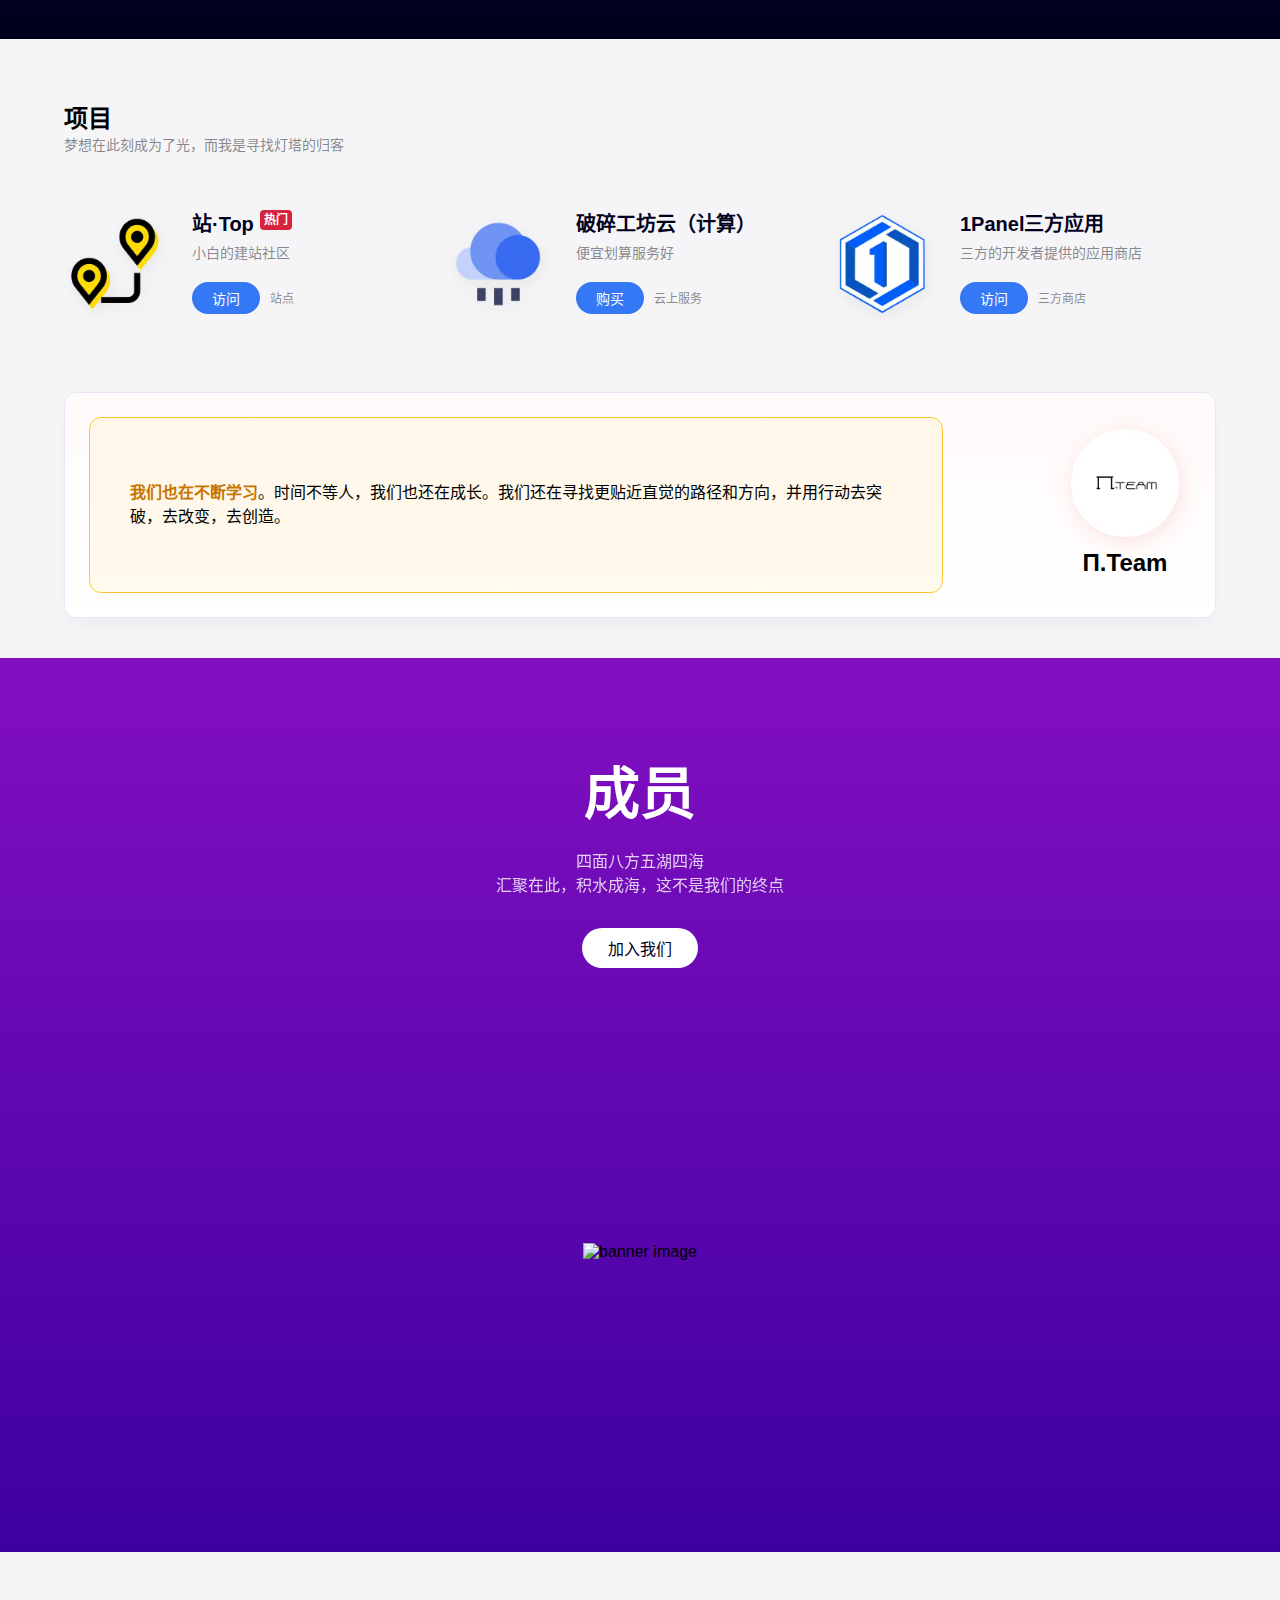
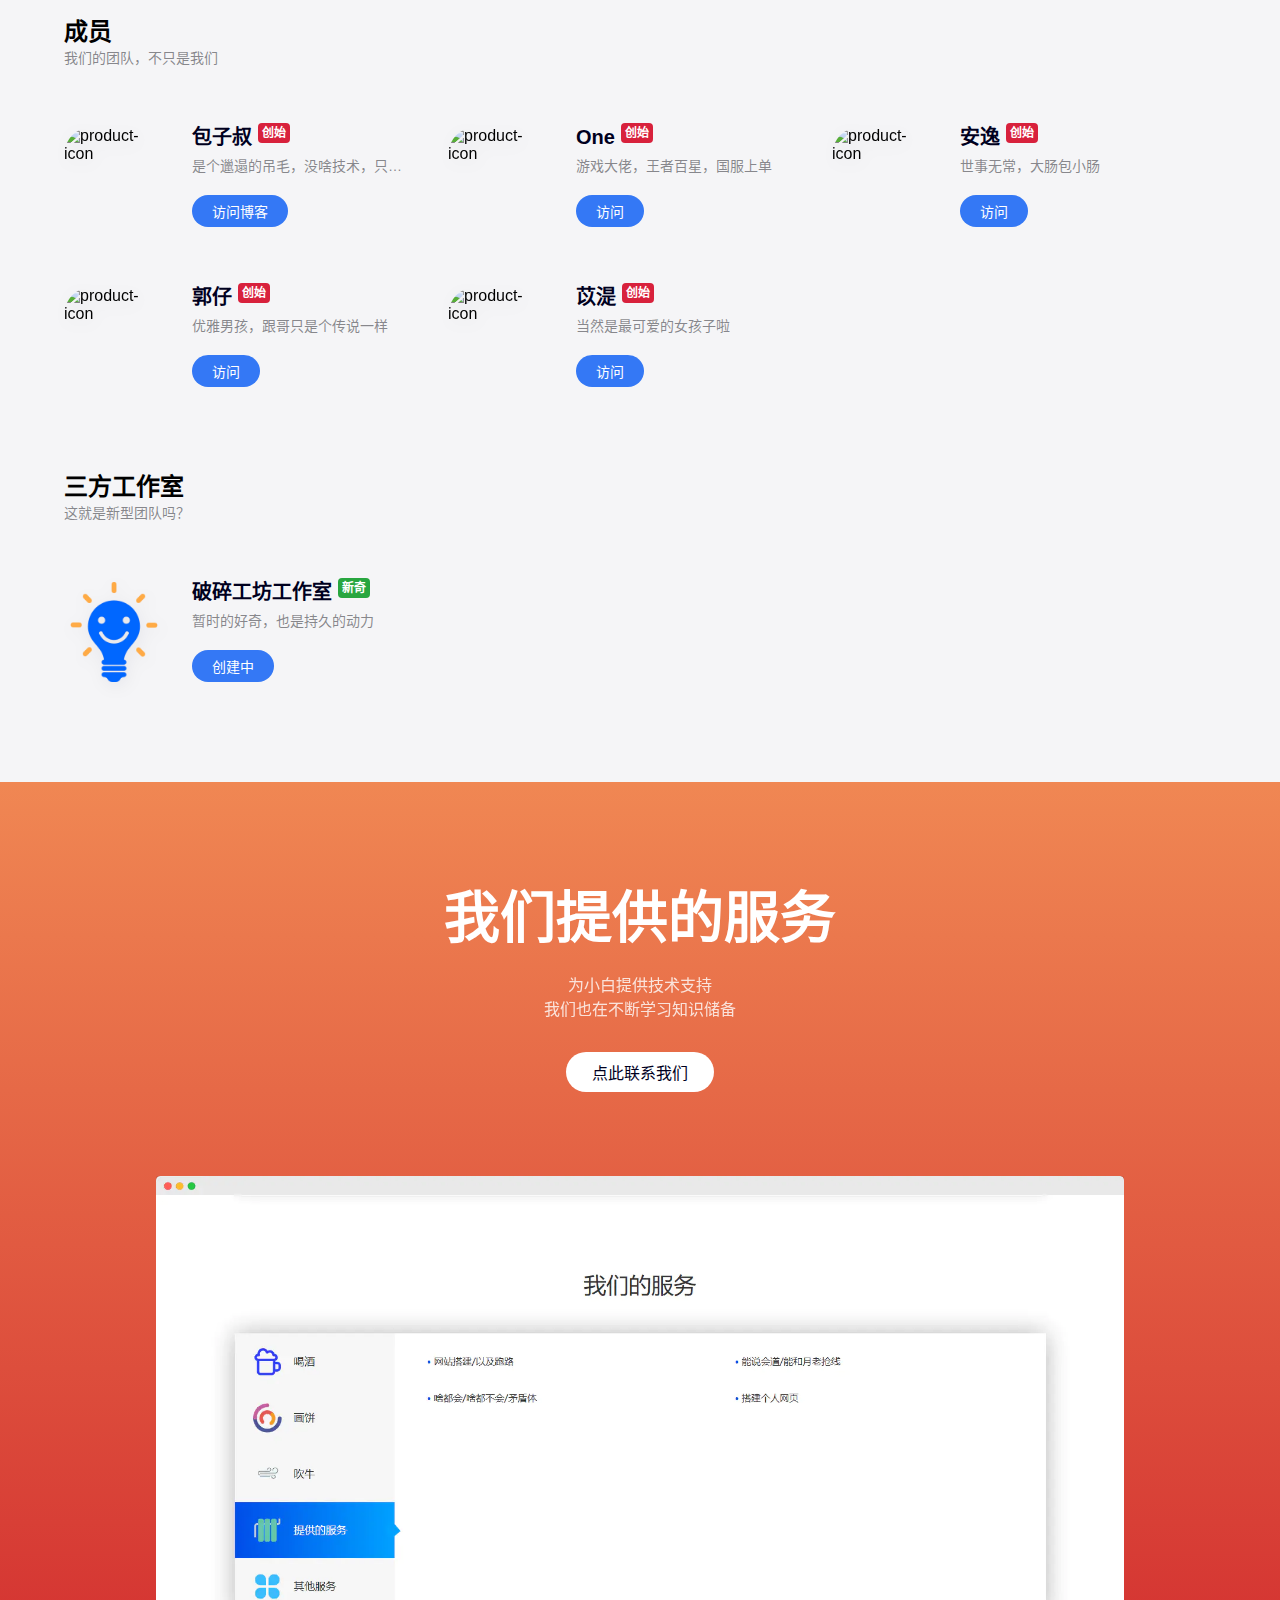
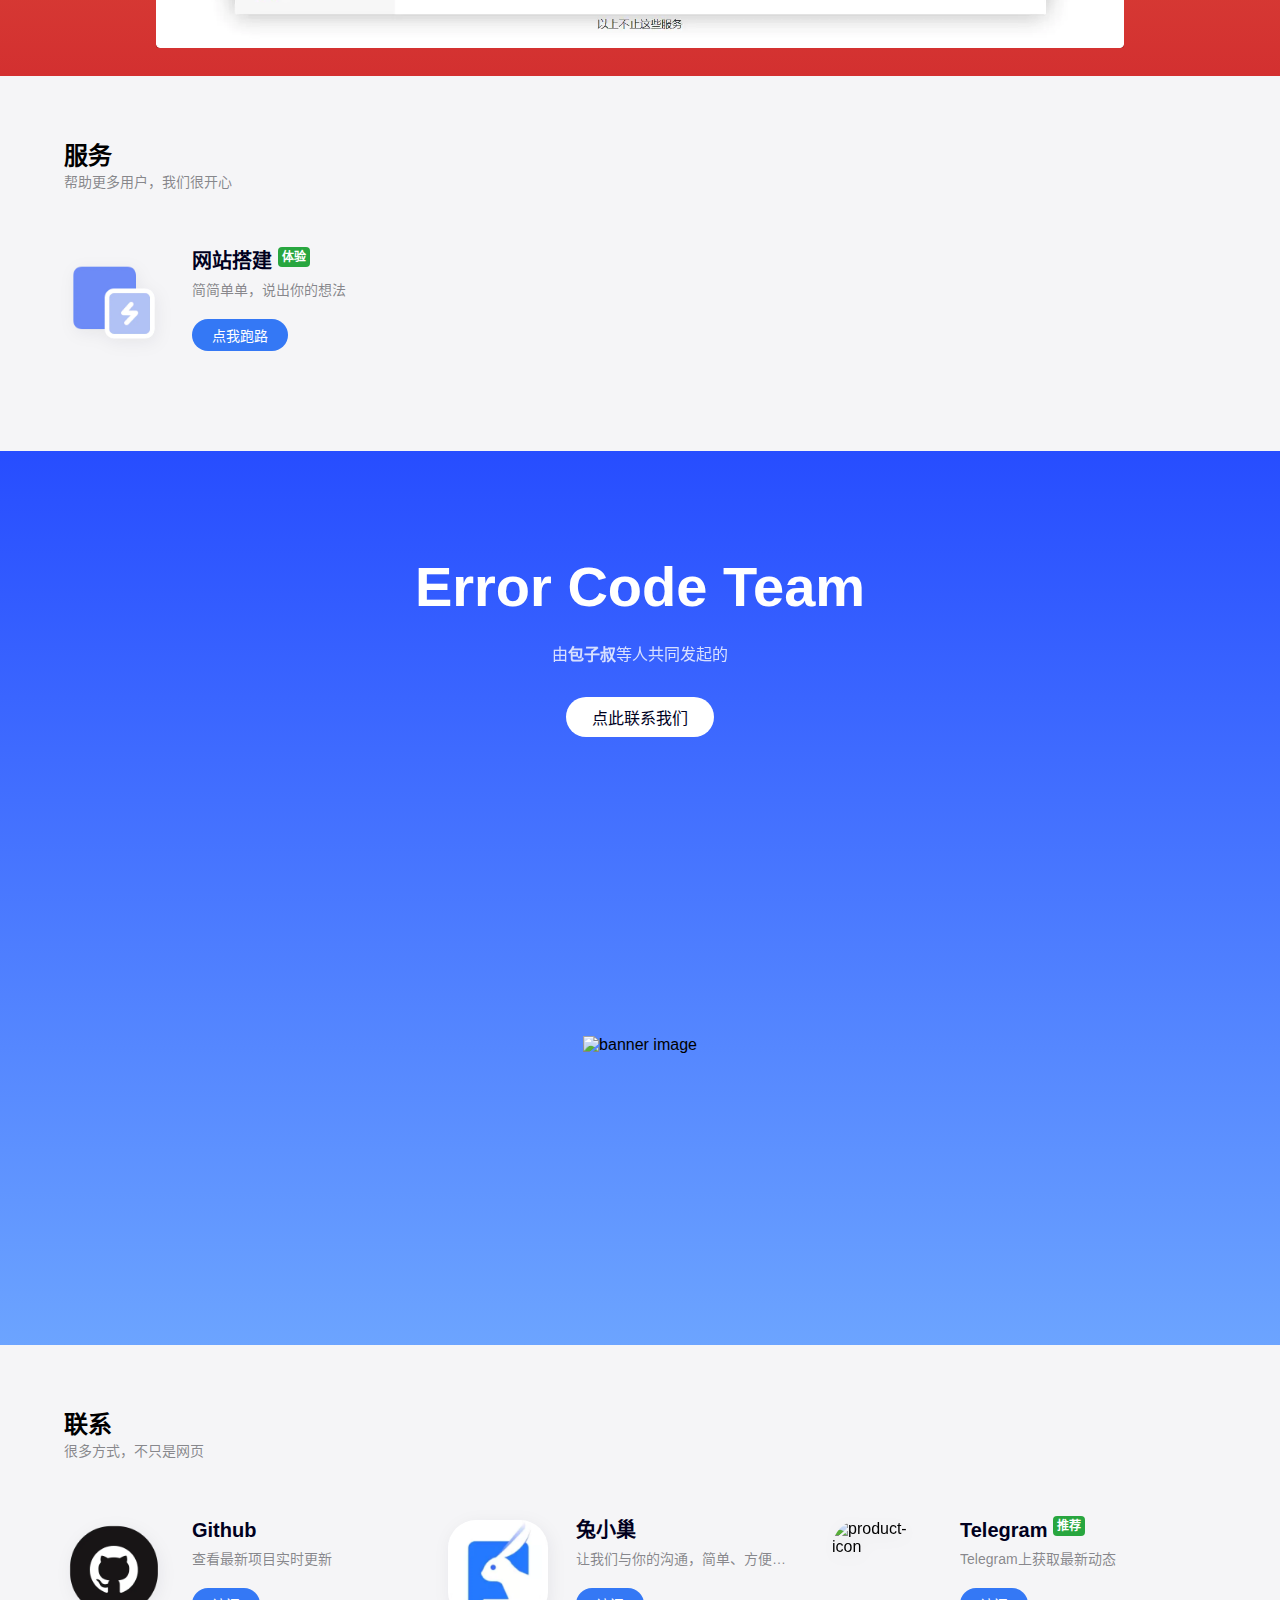
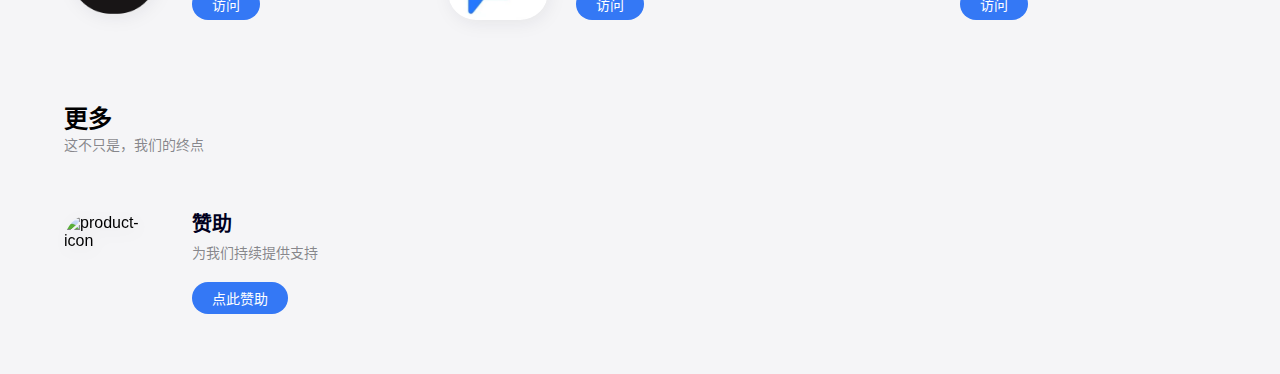
==== commit f19e1720: "更新 Status" ====
--- a/index.html
+++ b/index.html
@@ -38,14 +38,14 @@
       </div>
       <div class="nav-right">
         <a href="#" class="nav-item" target="_blank">日志</a>
-        <a href="#/" class="nav-item" target="_blank">Status</a>
+        <a href="/Status" class="nav-item" target="_blank">Status</a>
         <a class="nav-menu" id="nav-menu"><span class="heofont icon-menu-fill"></span></a>
       </div>
     </div>
   </div>
   <div class="menu-list" id="menu-list">
     <a href="#" class="nav-item" target="_blank">日志</a>
-    <a href="#" class="nav-item" target="_blank">Status</a>
+    <a href="/Status" class="nav-item" target="_blank">Status</a>
     <a href="javascript:heoWeb.scrollTo('项目');" class="nav-item">项目</a>
     <a href="javascript:heoWeb.scrollTo('成员');" class="nav-item">成员</a>
     <a href="javascript:heoWeb.scrollTo('服务');" class="nav-item">服务</a>
@@ -77,7 +77,7 @@
       </div>
       
     </div>
-    <a href="#" class="right-stack" target="_blank">
+
       <img class="banner-img" src="img/封面.webp" alt="banner" title="banner">
     </a>
   </div>
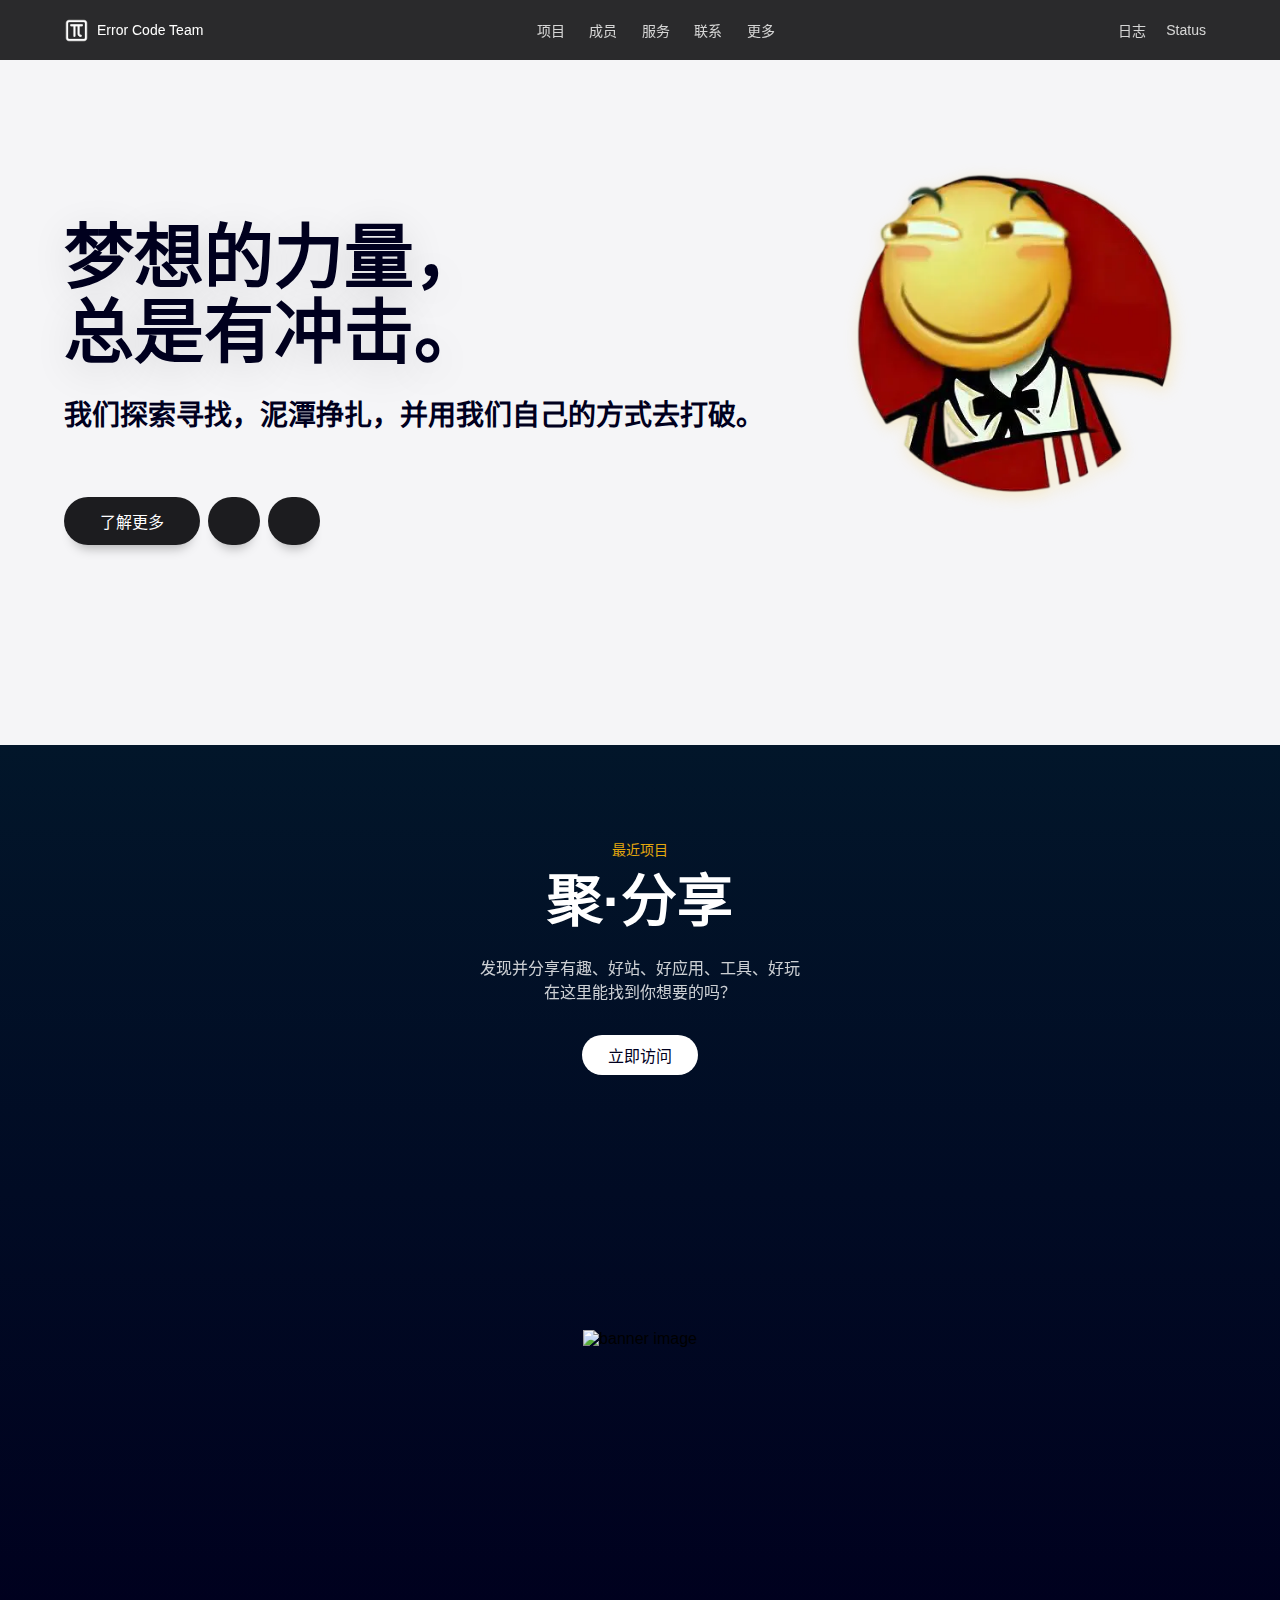
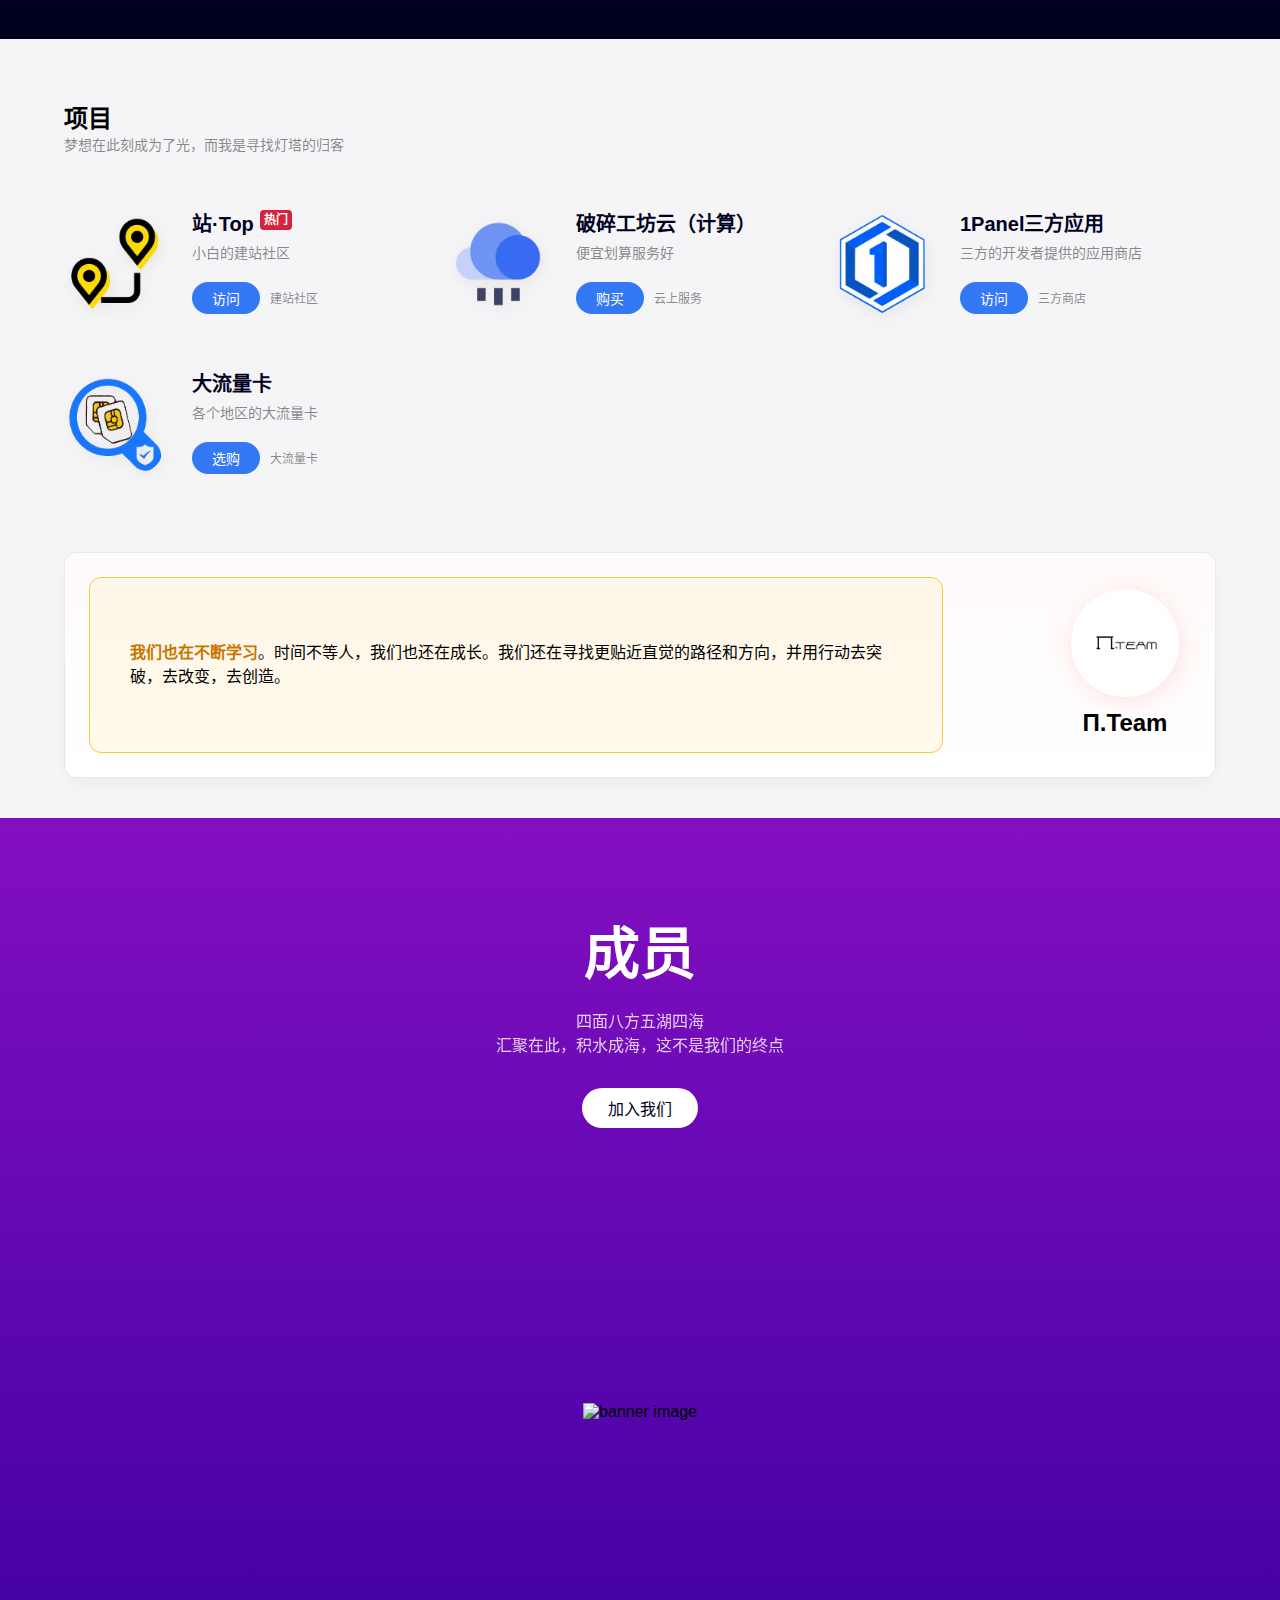
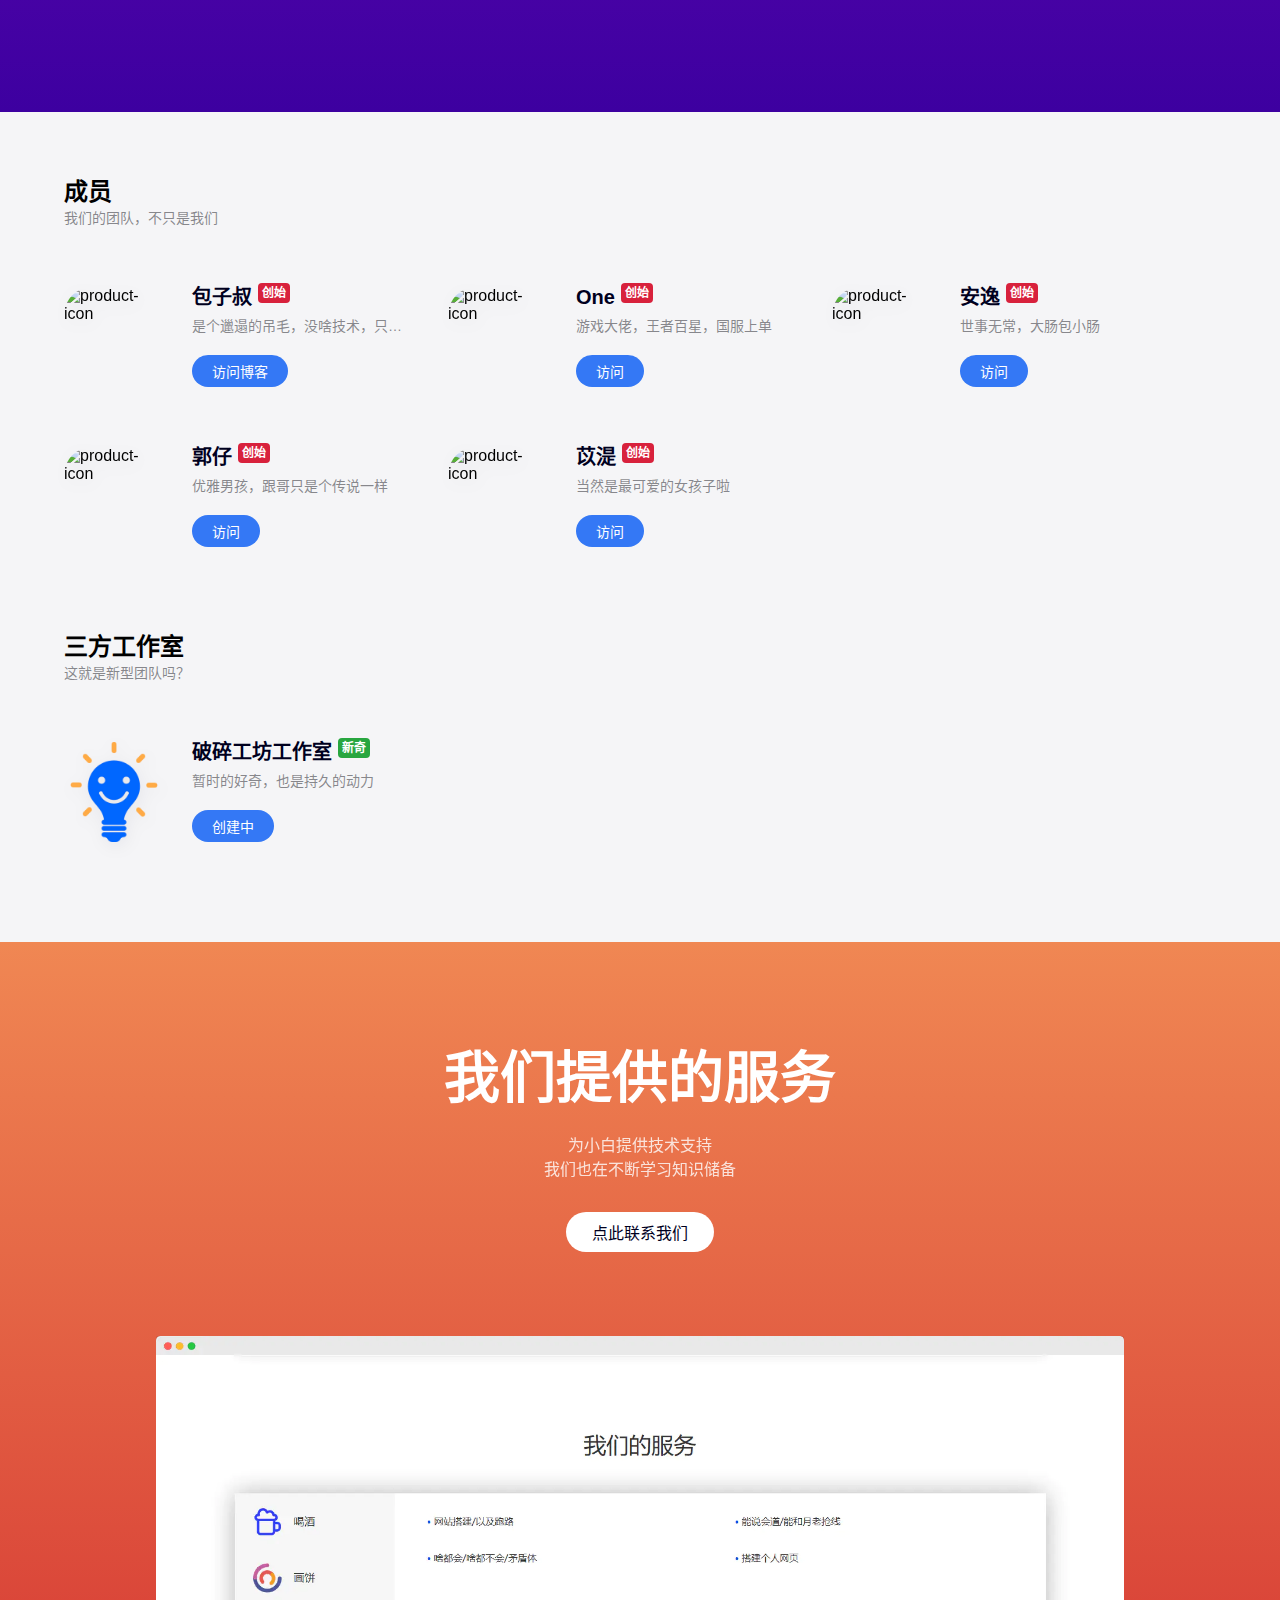
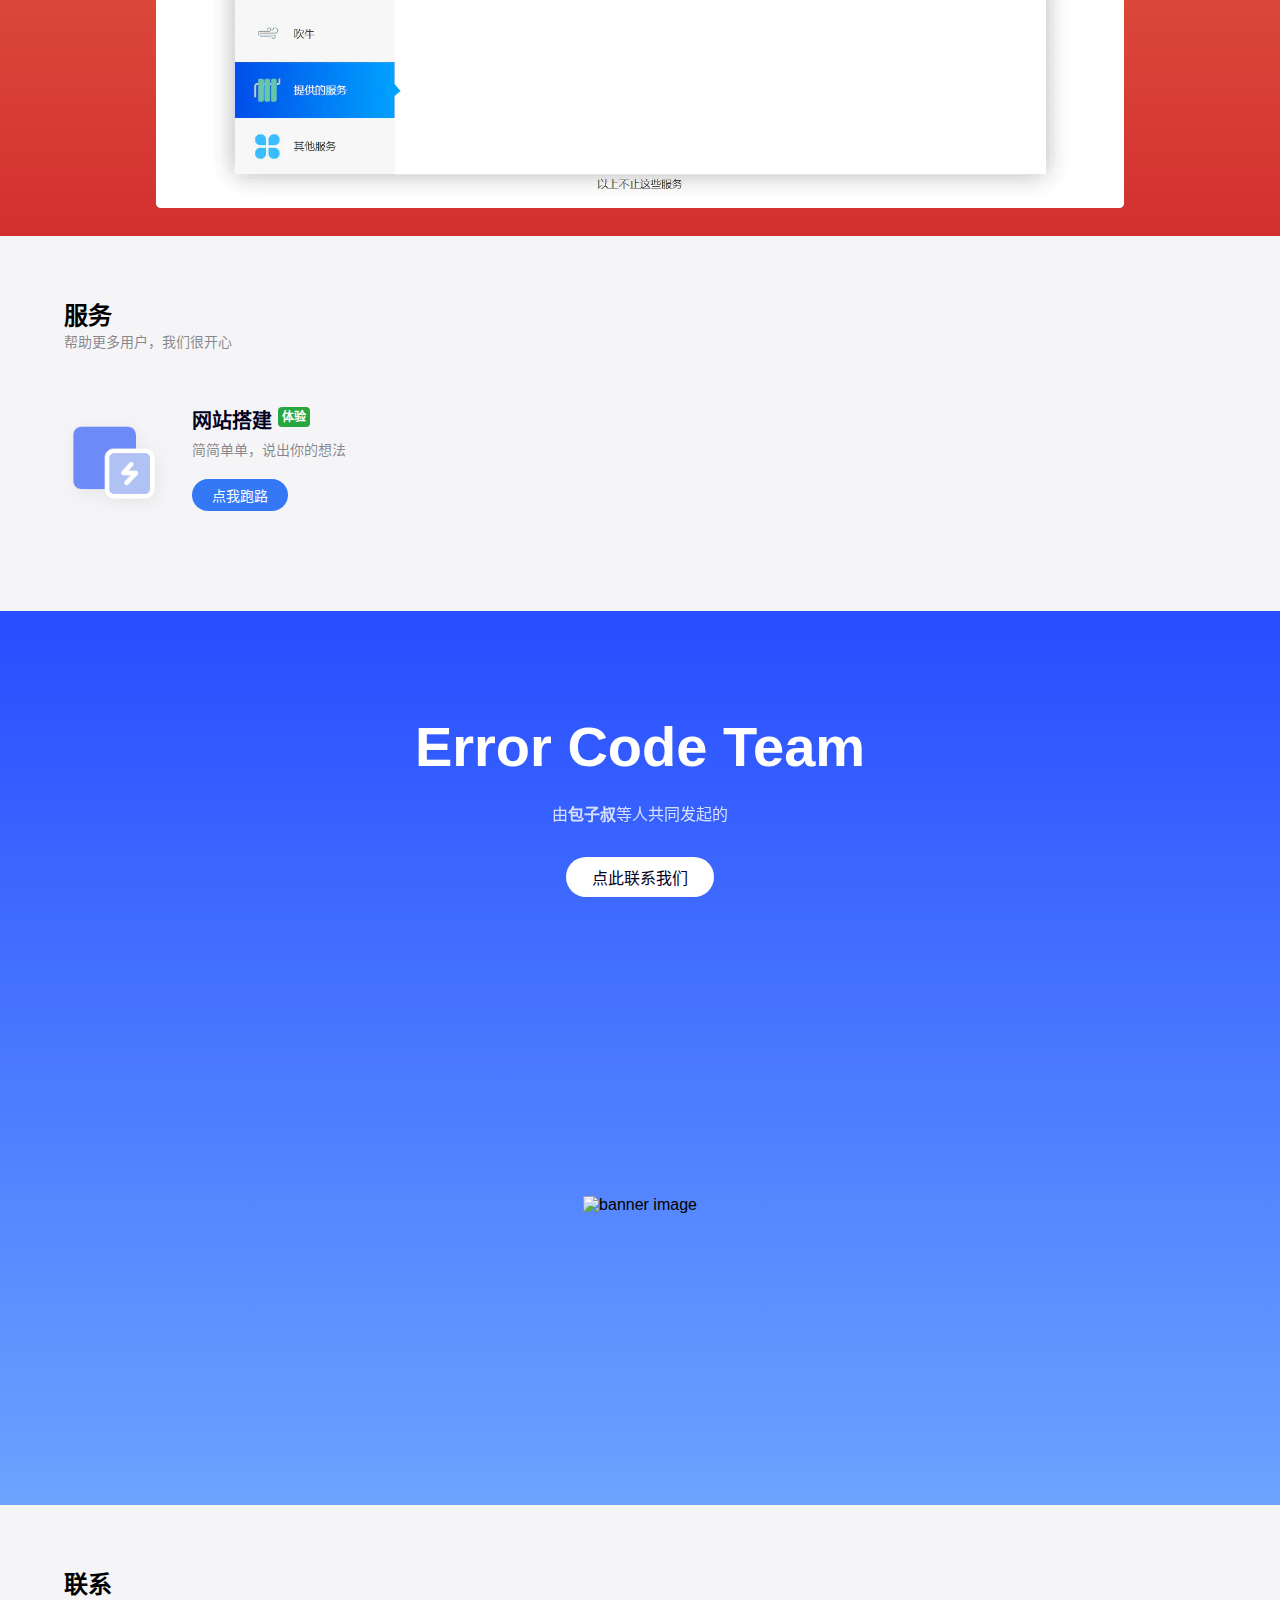
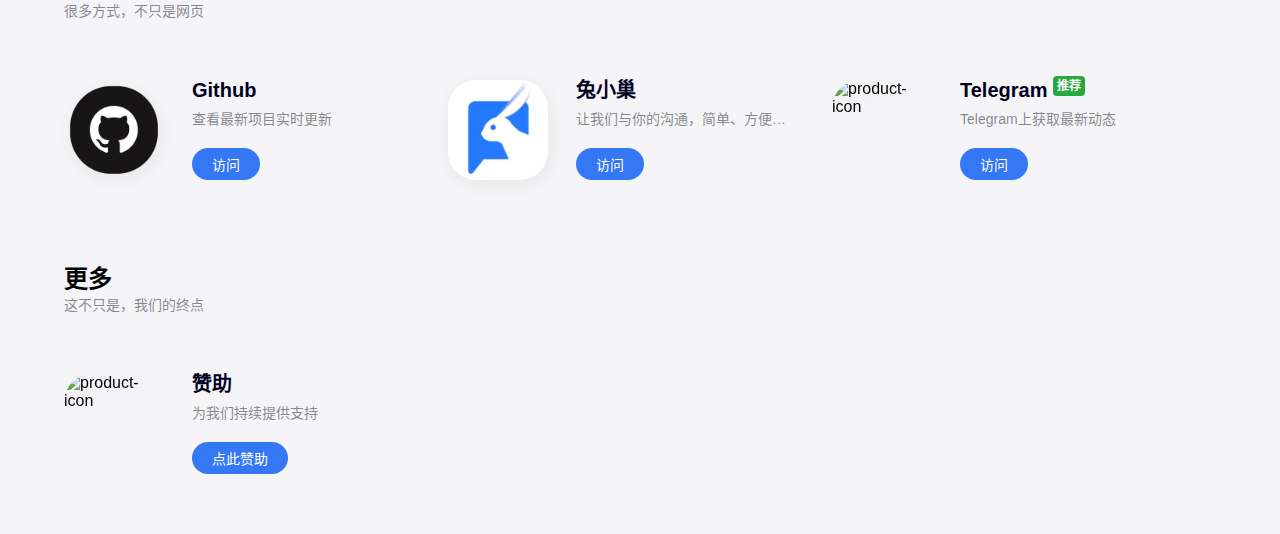
==== commit ee2773a7: "更新 index 上线 大流量卡" ====
--- a/index.html
+++ b/index.html
@@ -37,15 +37,15 @@
         <a href="javascript:heoWeb.scrollTo('更多');" class="nav-item">更多</a>
       </div>
       <div class="nav-right">
-        <a href="#" class="nav-item" target="_blank">日志</a>
-        <a href="/Status" class="nav-item" target="_blank">Status</a>
+        <a href="https://support.qq.com/products/39844/change-log" class="nav-item" target="_blank">日志</a>
+        <a href="https://status.353.ee" class="nav-item" target="_blank">Status</a>
         <a class="nav-menu" id="nav-menu"><span class="heofont icon-menu-fill"></span></a>
       </div>
     </div>
   </div>
   <div class="menu-list" id="menu-list">
-    <a href="#" class="nav-item" target="_blank">日志</a>
-    <a href="/Status" class="nav-item" target="_blank">Status</a>
+    <a href="https://support.qq.com/products/39844/change-log" class="nav-item" target="_blank">日志</a>
+    <a href="https://status.353.ee" class="nav-item" target="_blank">Status</a>
     <a href="javascript:heoWeb.scrollTo('项目');" class="nav-item">项目</a>
     <a href="javascript:heoWeb.scrollTo('成员');" class="nav-item">成员</a>
     <a href="javascript:heoWeb.scrollTo('服务');" class="nav-item">服务</a>
@@ -71,7 +71,7 @@
         <a href="https://github.com/errorcodeteam" class="about-button social-button" target="_blank">
           <i class="iconfont icon-github"></i>
         </a>
-        <a href="#" class="about-button social-button" target="_blank">
+        <a href="https://support.qq.com/products/39844/change-log" class="about-button social-button" target="_blank">
           <i class="iconfont icon-gengxinrizhi"></i>
         </a>
       </div>
@@ -117,7 +117,7 @@
           </div>
           <div class="group-info-button">
             <a class="linkbutton" href="https://站·Top" target="_blank">访问</a>
-            <span class="linkbotton-tips">站点</span>
+            <span class="linkbotton-tips">建站社区</span>
           </div>
         </div>
       </div>
@@ -132,7 +132,7 @@
             <a class="discription" target="_blank">便宜划算服务好</a>
           </div>
           <div class="group-info-button">
-            <a class="linkbutton" href="https://crash.work" target="_blank">购买</a>
+            <a class="linkbutton" href="https://www.crash.work/aff/XKIVECFZ" target="_blank">购买</a>
             <span class="linkbotton-tips">云上服务</span>
           </div>
         </div>
@@ -154,6 +154,21 @@
       </div>
     </div>
 
+      <!-- 大流量卡 -->
+      <div class="group-item">
+        <img class="group-item-icon-img" src="img/liuliang.webp" alt="product-icon" title="product-icon">
+      </a>
+      <div class="group-info-group">
+        <div class="group-info">
+          <a class="title" target="_blank">大流量卡</a>
+          <a class="discription" target="_blank">各个地区的大流量卡</a>
+        </div>
+        <div class="group-info-button">
+          <a class="linkbutton" href="https://172.lot-ml.com/ProductEn/index/08ab93bbe8637cb0" target="_blank">选购</a>
+          <span class="linkbotton-tips">大流量卡</span>
+        </div>
+      </div>
+    </div>
 
     </div>
   </div>
